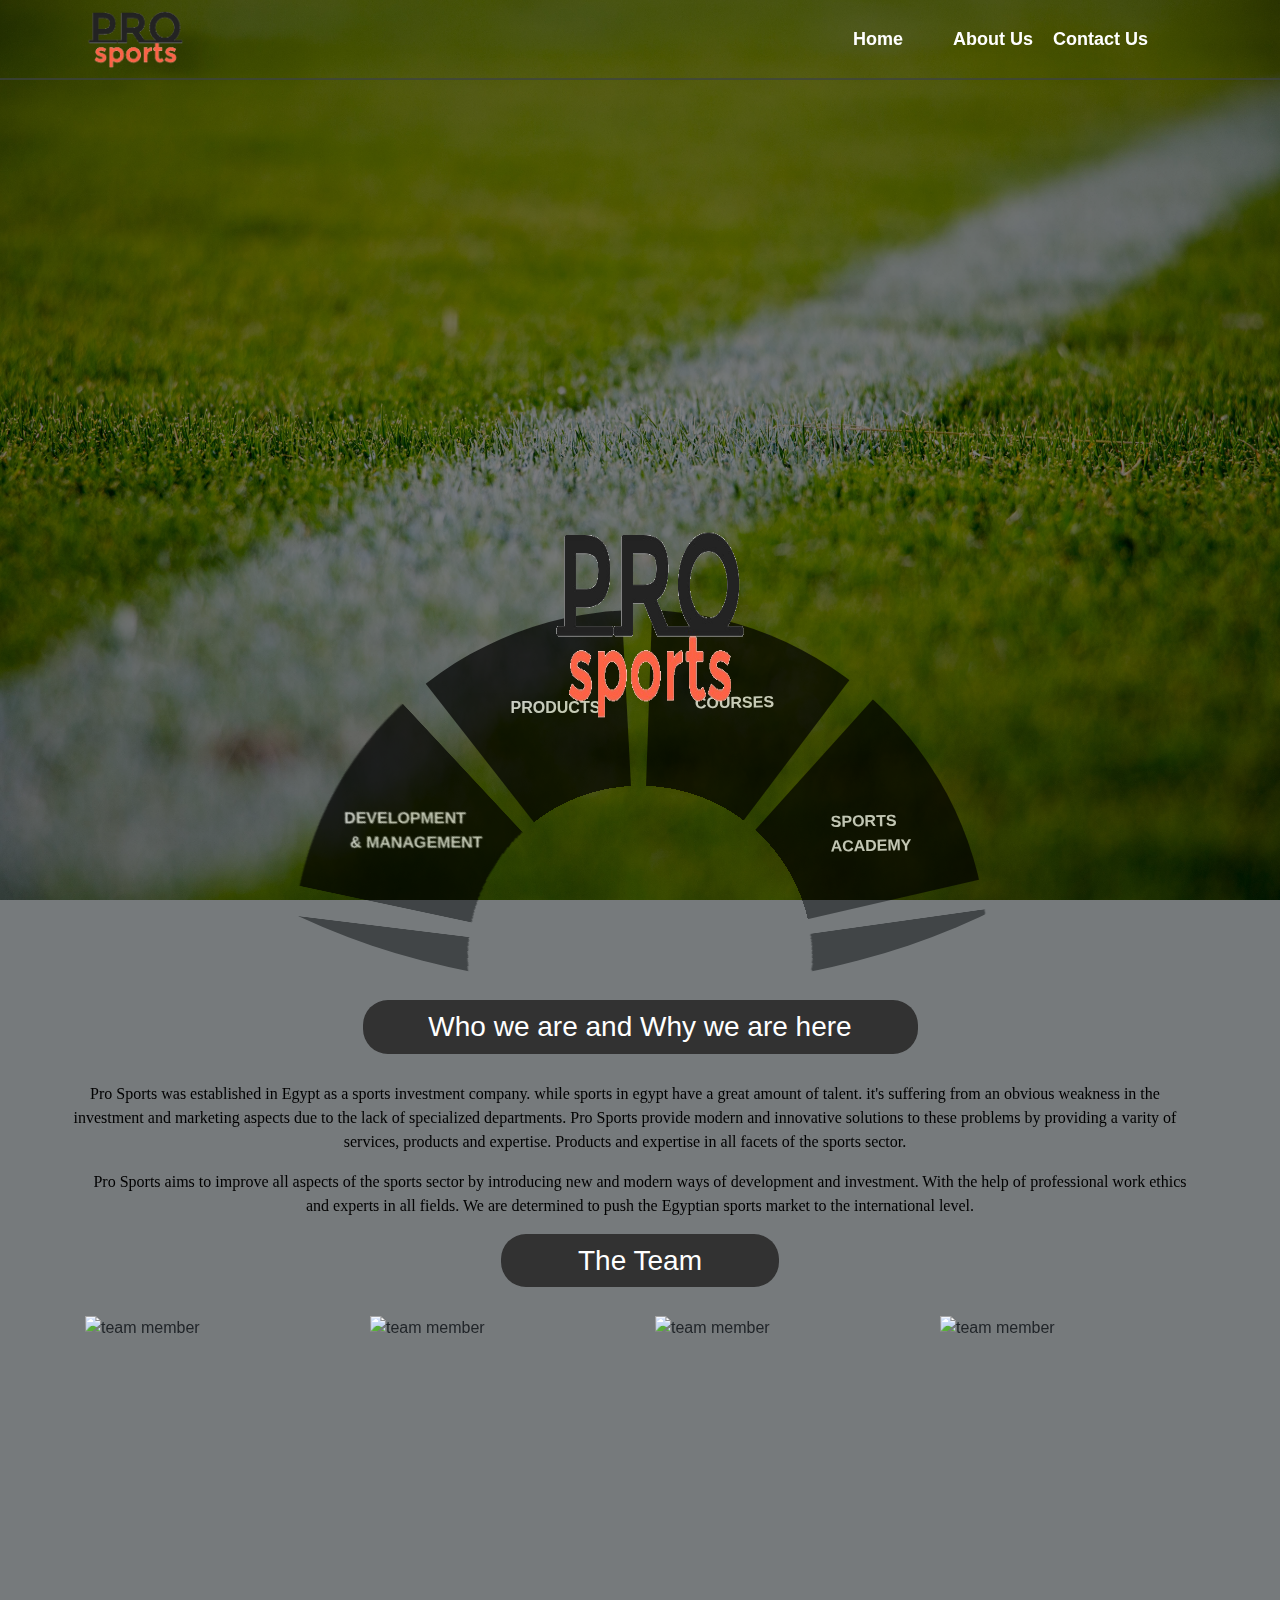
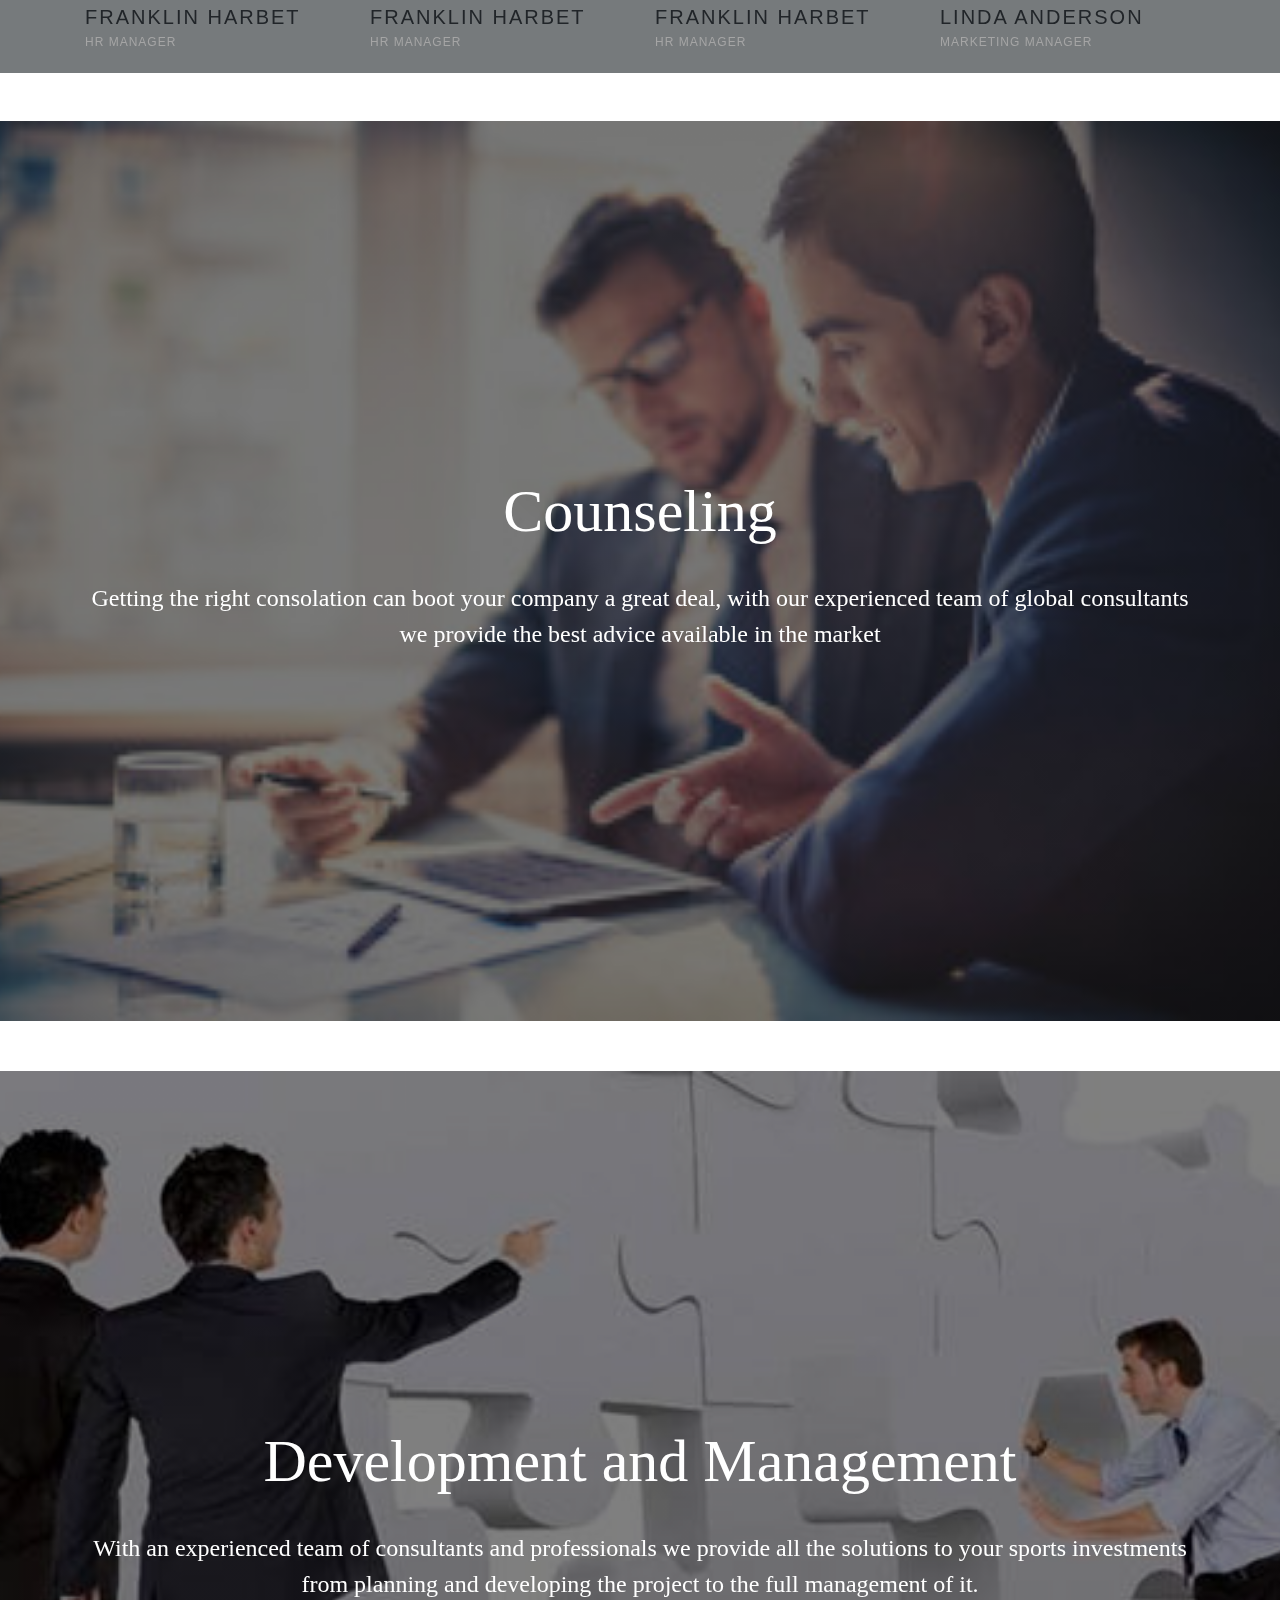
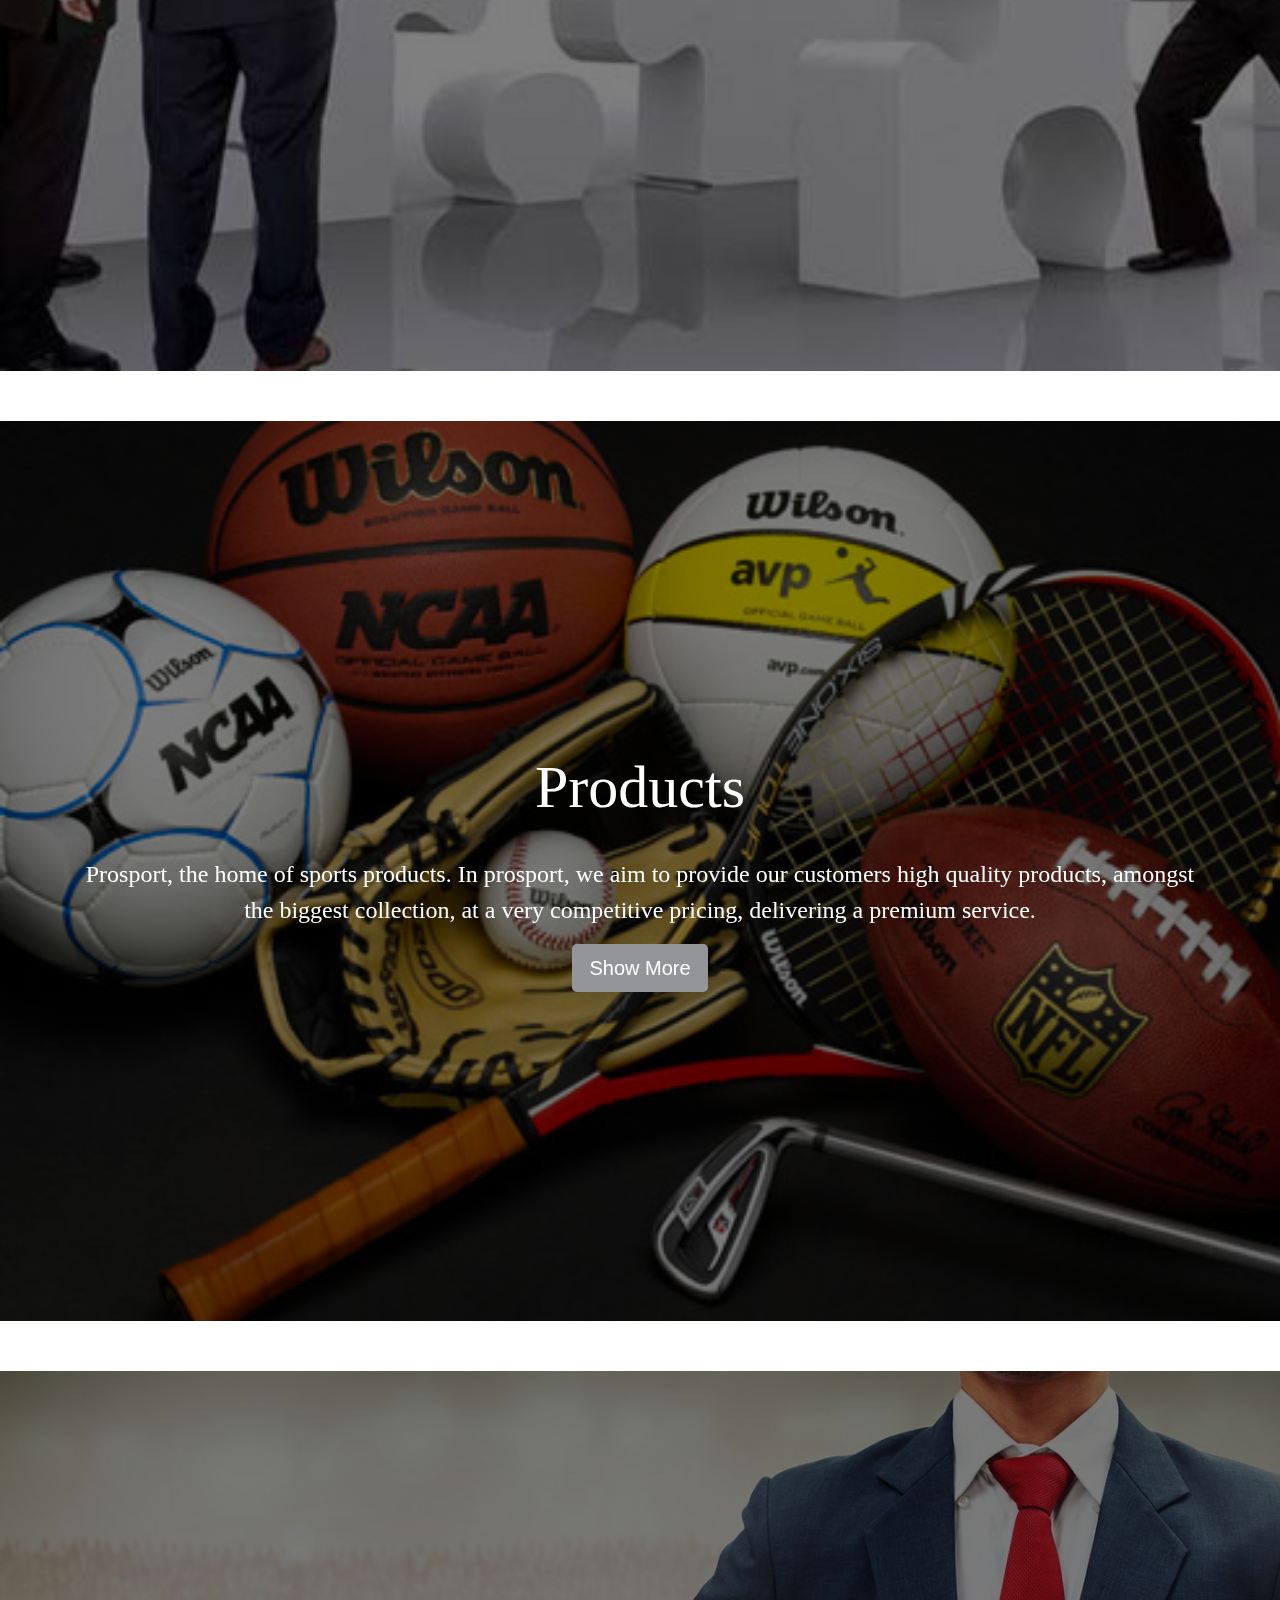
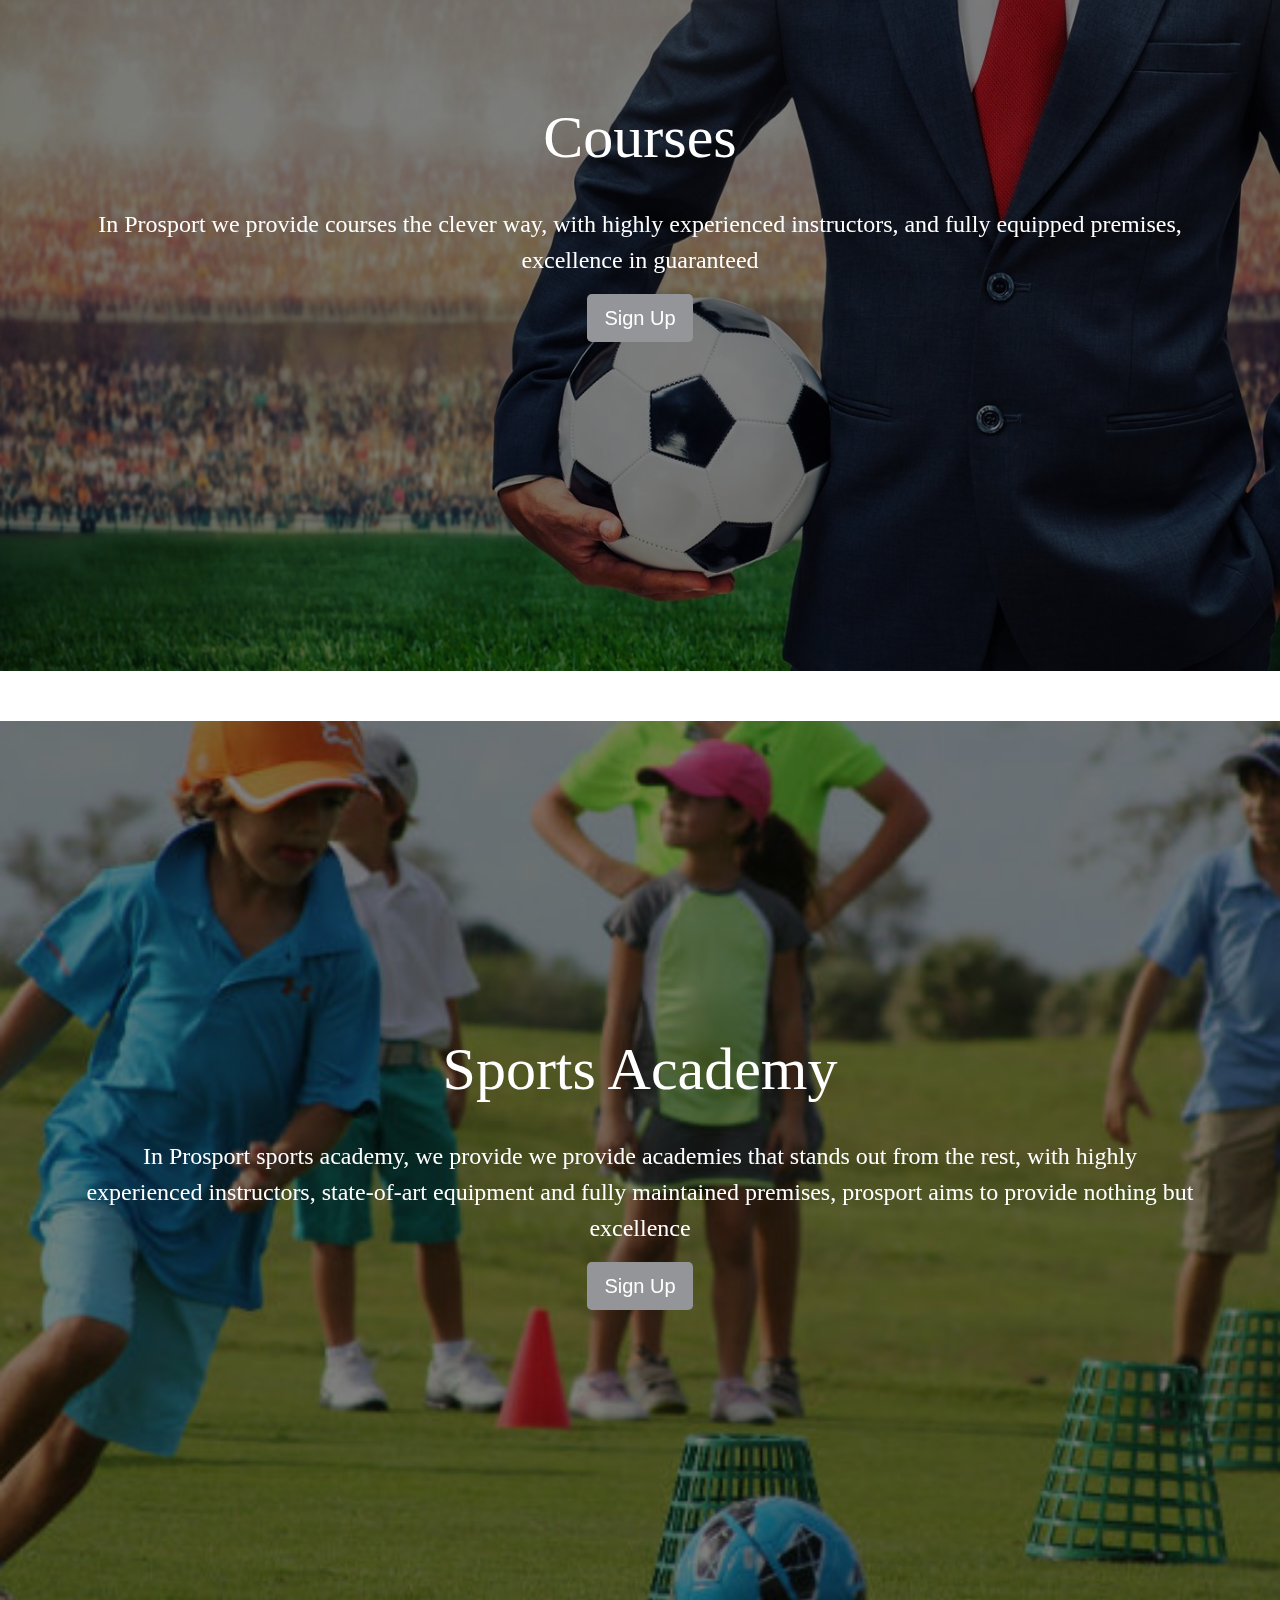
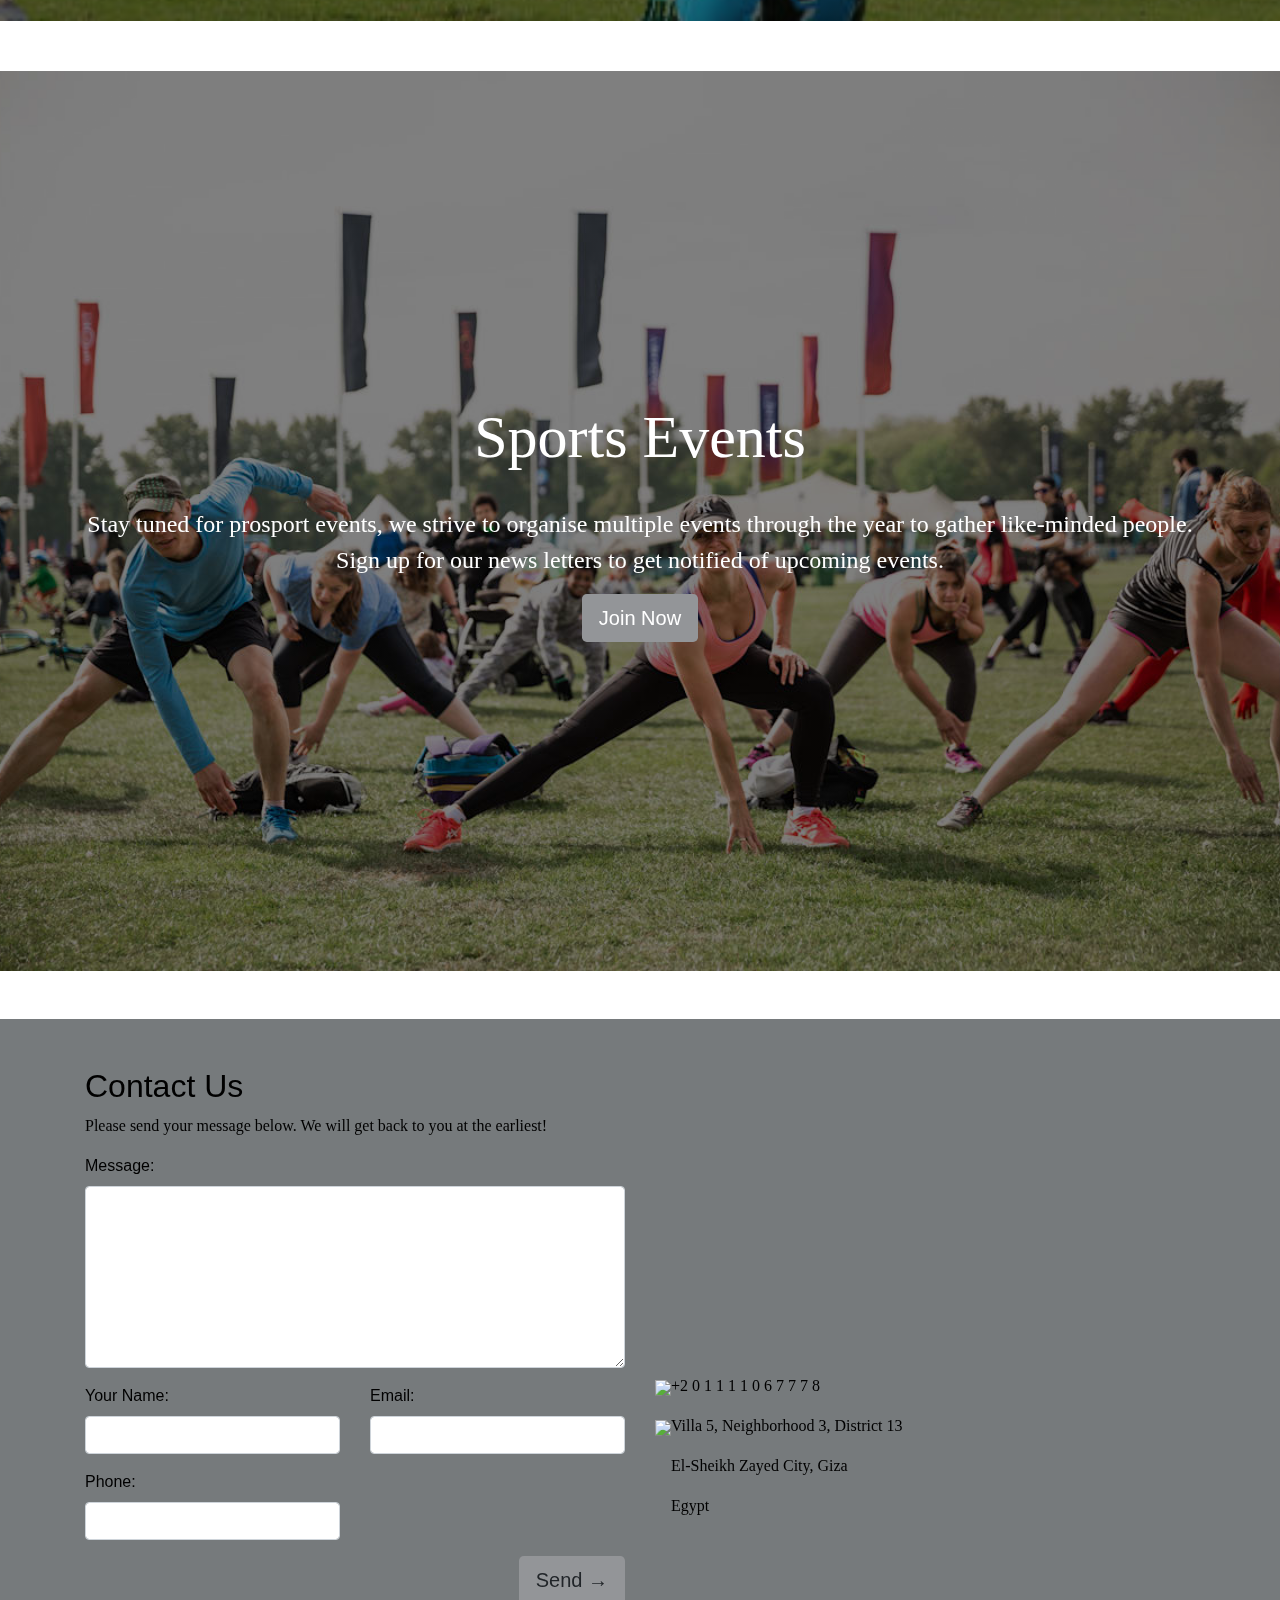
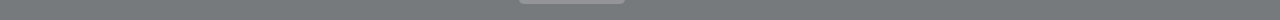
==== index.html @ 80946a9b "Add files via upload" ====
<!DOCTYPE html>
<html lang="en">
<head>
    <meta charset="UTF-8">
    <meta name="viewport" content="width=device-width, initial-scale=1">
    <title>Prosport</title>

    <link rel="stylesheet" href="https://stackpath.bootstrapcdn.com/bootstrap/4.3.1/css/bootstrap.min.css" integrity="sha384-ggOyR0iXCbMQv3Xipma34MD+dH/1fQ784/j6cY/iJTQUOhcWr7x9JvoRxT2MZw1T" crossorigin="anonymous">
    <link rel="stylesheet" href="https://stackpath.bootstrapcdn.com/font-awesome/4.7.0/css/font-awesome.min.css">
    <link rel="stylesheet" href="css/icofont/icofont.min.css">
    <link rel="stylesheet" href="https://stackpath.bootstrapcdn.com/font-awesome/4.7.0/css/font-awesome.min.csshttps://stackpath.bootstrapcdn.com/font-awesome/4.7.0/css/font-awesome.min.css">
    <link rel="stylesheet" href="https://allyoucan.cloud/cdn/icofont/1.0.1/icofont.css" integrity="sha384-jbCTJB16Q17718YM9U22iJkhuGbS0Gd2LjaWb4YJEZToOPmnKDjySVa323U+W7Fv" crossorigin="anonymous">
    <link rel="shortcut icon" type="image/x-icon" href="">
    <link rel="stylesheet" href="css/style.css">
    <link rel="stylesheet" href="css/component2.css">
    <script src="js/modernizr-2.6.2.min.js"></script>
</head>
<body>
<nav class="navbar navbar-expand-sm navbar-light fixed-top">
    <div class="container">
        <a class="navbar-brand" href="#"><img src="css/img/logo.png"></a>
        <button class="navbar-toggler d-lg-none float-left" type="button" data-toggle="collapse" data-target="#collapsibleNavId"
                aria-controls="collapsibleNavId"
                aria-expanded="false" aria-label="Toggle navigation">
            <span class="navbar-toggler-icon"></span>
        </button>
        <div class="collapse navbar-collapse " id="collapsibleNavId">
            <ul class="navbar-nav ml-auto mt-2 mt-lg-0 float-right">
                <li class="nav-item active">
                    <a class="nav-link" href="index.html">Home <span class="sr-only">(current)</span></a>
                </li>
                <li class="nav-item active">
                    <a class="nav-link" href="#about-a">About Us</a>
                </li>
                <li class="nav-item active" style="width: 150px">
                    <a class="nav-link" href="#contact-a">Contact Us</a>
                </li>
            </ul>
        </div>
    </div>
</nav>

<section class="home-page" id="homepage">
    <div class="image-box" style="--image-url: url(img/home-bg.jpg); ">
        <div class=" container">
            <div class="row">
                <div id="wrapper">
                        <button class="cn-button" id="cn-button"><img src="css/img/logo.png"></button>
                    <div class="cn-wrapper opened-nav" id="cn-wrapper">
                        <ul>
                            <li><a href="#counseling-a"><span style="transform: rotate(98deg) skew(180deg); text-align: center; position: relative; padding-left: 5%">COUNSELING</span></a></li>
                            <li><a href="#development-a">
                                <span style="transform: rotate(58deg) skew(180deg); text-align: center; position: relative; padding-top: 2%">DEVELOPMENT</span>
                                <span style="transform: rotate(58deg) skew(180deg);text-align: center; position: relative; padding-right: 8%; padding-top: 2%">& MANAGEMENT</span></a></li>
                            <li><a href="#products-a"><span style="transform: rotate(18deg) skew(180deg); text-align: center; position: relative; padding-top: 3%">PRODUCTS</span></a></li>
                            <li><a href="#courses-a" style="padding-top: 3%; padding-right: 4%"><span style="transform: rotate(-23deg) skew(180deg); text-align: center; position: relative ">COURSES</span></a></li>
                            <li><a href="#academy-a"><span style="transform: rotate(-63deg) skew(180deg); text-align: center; position: relative;padding-right: 6%; padding-bottom: 2%">SPORTS</span>
                                <span style="transform: rotate(-63deg) skew(180deg); text-align: center; position: relative;padding-left: 6%">ACADEMY</span></a></li>
                            <li><a href="#events-a"><span style="transform: rotate(-103deg) skew(180deg); text-align: center; position: relative; padding-bottom: 6%">SPORT EVENT</span></a></li>
                        </ul>
                    </div>
                </div>
            </div>
        </div>
    </div>
</section>

<section class="about-us" id="aboutus">
    <a name="about-a"></a>
    <div class="container">
        <h1>Who we are and Why we are here</h1>
        <p class="row">Pro Sports was established in Egypt as a sports investment company. while sports in egypt have a great
            amount of talent. it's suffering from an obvious weakness in the investment and marketing aspects due to
            the lack of specialized departments. Pro Sports provide modern and innovative solutions to these problems
            by providing a varity of services, products and expertise. Products and expertise in all facets of the
            sports sector.</p>
        <p>
            Pro Sports aims to improve all aspects of the sports sector by introducing new and modern ways of
            development and investment. With the help of professional work ethics and experts in all fields. We are
            determined to push the Egyptian sports market to the international level.
        </p>
        <h1 style="width: 25%">The Team</h1>
        <div class="row">
            <div class="col-md-3 col-sm-3">
                <div class="team-member">
                    <div class="team-img">
                        <img src="https://image.freepik.com/free-photo/elegant-man-with-thumbs-up_1149-1595.jpg" alt="team member" class="img-responsive">
                    </div>
                    <div class="team-hover">
                        <div class="desk">
                            <h4>Hello World</h4>
                            <p>I love to introduce myself as a hardcore Web Designer.</p>
                        </div>
                        <div class="s-link">
                            <a href="#"><i class="fa fa-facebook"></i></a>
                            <a href="#"><i class="fa fa-twitter"></i></a>
                            <a href="#"><i class="fa fa-google-plus"></i></a>
                        </div>
                    </div>
                </div>
                <div class="team-title">
                    <h5>Franklin Harbet</h5>
                    <span>HR Manager</span>
                </div>
            </div>
            <div class="col-md-3 col-sm-3">
                <div class="team-member">
                    <div class="team-img">
                        <img src="https://image.freepik.com/free-photo/elegant-man-with-thumbs-up_1149-1595.jpg" alt="team member" class="img-responsive">
                    </div>
                    <div class="team-hover">
                        <div class="desk">
                            <h4>Hello World</h4>
                            <p>I love to introduce myself as a hardcore Web Designer.</p>
                        </div>
                        <div class="s-link">
                            <a href="#"><i class="fa fa-facebook"></i></a>
                            <a href="#"><i class="fa fa-twitter"></i></a>
                            <a href="#"><i class="fa fa-google-plus"></i></a>
                        </div>
                    </div>
                </div>
                <div class="team-title">
                    <h5>Franklin Harbet</h5>
                    <span>HR Manager</span>
                </div>
            </div>
            <div class="col-md-3 col-sm-3">
                    <div class="team-member">
                        <div class="team-img">
                            <img src="https://image.freepik.com/free-photo/elegant-man-with-thumbs-up_1149-1595.jpg" alt="team member" class="img-responsive">
                        </div>
                        <div class="team-hover">
                            <div class="desk">
                                <h4>Hello World</h4>
                                <p>I love to introduce myself as a hardcore Web Designer.</p>
                            </div>
                            <div class="s-link">
                                <a href="#"><i class="fa fa-facebook"></i></a>
                                <a href="#"><i class="fa fa-twitter"></i></a>
                                <a href="#"><i class="fa fa-google-plus"></i></a>
                            </div>
                        </div>
                    </div>
                <div class="team-title">
                    <h5>Franklin Harbet</h5>
                    <span>HR Manager</span>
                </div>
            </div>
            <div class="col-md-3 col-sm-3">
                <div class="team-member">
                    <div class="team-img">
                        <img src="https://image.freepik.com/free-photo/well-dressed-executive-with-crossed-arms_1098-3930.jpg" alt="team member" class="img-responsive">
                    </div>
                    <div class="team-hover">
                        <div class="desk">
                            <h4>I love to design</h4>
                            <p>I love to introduce myself as a hardcore Web Designer.</p>
                        </div>
                        <div class="s-link">
                            <a href="#"><i class="fa fa-facebook"></i></a>
                            <a href="#"><i class="fa fa-twitter"></i></a>
                            <a href="#"><i class="fa fa-google-plus"></i></a>
                        </div>
                    </div>
                </div>
                <div class="team-title">
                    <h5>Linda Anderson</h5>
                    <span>Marketing Manager</span>
                </div>
            </div>

        </div>

    </div>
</section>

<section class="cm-items pt-5 pb-5 ">
    <a name="counseling-a"></a>
    <div class="image-box" style="--image-url: url(img/i-1.jpg); ">
        <div class="container">
            <h2>Counseling</h2>
            <p>Getting the right consolation can boot your company a great deal, with our experienced team of global consultants
                we provide the best advice available in the market</p>
        </div>
    </div>

    <a name="development-a"></a>
    <div class="image-box" style="--image-url: url(img/i-3.jpg); margin-top: 50px">
        <div class="container">
            <h2>Development and Management</h2>
            <p>With an experienced team of consultants and professionals we provide all the solutions to your sports
                investments from planning and developing the project to the full management of it.</p>
        </div>
    </div>

    <a name="products-a"></a>
    <div class="image-box" style="--image-url: url(img/i-4.jpg); margin-top: 50px">
        <div class="container">
            <h2>Products</h2>
            <p>Prosport, the home of sports products. In prosport,  we aim to provide our customers high quality products,
                amongst the biggest collection, at a very competitive pricing, delivering a premium service.</p>
                <button type="submit" class="btn btn-lg ">
                    <a href="products.html" style="color: white">Show More</a>
                </button>

        </div>
    </div>

    <a name="courses-a"></a>
    <div class="image-box" style="--image-url: url(img/i-2.jpg); margin-top: 50px">
        <div class="container">
            <h2>Courses</h2>
            <p>In Prosport we provide courses the clever way, with highly experienced instructors, and fully equipped
                premises, excellence in guaranteed</p>
            <button type="submit" class="btn btn-lg ">
                <a href="#courses-a" style="color: white">Sign Up</a>
            </button>
        </div>
    </div>

    <a name="academy-a"></a>
    <div class="image-box" style="--image-url: url(img/i-5.jpg); margin-top: 50px">
        <div class="container">
            <h2>Sports Academy</h2>
            <p>In Prosport sports academy, we provide we provide academies that stands out from the rest, with highly
                experienced instructors, state-of-art equipment and fully maintained premises, prosport aims to provide nothing
                but excellence</p>
            <button type="submit" class="btn btn-lg ">
                <a href="#academy-a" style="color: white">Sign Up</a>
            </button>
        </div>
    </div>

    <a name="events-a"></a>
    <div class="image-box" style="--image-url: url(img/i-6.jpg); margin-top: 50px">
        <div class="container">
            <h2>Sports Events</h2>
            <p>Stay tuned for prosport events, we strive to organise multiple events through the year to gather like-minded
                people. Sign up for our news letters to get notified of upcoming events.</p>
            <button type="submit" class="btn btn-lg ">
                <a href="#events-a" style="color: white">Join Now</a>
            </button>
        </div>
    </div>

</section>

<section class="contactus" >
    <div class="container">
        <div class="row">
            <a name="contact-a"></a>
            <div class="col-md-6 mt-5 form_container">
                <h2>Contact Us</h2>
                <p>
                    Please send your message below. We will get back to you at the earliest!
                </p>
                <form role="form" method="post" id="reused_form" action="handler.php">

                    <div class="row">
                        <div class="col-sm-12 form-group">
                            <label for="message">
                                Message:</label>
                            <textarea class="form-control" type="textarea" id="message" name="message" maxlength="6000" rows="7"></textarea>
                        </div>
                    </div>
                    <div class="row">
                        <div class="col-sm-6 form-group">
                            <label for="name">
                                Your Name:</label>
                            <input type="text" class="form-control" id="name" name="name" required="">
                        </div>
                        <div class="col-sm-6 form-group">
                            <label for="email">
                                Email:</label>
                            <input type="email" class="form-control" id="email" name="email" required="">
                        </div>
                        <div class="col-sm-6 form-group">
                            <label for="phone">
                                Phone:</label>
                            <input type="number" class="form-control" id="phone" name="phone" required="">
                        </div>
                    </div>



                    <div class="row">
                        <div class="col-sm-12 form-group">
                            <button type="submit" class="btn btn-lg btn-default pull-right">Send →</button>
                        </div>
                    </div>

                </form>
                <div id="success_message" style="width:100%; height:100%; display:none; ">
                    <h3>Posted your message successfully!</h3>
                </div>
                <div id="error_message" style="width:100%; height:100%; display:none; ">
                    <h3>Error</h3>
                    Sorry there was an error sending your form.

                </div>
            </div>
            <div class="col-md-6 mt-5 form_container">
                <iframe src="https://www.google.com/maps/embed?pb=!1m18!1m12!1m3!1d197425.78175637766!2d31.028185432253746!3d30.050848919005993!2m3!1f0!2f0!3f0!3m2!1i1024!2i768!4f13.1!3m3!1m2!1s0x14585bda14596bb5%3A0x21b4f50220c851ad!2sPro%20Sports%20Egypt!5e1!3m2!1sen!2seg!4v1575087080669!5m2!1sen!2seg" width="400" height="300" frameborder="0" style="border:0;" allowfullscreen=""></iframe>
                <p><img style="" src="https://img.icons8.com/ios/16/000000/phone.png">+2 0 1 1 1 1 0 6 7 7 7 8 </p>
                <p><img src="https://img.icons8.com/material-outlined/16/000000/marker.png">Villa 5, Neighborhood 3, District 13</p>
                <p class="pl-3">El-Sheikh Zayed City, Giza</p>
                <p class="pl-3">Egypt</p>
            </div>
        </div>
    </div>
</section>

<script src="js/polyfills.js"></script>
<script src="http://code.jquery.com/jquery-1.11.2.min.js"></script>
<script src="https://code.jquery.com/jquery-3.3.1.slim.min.js" integrity="sha384-q8i/X+965DzO0rT7abK41JStQIAqVgRVzpbzo5smXKp4YfRvH+8abtTE1Pi6jizo" crossorigin="anonymous"></script>
<script src="https://cdnjs.cloudflare.com/ajax/libs/popper.js/1.14.7/umd/popper.min.js" integrity="sha384-UO2eT0CpHqdSJQ6hJty5KVphtPhzWj9WO1clHTMGa3JDZwrnQq4sF86dIHNDz0W1" crossorigin="anonymous"></script>
<script src="https://stackpath.bootstrapcdn.com/bootstrap/4.3.1/js/bootstrap.min.js" integrity="sha384-JjSmVgyd0p3pXB1rRibZUAYoIIy6OrQ6VrjIEaFf/nJGzIxFDsf4x0xIM+B07jRM" crossorigin="anonymous"></script>
<script src="https://isotope.metafizzy.co/v1/jquery.isotope.min.js"></script>
<script type="text/javascript" src="js/script.js"></script>
</body>
</html>
---- css/style.css ----
@font-face {
    font-family: font;
    src: url("fonts/octin college rg.ttf") format("ttf");
}
p{
    font-family: font;
}

/*NAVBAR*/
.navbar{
    height: 80px;
    background-color: transparent;
    position: fixed;
    border-bottom: rgba(60, 66, 69, 0.7) solid 2px;

}
.navbar-brand img{
    height: 60px;
    width: 100px;
}
.nav-item{
    width: 100px;
}
.navbar-light .navbar-nav .active>.nav-link{
    color: white;
    font-size: 18px;
    font-weight: 600;
}
.navbar.solid {
    background-color: rgba(50,50,50,0.5);
    transition: background-color 1s ease 0s;
    box-shadow: 0 0 4px grey;
    border-bottom: none;
}
/*homepage*/
.home-page{
    background-image: url("../css/img/home-bg.jpg");
    height: 100vh;
    background-size: cover;
    position: relative;
}

#wrapper {
    width: 100%; /* of body width */
}
#wrapper>div {
    display: inline-block;
    width: 100%; /* of wrapper width */
    margin: auto;
    text-align: left;
}



/*about us*/
.about-us{
    margin:auto;
    padding-top: 100px;

    background-color: rgba(60, 66, 69, 0.7) ;


}
.about-us h1{
    border-radius: 25px;
    color: white;
    margin: auto;
    width: 50%;
    border: #323232;
    padding: 10px;
    text-align: center;
    background-color: #323232;
    margin-bottom: 28px;
    font-size: 28px;
}
.about-us p{
    color: black;
    text-align: center;
    width: 100%;
    box-shadow: #939598;

}

#meet-img{
    margin: auto;
}
.team-member, .team-member .team-img {
    position: relative;
    height: 30vh;
}
.team-member {
    overflow: hidden;
}
.team-member, .team-member .team-img {
    position: relative;
}

.team-hover {
    position: absolute;
    top: 0;
    left: 0;
    bottom: 0;
    right: 0;
    margin: 0;
    border: 20px solid rgba(0, 0, 0, 0.1);
    background-color: rgba(255, 255, 255, 0.90);
    opacity: 0;
    -webkit-transition: all 0.3s;
    transition: all 0.3s;
}
.team-member:hover .team-hover .desk {
    top: 35%;
}
.team-member:hover .team-hover, .team-member:hover .team-hover .desk, .team-member:hover .team-hover .s-link {
    opacity: 1;
}
.team-hover .desk {
    position: absolute;
    top: 0%;
    width: 100%;
    opacity: 0;
    -webkit-transform: translateY(-55%);
    -ms-transform: translateY(-55%);
    transform: translateY(-55%);
    -webkit-transition: all 0.3s 0.2s;
    transition: all 0.3s 0.2s;
    padding: 0 20px;
}
.desk, .desk h4, .team-hover .s-link a {
    text-align: center;
    color: #222;
}
.team-member:hover .team-hover .s-link {
    bottom: 10%;
}
.team-member:hover .team-hover, .team-member:hover .team-hover .desk, .team-member:hover .team-hover .s-link {
    opacity: 1;
}
.team-hover .s-link {
    position: absolute;
    bottom: 0;
    width: 100%;
    opacity: 0;
    text-align: center;
    -webkit-transform: translateY(45%);
    -ms-transform: translateY(45%);
    transform: translateY(45%);
    -webkit-transition: all 0.3s 0.2s;
    transition: all 0.3s 0.2s;
    font-size: 35px;
}
.desk, .desk h4, .team-hover .s-link a {
    text-align: center;
    color: #222;
}
.team-member .s-link a {
    margin: 0 10px;
    color: #333;
    font-size: 16px;
}
.team-title {
    position: static;
    padding: 20px 0;
    display: inline-block;
    letter-spacing: 2px;
    width: 100%;
}
.team-title h5 {
    margin-bottom: 0px;
    display: block;
    text-transform: uppercase;
}
.team-title span {
    font-size: 12px;
    text-transform: uppercase;
    color: #a5a5a5;
    letter-spacing: 1px;
}

/*cn-items*/

.image-box {
    /* Here's the trick */
    background: linear-gradient(rgba(0,0,0,0.5), rgba(0,0,0,0.5)), var(--image-url) center center;

    /* Here's the same styles we applied to our content-div earlier */
    color: white;
    min-height: 100vh;
    display: flex;
    align-items: center;
    justify-content: center;
    background-repeat: no-repeat;
    background-size: cover;
}
.image-box h2{
    font-family: font;
    font-size: 60px;
    position: relative;
    color: white;
    text-align: center;


}
.image-box p{
    font-family: font;
    position: relative;
    text-align: center;
    padding-top: 25px;
    font-size: 24px;
}
.image-box button{
    margin: auto;
    display: block;
}
.image-box button:hover{
    background-color: #52be7f;
}

.contactus{
    background-color: rgba(60, 66, 69, 0.7) ;
    color: black;
}
.form_container iframe{
    width: 100%;
}
.btn{
    background-color: #939598;
}



@media screen and (max-width: 25em) {

    .codrops-icon span {
        display: none;
    }

}
---- css/component2.css ----
* {
	position: relative;
	-moz-box-sizing: border-box;
	box-sizing: border-box;
	margin: 0;
	padding: 0;
	list-style: none;
}

html,

.component {

}


.cn-button {
	background-color: transparent;
	position: absolute;
	top: 60%;
	left: 42%;
	z-index: 11;
	padding-top: 0em;
	width: 2.5em;
	height: 2.5em;
	border: none;
	border-radius: 50%;
	color: transparent;
	text-align: center;
	font-weight: 900;
	font-size: 1.5em;
	text-transform: uppercase;
	cursor: pointer;
	-webkit-backface-visibility: hidden;
}
.cn-button img{
	width: 200px;
	height: 170px;
}

.csstransforms .cn-wrapper {
	top: 25%;
	position: relative;
	width: 45em;
	height: 45em;
	border-radius: 50%;
	background: transparent;
	opacity: 0;
	-webkit-transition: all .3s ease 0.3s;
	-moz-transition: all .3s ease 0.3s;
	transition: all .3s ease 0.3s;
	-webkit-transform: scale(0.1);
	-ms-transform: scale(0.1);
	-moz-transform: scale(0.1);
	transform: scale(0.1);
	pointer-events: none;
	overflow: hidden;
}


/*cover to prevent extra space of anchors from being clickable*/
.csstransforms .cn-wrapper:after{
  content:".";
  display:block;
  font-size:2.5em;
  width:6.2em;
  height:6.2em;
  position: relative;
  left: 50%;
  margin-left: -3.1em;
  top:50%;
  border-radius: 50%;
  z-index:10;
  color: transparent;
}

.csstransforms .opened-nav {
	border-radius: 50%;
	opacity: 1;
	-webkit-transition: all .3s ease;
	-moz-transition: all .3s ease;
	transition: all .3s ease;
	-webkit-transform: scale(1);
	-moz-transform: scale(1);
	-ms-transform: scale(1);
	transform: scale(1);
	pointer-events: auto;
}

.csstransforms .cn-wrapper li {
	position: absolute;
	top: 50%;
	left: 50%;
	overflow: hidden;
	margin-top: -1.3em;
	margin-left: -10em;
	width: 10em;
	height: 10em;
	font-size: 2.5em;
	-webkit-transition: all .3s ease;
	-moz-transition: all .3s ease;
	transition: all .3s ease;
	-webkit-transform: rotate(76deg) skew(60deg);
	-moz-transform: rotate(76deg) skew(60deg);
	-ms-transform: rotate(76deg) skew(60deg);
	transform: rotate(76deg) skew(60deg);
	-webkit-transform-origin: 100% 100%;
	-moz-transform-origin: 100% 100%;
	transform-origin: 100% 100%;
	pointer-events: none;
}

.csstransforms .cn-wrapper li a {
	position: absolute;
	right: -7.25em;
	bottom: -7.25em;
	display: block;
	width: 14.5em;
	height: 14.5em;
	border-radius: 50%;
	background: white;
	background: radial-gradient(transparent 35%, black 35%);
	opacity: 0.7;
	color: #fff;
	text-align: center;
	text-decoration: none;
	font-size: 1.2em;
	line-height: 2;
	transform: skew(-55deg) rotate(-70deg) scale(1);
	-webkit-backface-visibility: hidden;
	backface-visibility: hidden;
	pointer-events: auto;
}

.csstransforms .cn-wrapper li a span {
	position: relative;
	top: 3em;
	display: block;
	font-size: 16px;
	font-weight: 700;
	text-transform: uppercase;
	color: white;
	transform: rotate(25deg) scale(1);
}

.csstransforms .cn-wrapper li a:hover,
.csstransforms .cn-wrapper li a:active,
.csstransforms .cn-wrapper li a:focus {
	background: -webkit-radial-gradient(transparent 35%, #449e6a 35%);
	background: -moz-radial-gradient(transparent 35%, #449e6a 35%);
	background: radial-gradient(transparent 35%, #449e6a 35%);
}
.csstransforms .cn-wrapper li a:focus {
    position: fixed; /* fix the displacement bug in webkit browsers when using tab key */
}

.csstransforms .opened-nav li {
	-webkit-transition: all .3s ease .3s;
	-moz-transition: all .3s ease .3s;
	transition: all .3s ease .3s;
}

.csstransforms .opened-nav li:first-child {
	transform: rotate(-28deg) skew(55deg);
}

.csstransforms .opened-nav li:nth-child(2) {

	transform: rotate(12deg) skew(55deg);
}

.csstransforms .opened-nav  li:nth-child(3) {
	transform: rotate(52deg) skew(55deg);
}

.csstransforms .opened-nav li:nth-child(4) {
	transform: rotate(92deg) skew(55deg);
}

.csstransforms .opened-nav li:nth-child(5) {
	transform: rotate(132deg) skew(55deg);
}

.csstransforms .opened-nav li:nth-child(6) {
	transform: rotate(172deg) skew(55deg);
}



.no-csstransforms .cn-wrapper {
	overflow: hidden;
	margin: 10em auto;
	padding: .5em;
	text-align: center;
}

.no-csstransforms .cn-wrapper ul {
	display: inline-block;
}

.no-csstransforms .cn-wrapper li {
	float: left;
	width: 5em;
	height: 5em;
	background-color: #fff;
	text-align: center;
	font-size: 1em;
	line-height: 5em;
}

.no-csstransforms .cn-wrapper li a {
	display: block;
	width: 100%;
	height: 100%;
	color: inherit;
	text-decoration: none;
}

.no-csstransforms .cn-wrapper li a:hover,
.no-csstransforms .cn-wrapper li a:active,
.no-csstransforms .cn-wrapper li a:focus {
	background-color: #f8f8f8;
}

.no-csstransforms .cn-wrapper li.active a{
	background-color: #6F325C;
	color: #fff;
}

.no-csstransforms .cn-button {
	display: none;
}

@media screen and (max-width : 1500px) {
	.csstransforms .cn-wrapper li{
		font-size: 2.5em;
	}
	.cn-button img{
		width: 200px;
		height: 200px;
	}
	.csstransforms .cn-wrapper {
		padding-top: 30%;
	}
}
@media screen and (min-width : 771px) and (max-width: 1050px){
	.csstransforms .cn-wrapper li{
		font-size: 2em;
	}
	.cn-button img{
		width: 100px;
		height: 100px;
	}

}

@media screen and (min-width : 580px) and (max-width: 770px){
	.csstransforms .cn-wrapper li{
		font-size: 1.4em;
	}
	.cn-button img{
		width: 75px;
		height: 75px;
	}
	.csstransforms .cn-wrapper li a span {
		position: relative;
		top: 1.8em;
		display: block;
		font-size: 8px;
		font-weight: 700;
		text-transform: uppercase;
		color: white;
		transform: rotate(25deg) scale(1);
		padding-left: 10px;
	}

}
@media screen and (max-width: 580px){
	.csstransforms .cn-wrapper li{
		font-size: 1.1em;
	}
	.cn-button img{
		width: 50px;
		height: 50px;


	}
	.csstransforms .cn-wrapper li a span {
		position: relative;
		top: 1.8em;
		display: block;
		font-size: 7px;
		font-weight: 700;
		text-transform: uppercase;
		color: white;
		transform: rotate(25deg) scale(1);
	}
	.csstransforms .cn-wrapper {
		width: 100%;
		top: 10%;
	}
	.cn-button{
		top: 48%;
		padding-left: 1%;
	}
	.cn-button img{
		width: 75px;
	}

}
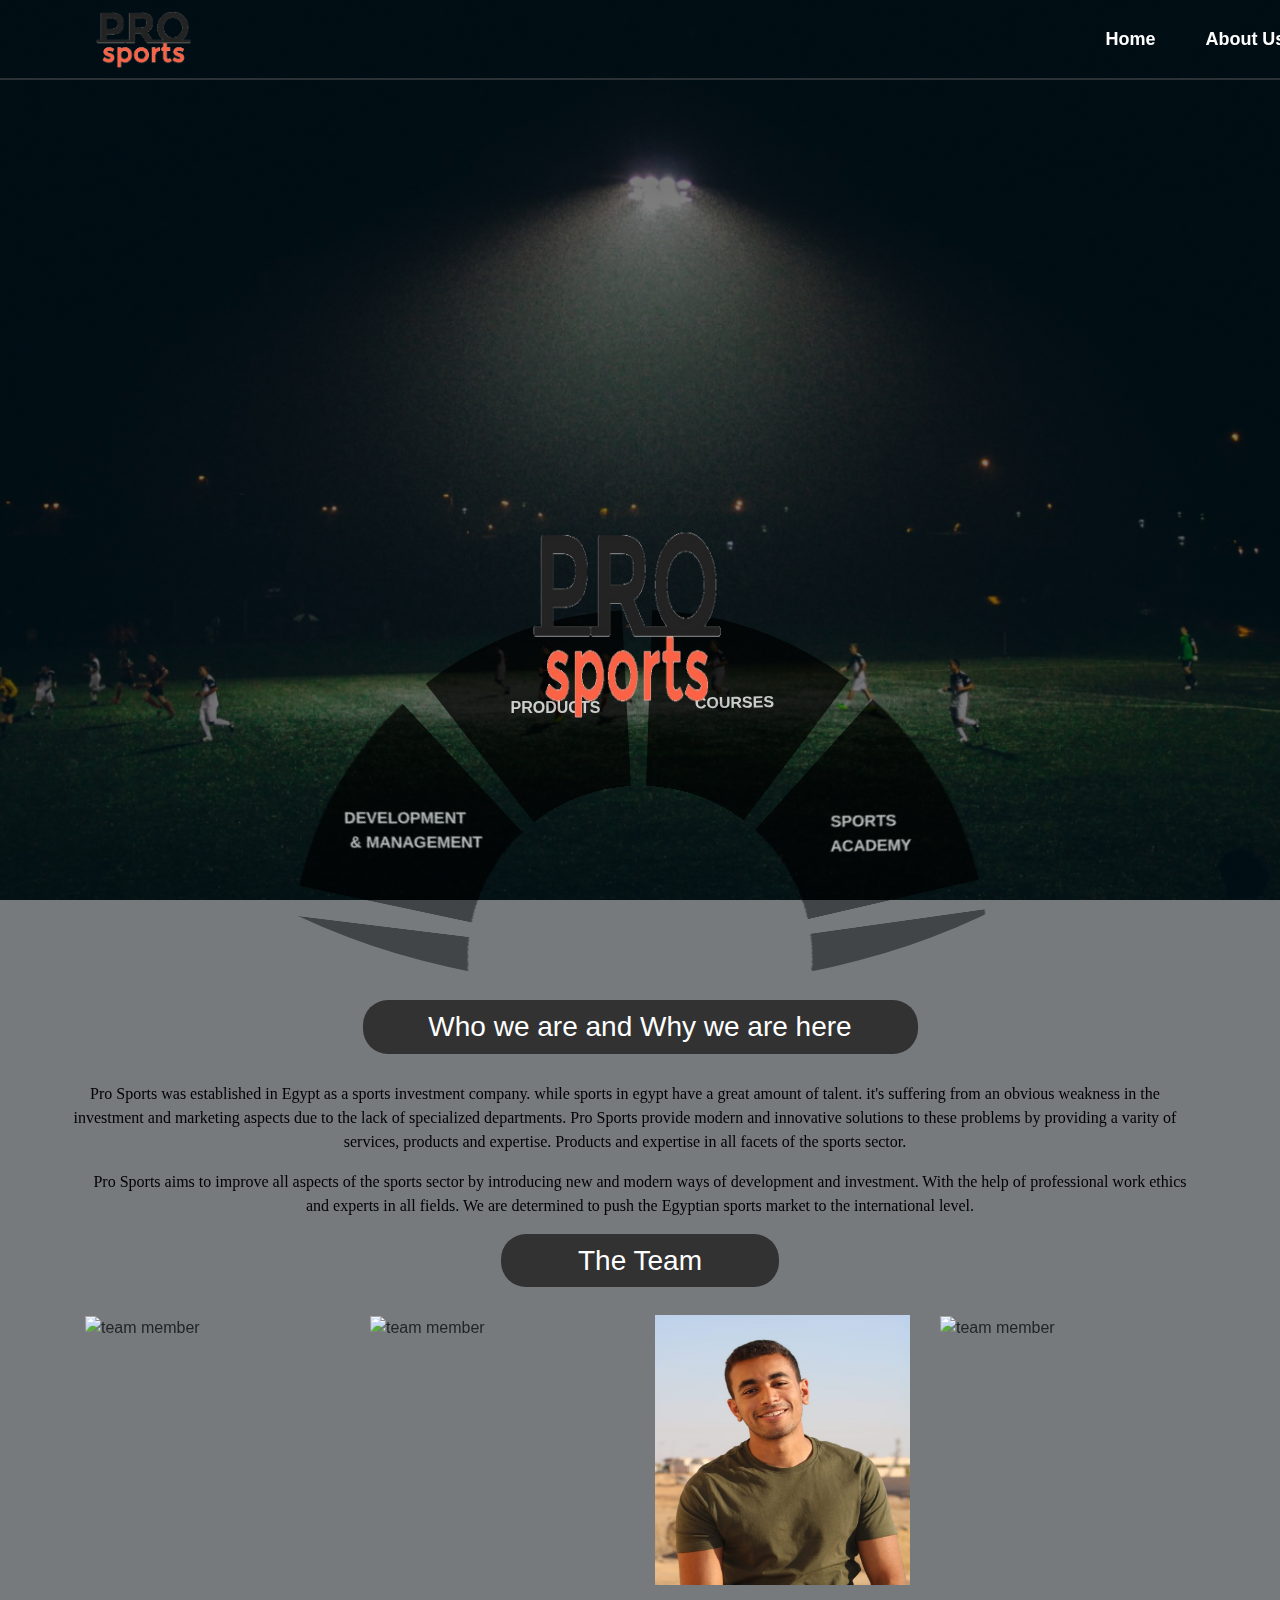
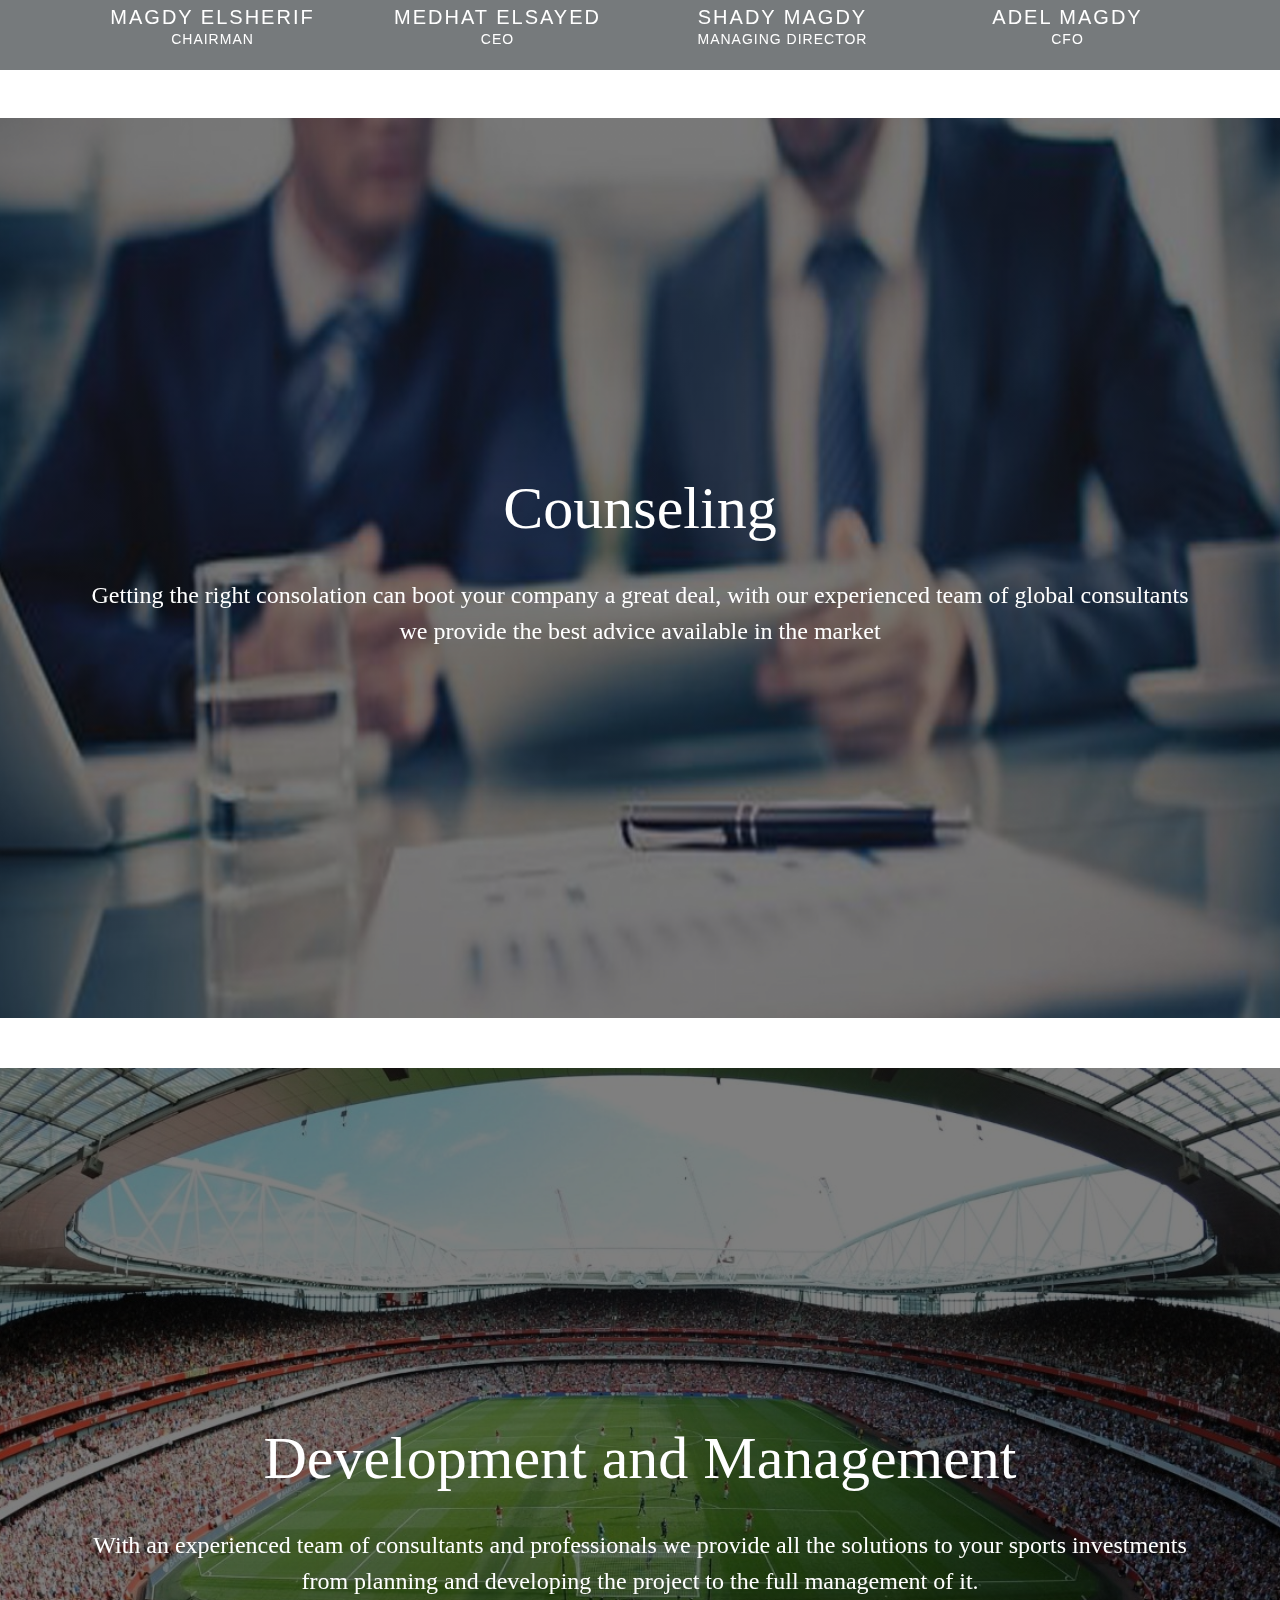
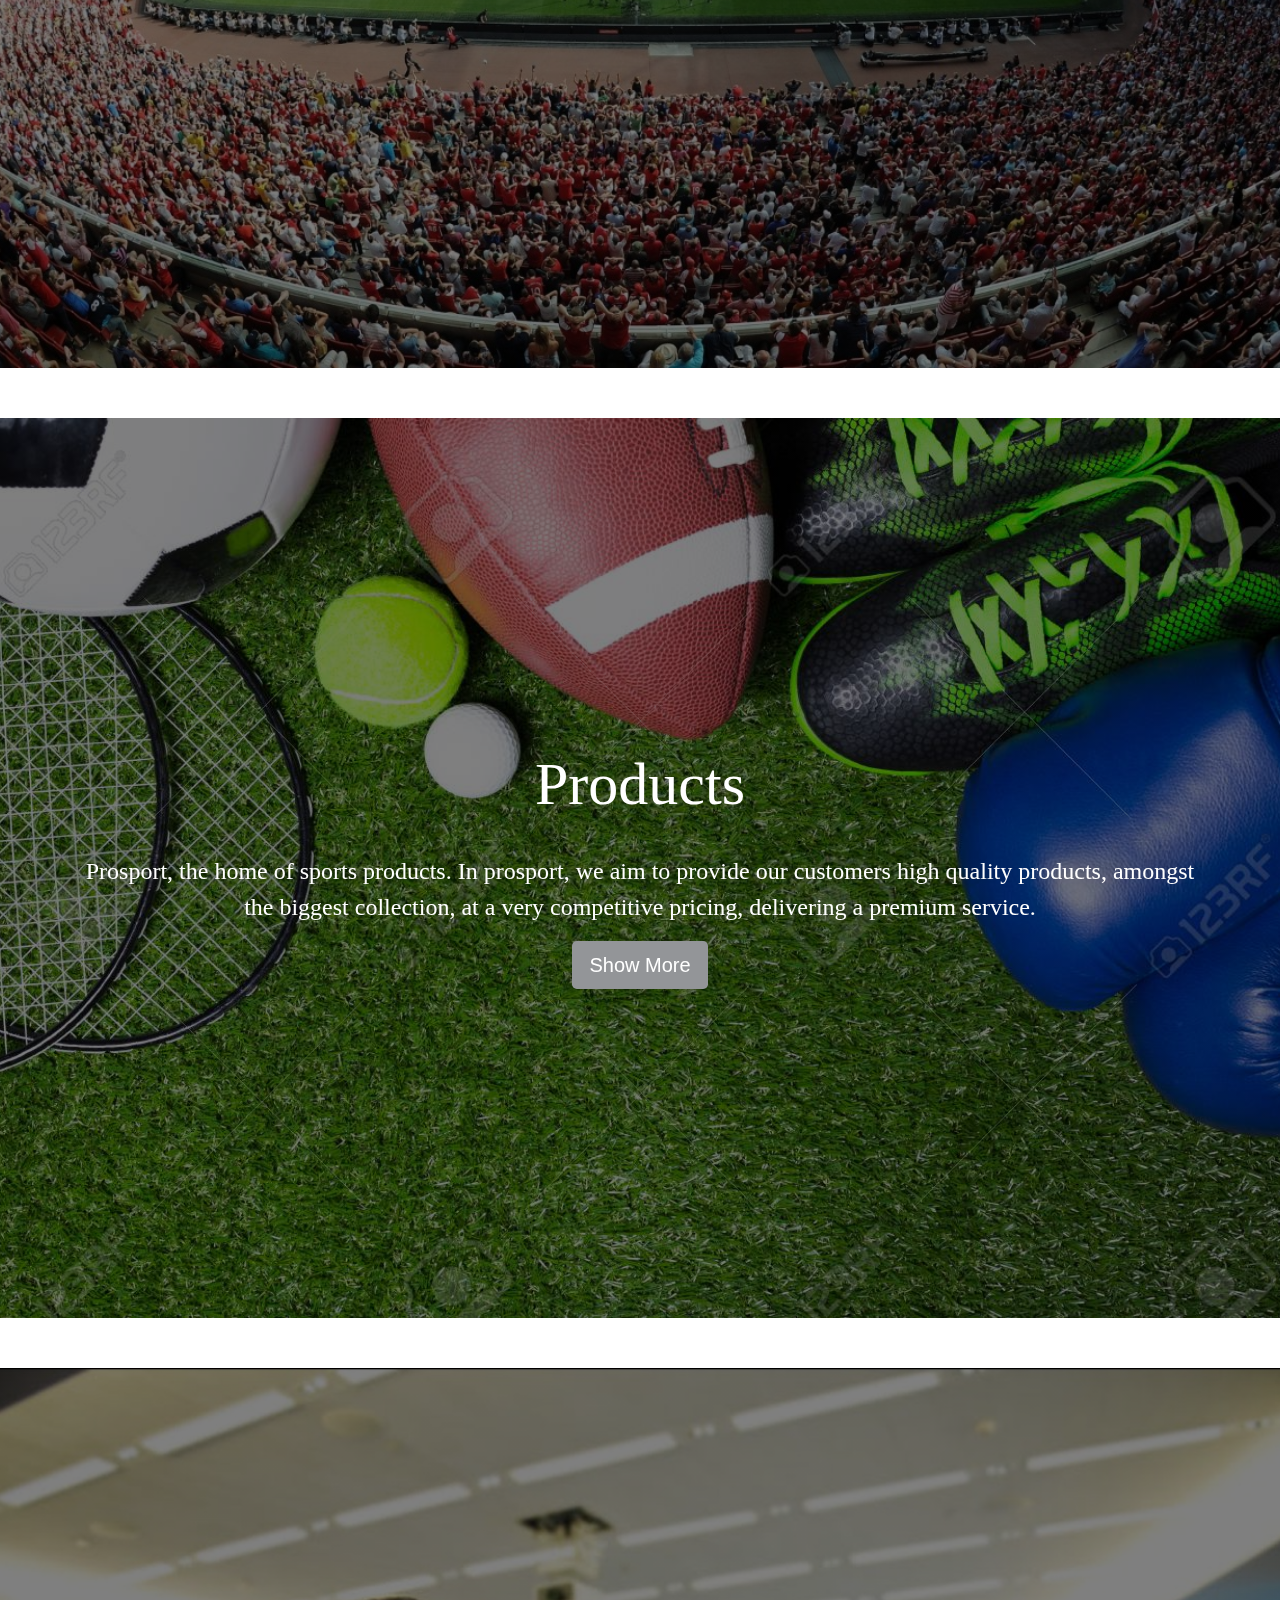
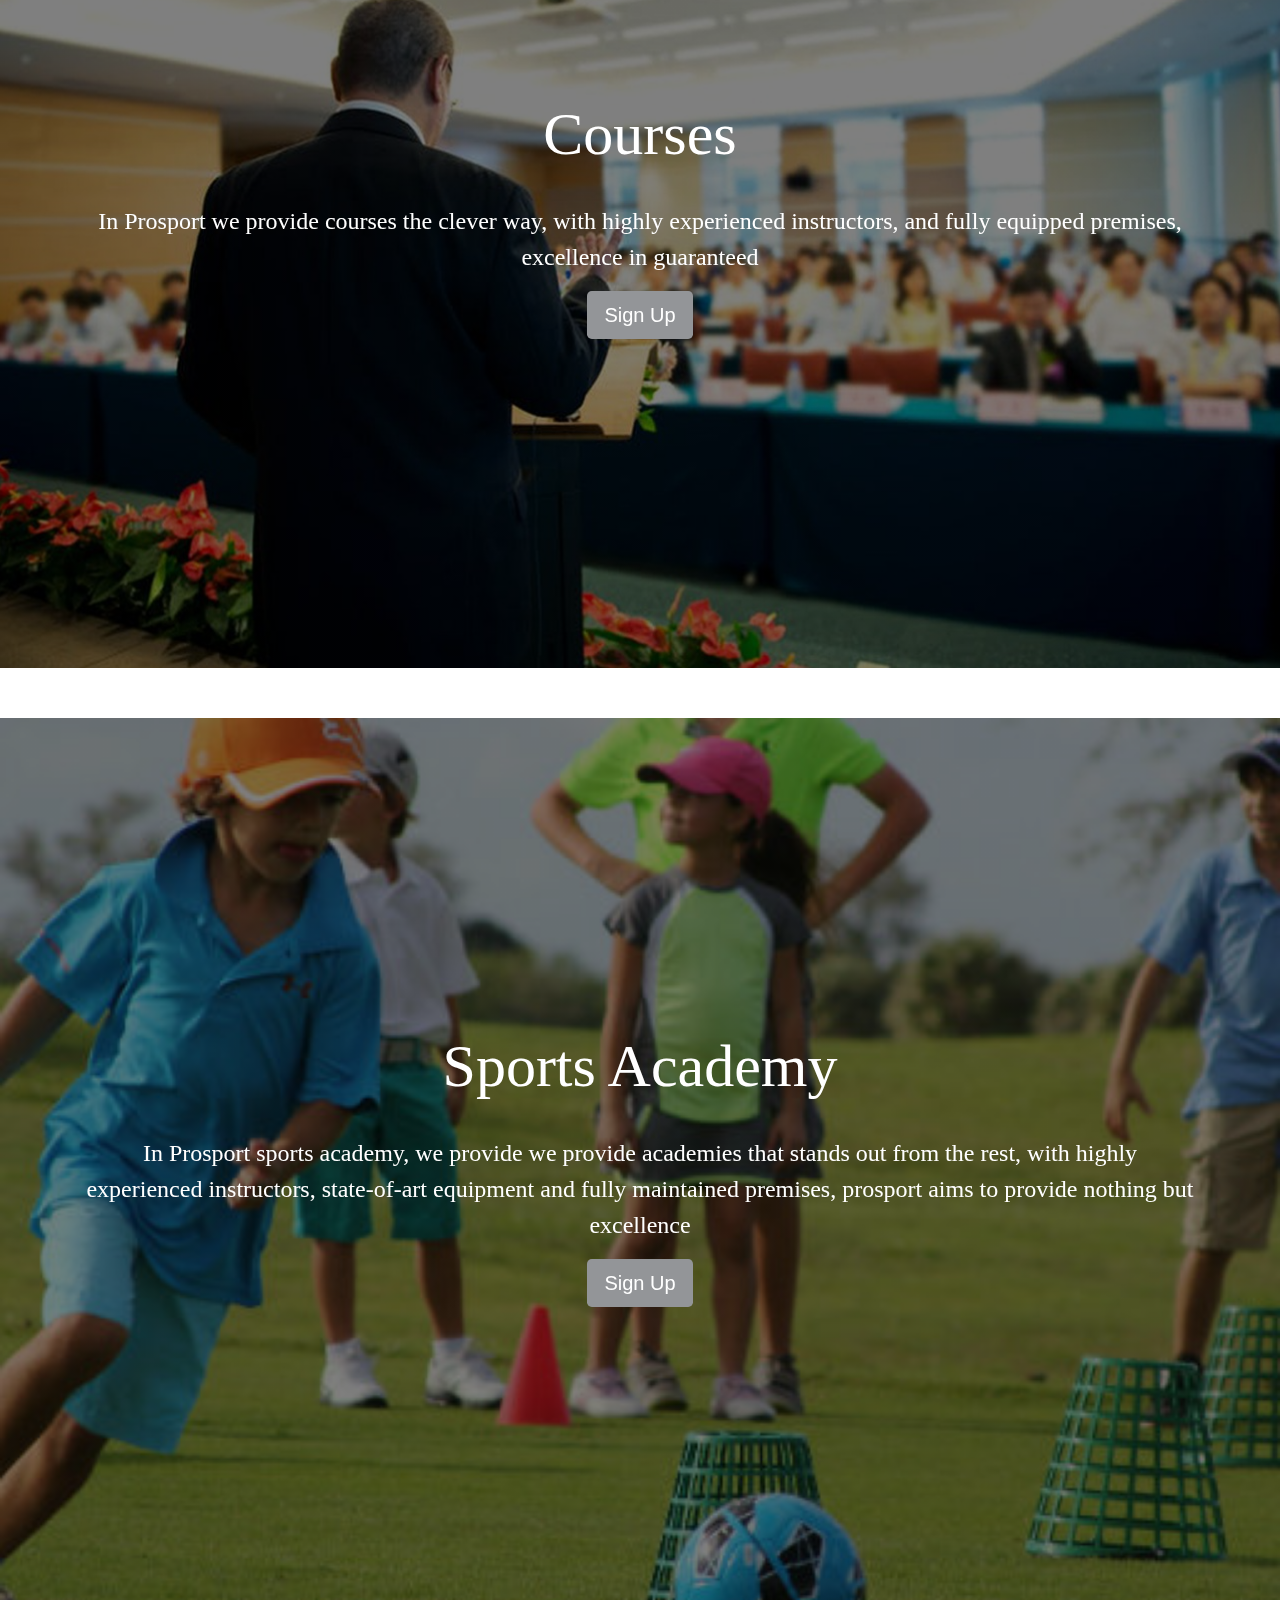
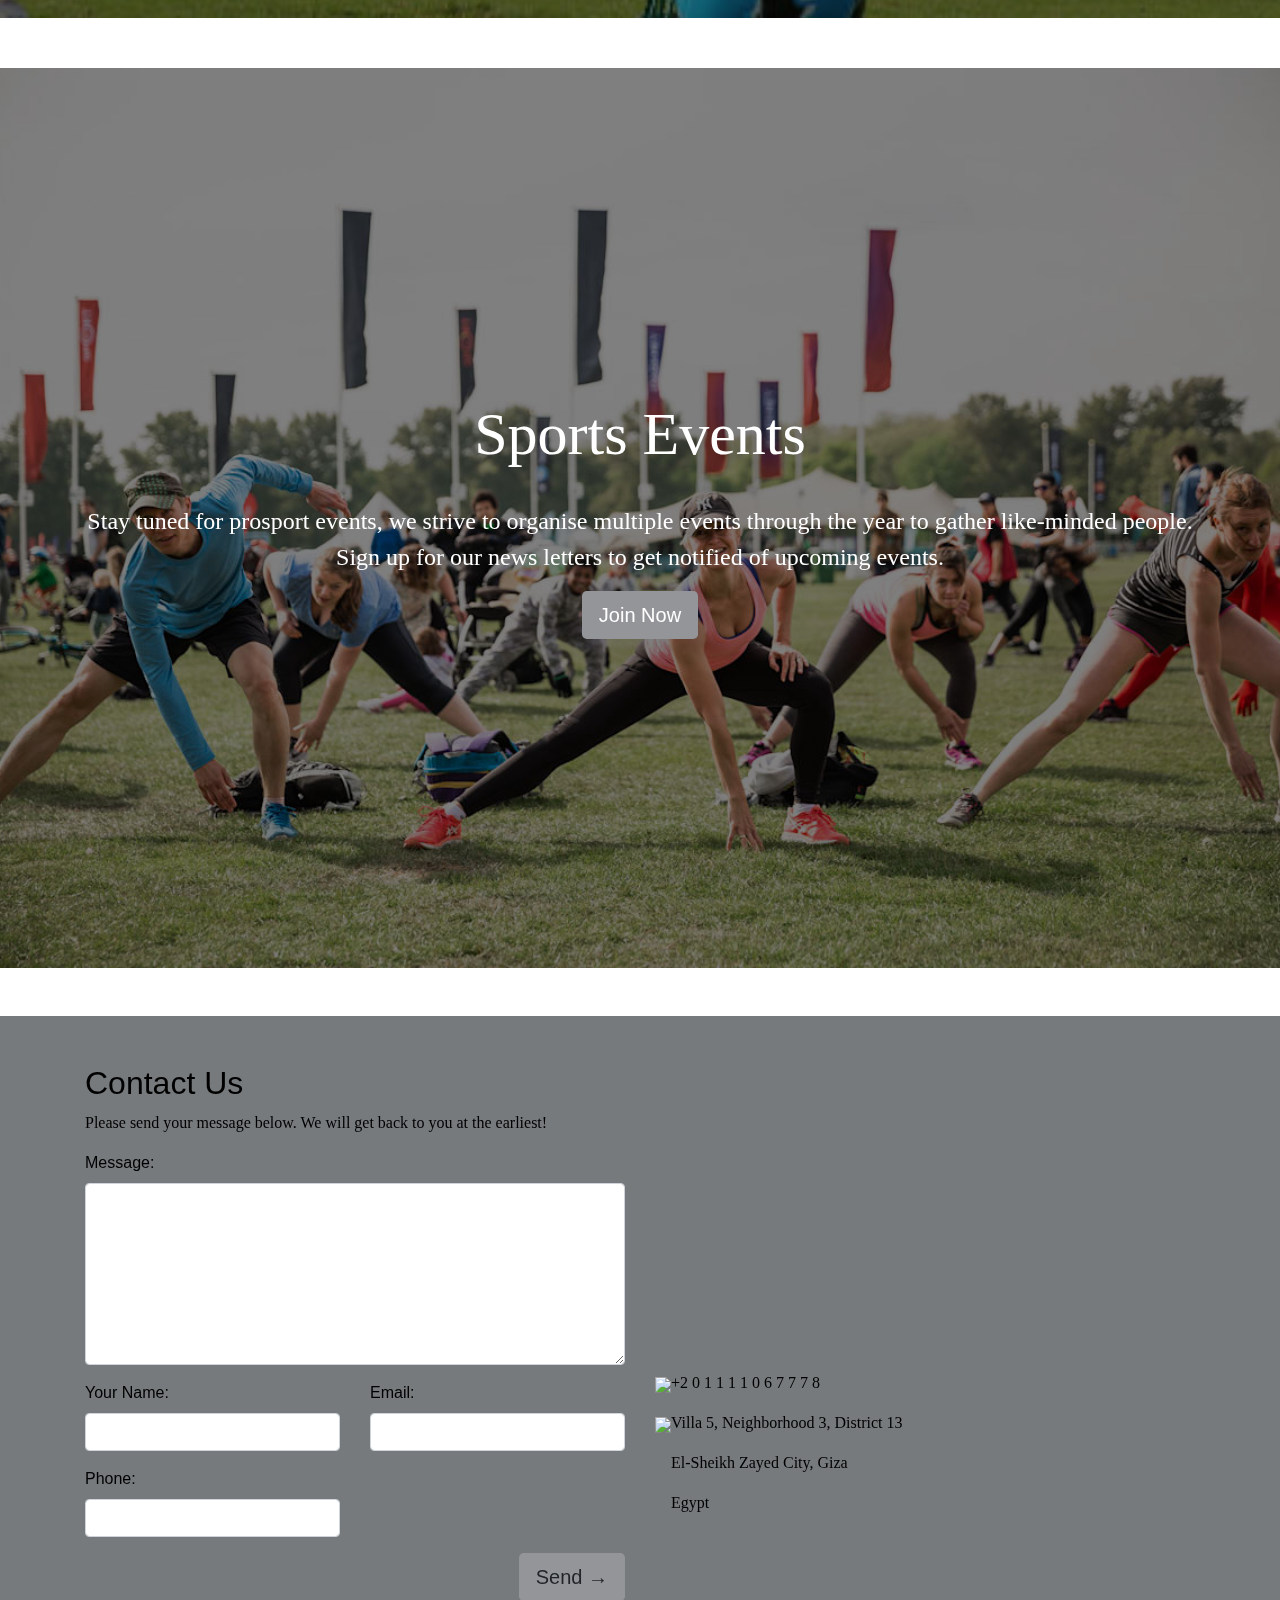
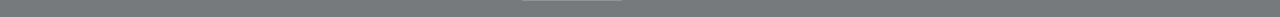
==== commit 612a4c84: "Add files via upload" ====
--- a/index.html
+++ b/index.html
@@ -17,14 +17,14 @@
 </head>
 <body>
 <nav class="navbar navbar-expand-sm navbar-light fixed-top">
-    <div class="container">
+    <div class="container" style="margin-left: 5%;">
         <a class="navbar-brand" href="#"><img src="css/img/logo.png"></a>
         <button class="navbar-toggler d-lg-none float-left" type="button" data-toggle="collapse" data-target="#collapsibleNavId"
                 aria-controls="collapsibleNavId"
                 aria-expanded="false" aria-label="Toggle navigation">
             <span class="navbar-toggler-icon"></span>
         </button>
-        <div class="collapse navbar-collapse " id="collapsibleNavId">
+        <div class="collapse navbar-collapse " id="collapsibleNavId" style="margin-left: 80%">
             <ul class="navbar-nav ml-auto mt-2 mt-lg-0 float-right">
                 <li class="nav-item active">
                     <a class="nav-link" href="index.html">Home <span class="sr-only">(current)</span></a>
@@ -99,8 +99,8 @@
                     </div>
                 </div>
                 <div class="team-title">
-                    <h5>Franklin Harbet</h5>
-                    <span>HR Manager</span>
+                    <h5>Magdy Elsherif</h5>
+                    <span>Chairman</span>
                 </div>
             </div>
             <div class="col-md-3 col-sm-3">
@@ -121,14 +121,14 @@
                     </div>
                 </div>
                 <div class="team-title">
-                    <h5>Franklin Harbet</h5>
-                    <span>HR Manager</span>
+                    <h5>Medhat Elsayed</h5>
+                    <span>CEO</span>
                 </div>
             </div>
             <div class="col-md-3 col-sm-3">
                     <div class="team-member">
                         <div class="team-img">
-                            <img src="https://image.freepik.com/free-photo/elegant-man-with-thumbs-up_1149-1595.jpg" alt="team member" class="img-responsive">
+                            <img src="css/img/shady.jpg" alt="team member" class="img-responsive">
                         </div>
                         <div class="team-hover">
                             <div class="desk">
@@ -143,8 +143,8 @@
                         </div>
                     </div>
                 <div class="team-title">
-                    <h5>Franklin Harbet</h5>
-                    <span>HR Manager</span>
+                    <h5>Shady Magdy</h5>
+                    <span>Managing Director</span>
                 </div>
             </div>
             <div class="col-md-3 col-sm-3">
@@ -165,8 +165,8 @@
                     </div>
                 </div>
                 <div class="team-title">
-                    <h5>Linda Anderson</h5>
-                    <span>Marketing Manager</span>
+                    <h5>Adel Magdy</h5>
+                    <span>CFO</span>
                 </div>
             </div>
 
--- a/css/style.css
+++ b/css/style.css
@@ -87,6 +87,10 @@
 .team-member, .team-member .team-img {
     position: relative;
     height: 30vh;
+}
+.team-img img{
+    width: 100%;
+    height: 100%;
 }
 .team-member {
     overflow: hidden;
@@ -164,17 +168,22 @@
     display: inline-block;
     letter-spacing: 2px;
     width: 100%;
+    color: white;
 }
 .team-title h5 {
     margin-bottom: 0px;
     display: block;
     text-transform: uppercase;
+    text-align: center;
+    font-size: 20px;
 }
 .team-title span {
-    font-size: 12px;
+    font-size: 14px;
     text-transform: uppercase;
-    color: #a5a5a5;
+    color: white;
     letter-spacing: 1px;
+    display: block;
+    text-align: center;
 }
 
 /*cn-items*/
--- a/css/component2.css
+++ b/css/component2.css
@@ -18,7 +18,7 @@
 	background-color: transparent;
 	position: absolute;
 	top: 60%;
-	left: 42%;
+	left: 40%;
 	z-index: 11;
 	padding-top: 0em;
 	width: 2.5em;
@@ -34,7 +34,7 @@
 	-webkit-backface-visibility: hidden;
 }
 .cn-button img{
-	width: 200px;
+	width: 240px;
 	height: 170px;
 }
 
@@ -273,6 +273,10 @@
 		transform: rotate(25deg) scale(1);
 		padding-left: 10px;
 	}
+	.csstransforms .cn-wrapper {
+		width: 100%;
+		top: 17%;
+	}
 
 }
 @media screen and (max-width: 580px){
@@ -280,8 +284,8 @@
 		font-size: 1.1em;
 	}
 	.cn-button img{
-		width: 50px;
-		height: 50px;
+		width: 75px;
+		height: 65px;
 
 
 	}
@@ -300,8 +304,8 @@
 		top: 10%;
 	}
 	.cn-button{
-		top: 48%;
-		padding-left: 1%;
+		top: 42%;
+		padding-right: 1%;
 	}
 	.cn-button img{
 		width: 75px;
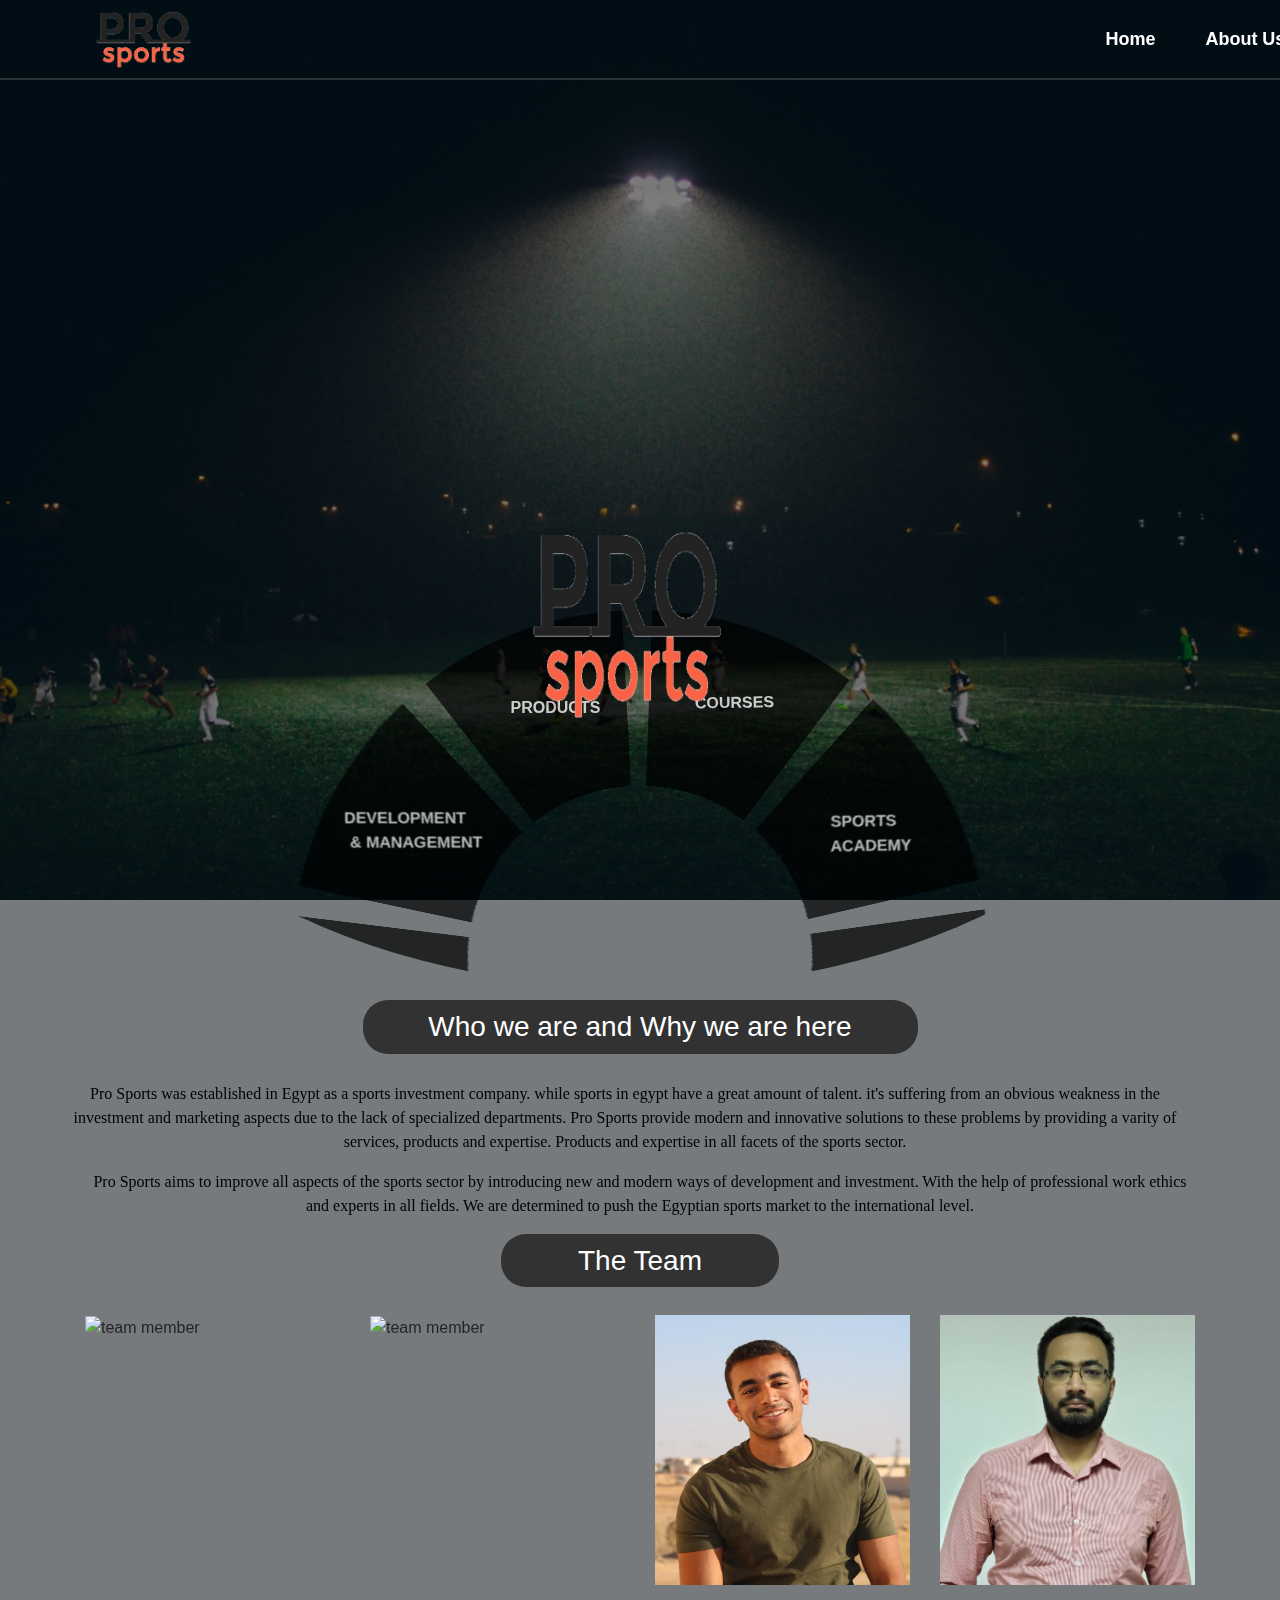
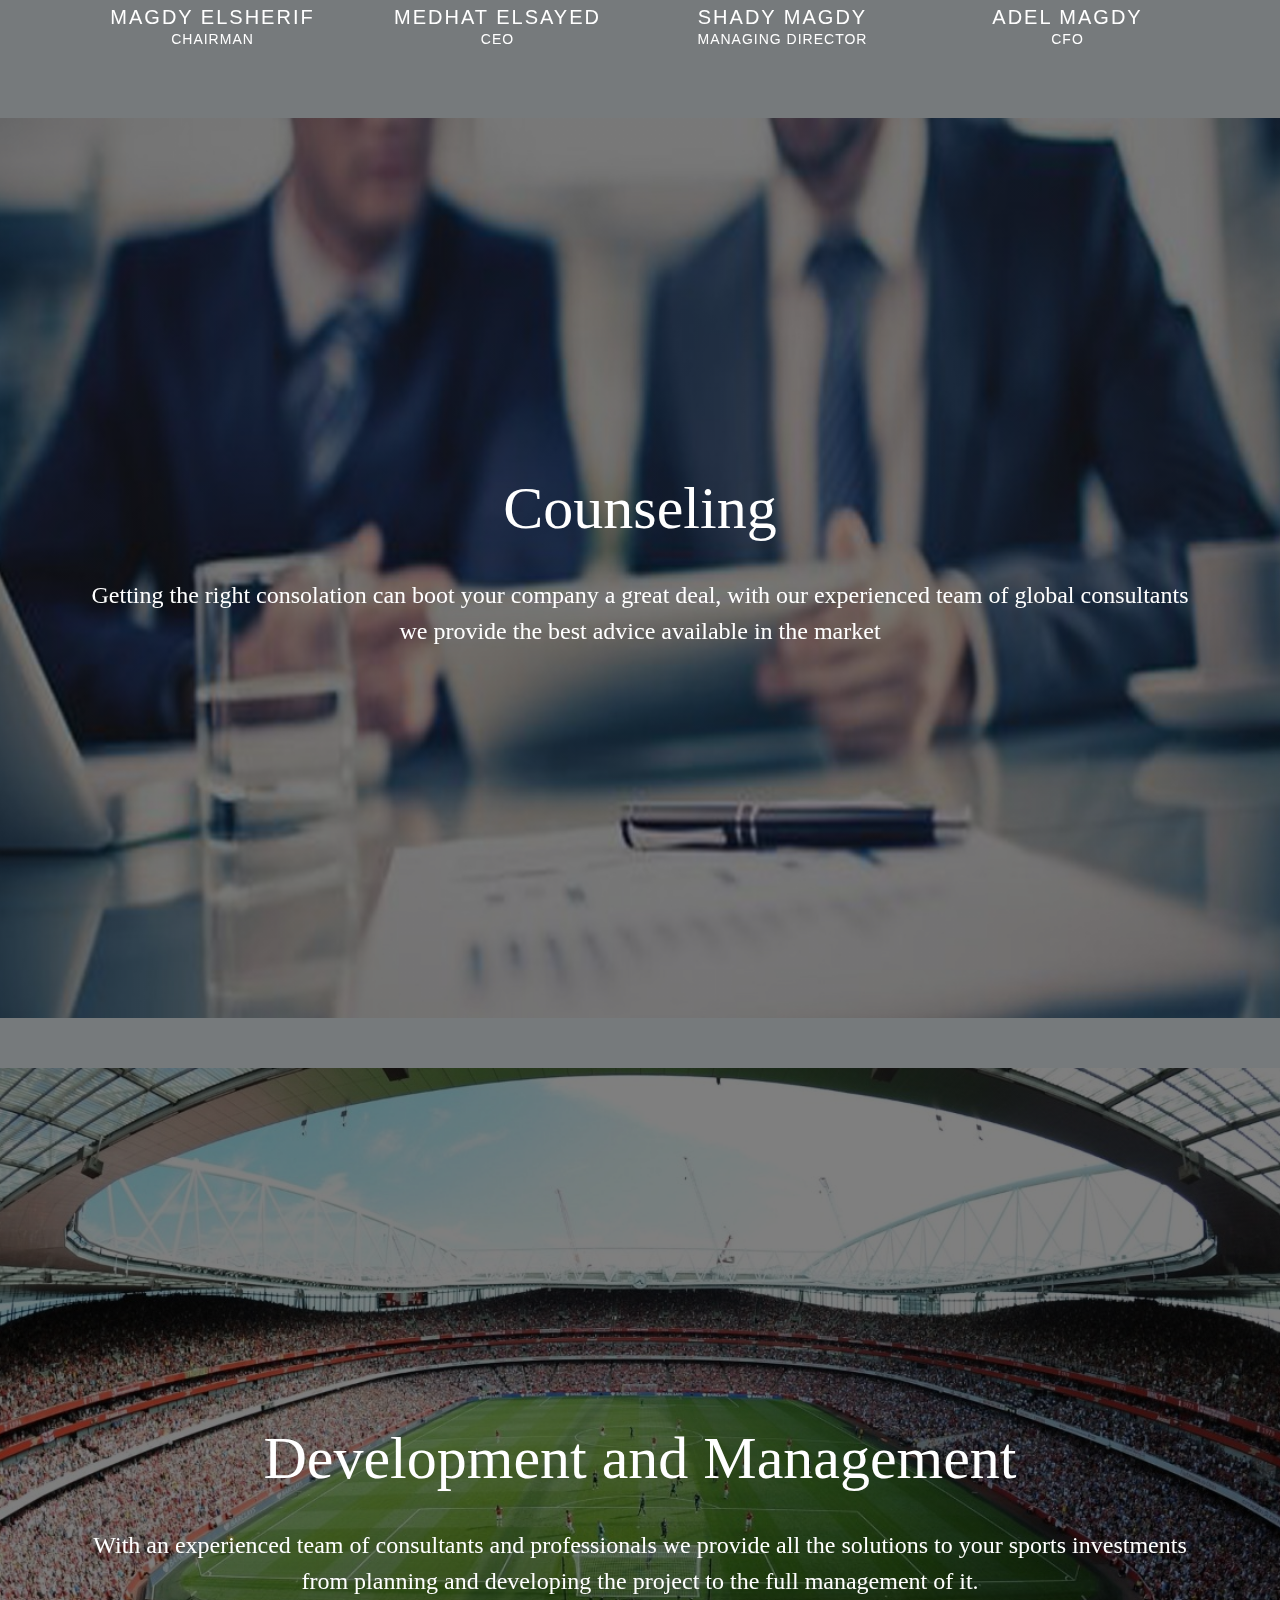
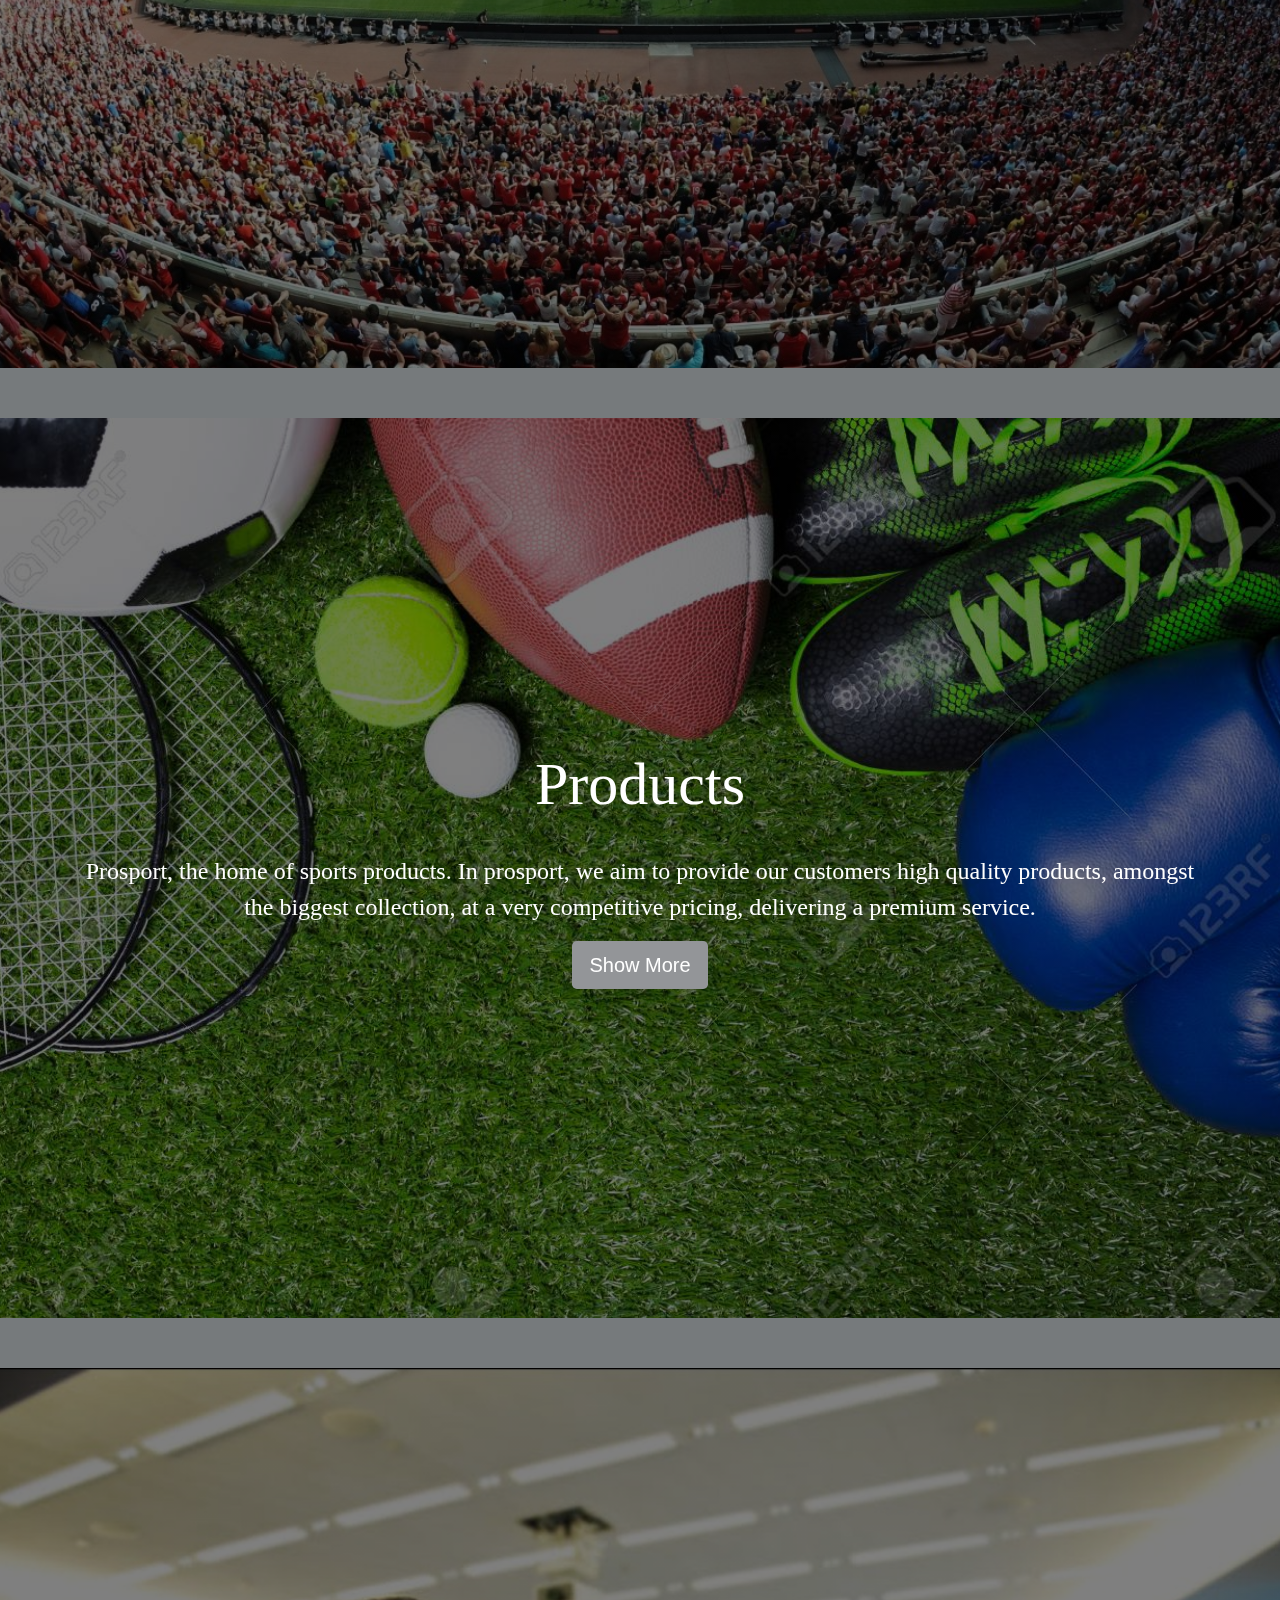
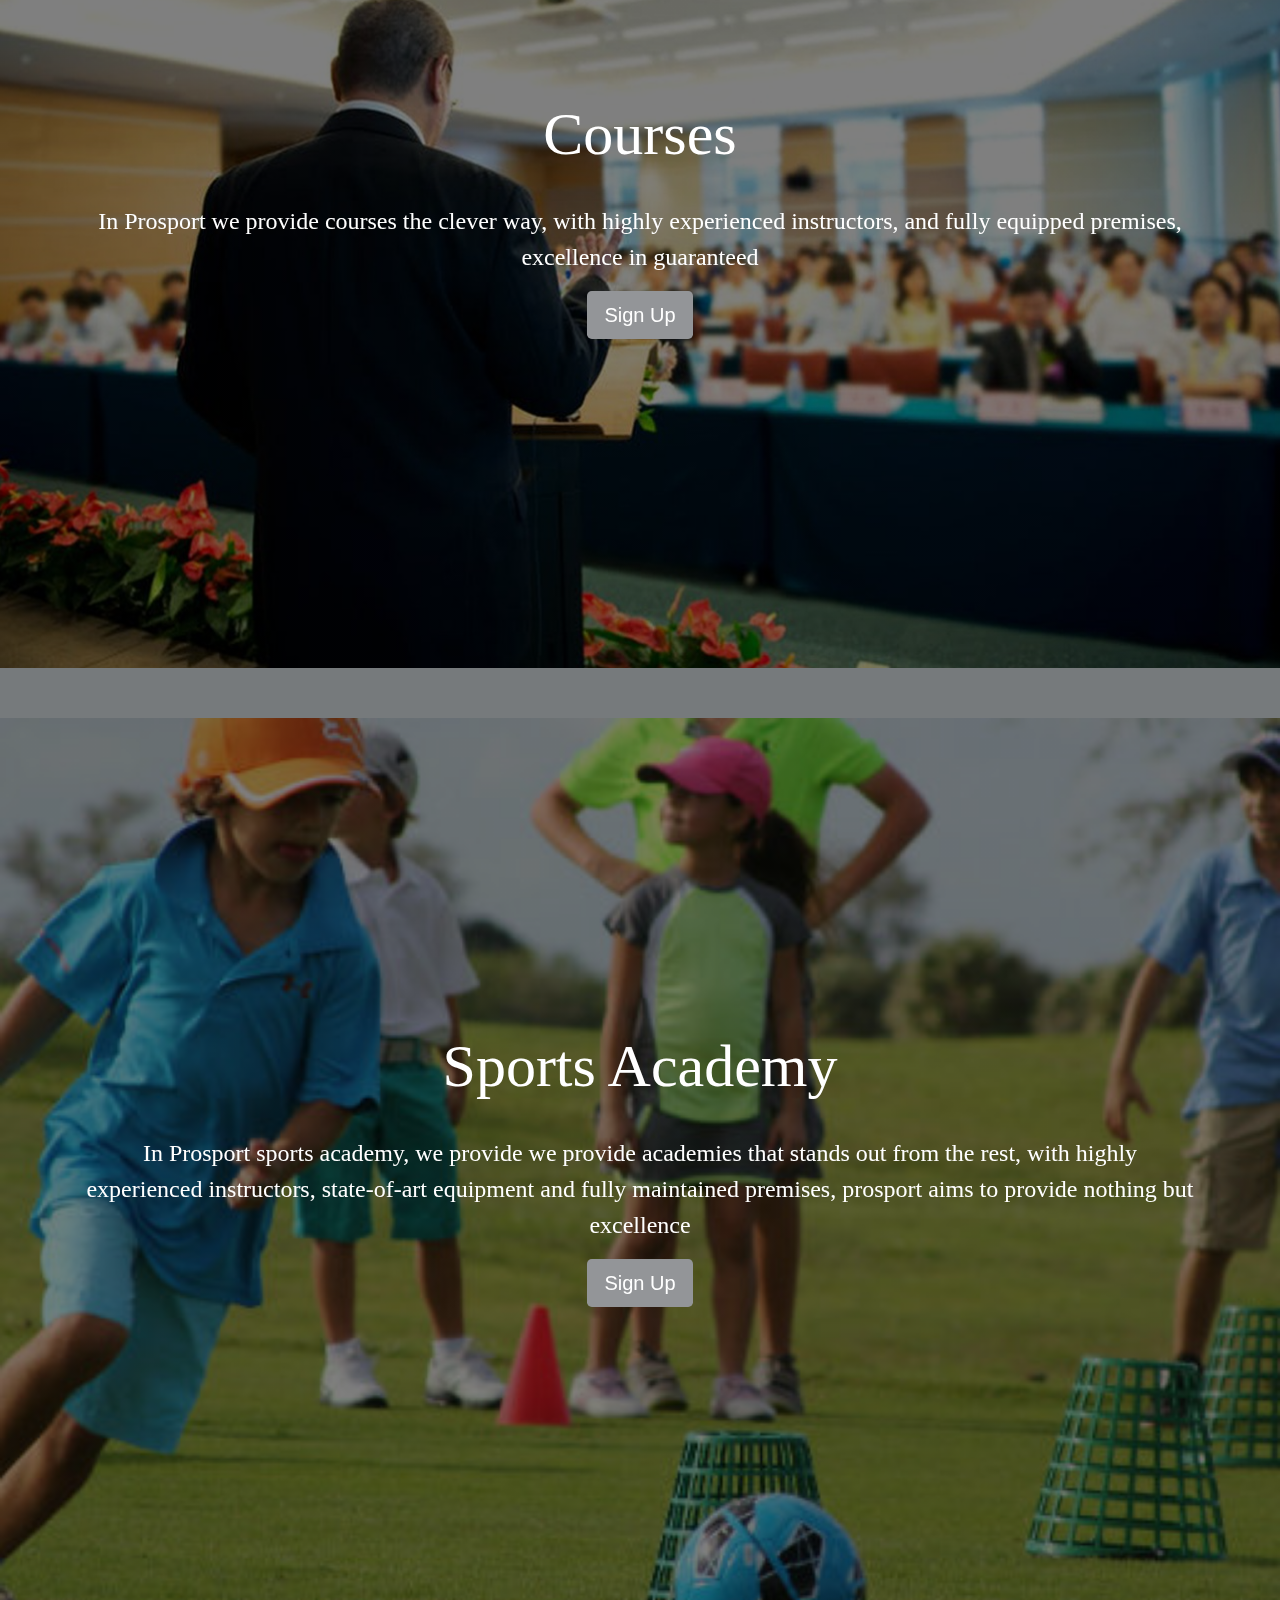
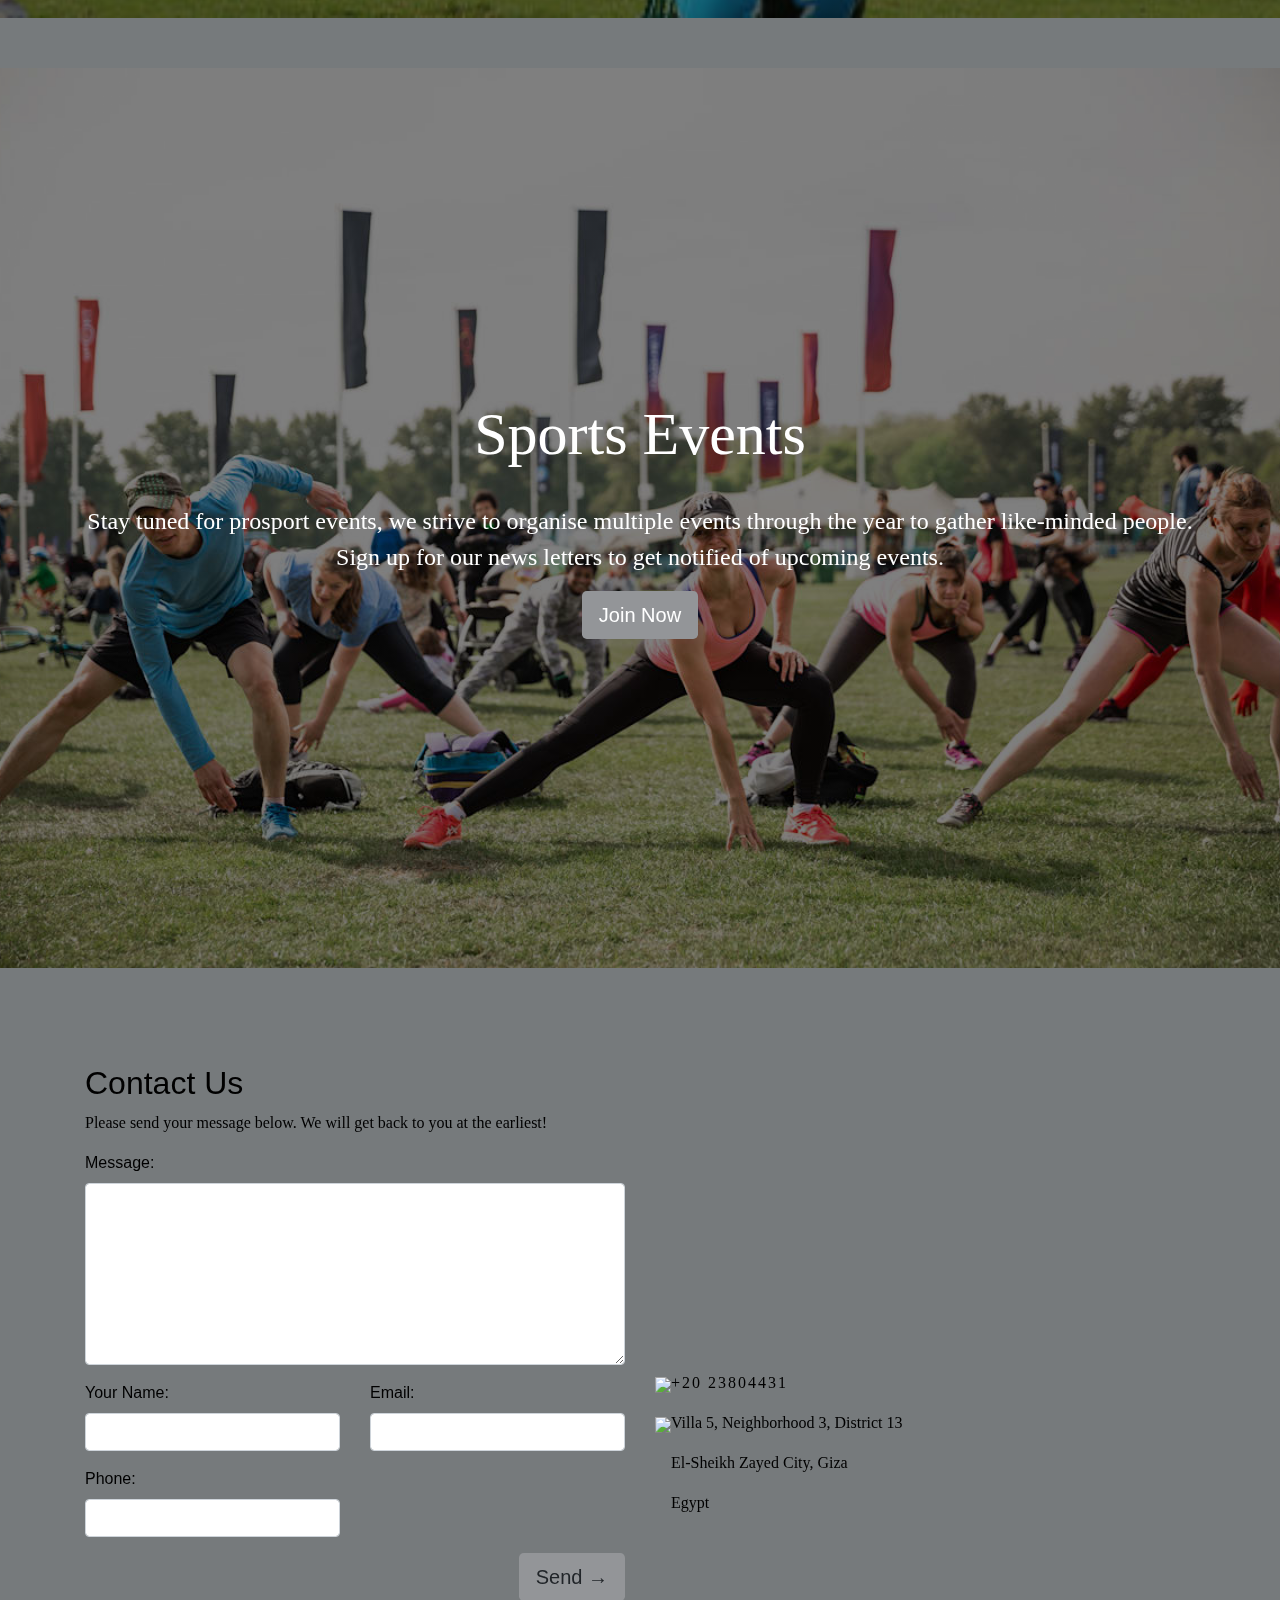
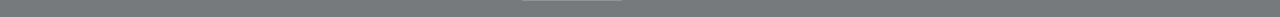
==== commit 57edca4d: "Add files via upload" ====
--- a/index.html
+++ b/index.html
@@ -3,14 +3,14 @@
 <head>
     <meta charset="UTF-8">
     <meta name="viewport" content="width=device-width, initial-scale=1">
-    <title>Prosport</title>
+    <title>Prosport | Home</title>
 
     <link rel="stylesheet" href="https://stackpath.bootstrapcdn.com/bootstrap/4.3.1/css/bootstrap.min.css" integrity="sha384-ggOyR0iXCbMQv3Xipma34MD+dH/1fQ784/j6cY/iJTQUOhcWr7x9JvoRxT2MZw1T" crossorigin="anonymous">
     <link rel="stylesheet" href="https://stackpath.bootstrapcdn.com/font-awesome/4.7.0/css/font-awesome.min.css">
     <link rel="stylesheet" href="css/icofont/icofont.min.css">
     <link rel="stylesheet" href="https://stackpath.bootstrapcdn.com/font-awesome/4.7.0/css/font-awesome.min.csshttps://stackpath.bootstrapcdn.com/font-awesome/4.7.0/css/font-awesome.min.css">
     <link rel="stylesheet" href="https://allyoucan.cloud/cdn/icofont/1.0.1/icofont.css" integrity="sha384-jbCTJB16Q17718YM9U22iJkhuGbS0Gd2LjaWb4YJEZToOPmnKDjySVa323U+W7Fv" crossorigin="anonymous">
-    <link rel="shortcut icon" type="image/x-icon" href="">
+    <link rel="shortcut icon" type="image/x-icon" href="css/img/logo.png">
     <link rel="stylesheet" href="css/style.css">
     <link rel="stylesheet" href="css/component2.css">
     <script src="js/modernizr-2.6.2.min.js"></script>
@@ -48,15 +48,15 @@
                         <button class="cn-button" id="cn-button"><img src="css/img/logo.png"></button>
                     <div class="cn-wrapper opened-nav" id="cn-wrapper">
                         <ul>
-                            <li><a href="#counseling-a"><span style="transform: rotate(98deg) skew(180deg); text-align: center; position: relative; padding-left: 5%">COUNSELING</span></a></li>
+                            <li><a href="#counseling-a"><span id="l1" style="transform: rotate(98deg) skew(180deg); text-align: center; position: relative; padding-left: 5%">COUNSELING</span></a></li>
                             <li><a href="#development-a">
-                                <span style="transform: rotate(58deg) skew(180deg); text-align: center; position: relative; padding-top: 2%">DEVELOPMENT</span>
-                                <span style="transform: rotate(58deg) skew(180deg);text-align: center; position: relative; padding-right: 8%; padding-top: 2%">& MANAGEMENT</span></a></li>
-                            <li><a href="#products-a"><span style="transform: rotate(18deg) skew(180deg); text-align: center; position: relative; padding-top: 3%">PRODUCTS</span></a></li>
-                            <li><a href="#courses-a" style="padding-top: 3%; padding-right: 4%"><span style="transform: rotate(-23deg) skew(180deg); text-align: center; position: relative ">COURSES</span></a></li>
-                            <li><a href="#academy-a"><span style="transform: rotate(-63deg) skew(180deg); text-align: center; position: relative;padding-right: 6%; padding-bottom: 2%">SPORTS</span>
-                                <span style="transform: rotate(-63deg) skew(180deg); text-align: center; position: relative;padding-left: 6%">ACADEMY</span></a></li>
-                            <li><a href="#events-a"><span style="transform: rotate(-103deg) skew(180deg); text-align: center; position: relative; padding-bottom: 6%">SPORT EVENT</span></a></li>
+                                <span id="l2" style="transform: rotate(58deg) skew(180deg); text-align: center; position: relative; padding-top: 2%">DEVELOPMENT</span>
+                                <span id="l3" style="transform: rotate(58deg) skew(180deg);text-align: center; position: relative; padding-right: 8%; padding-top: 2%">& MANAGEMENT</span></a></li>
+                            <li><a id="l4" href="#products-a"><span style="transform: rotate(18deg) skew(180deg); text-align: center; position: relative; padding-top: 3%">PRODUCTS</span></a></li>
+                            <li><a id="l5" href="#courses-a" style="padding-top: 3%; padding-right: 4%"><span style="transform: rotate(-23deg) skew(180deg); text-align: center; position: relative ">COURSES</span></a></li>
+                            <li><a id="l6" href="#academy-a"><span style="transform: rotate(-63deg) skew(180deg); text-align: center; position: relative;padding-right: 6%; padding-bottom: 2%">SPORTS</span>
+                                <span id="l7" style="transform: rotate(-63deg) skew(180deg); text-align: center; position: relative;padding-left: 6%">ACADEMY</span></a></li>
+                            <li><a href="#events-a"><span id="l8" style="transform: rotate(-103deg) skew(180deg); text-align: center; position: relative; padding-bottom: 6%">SPORT EVENT</span></a></li>
                         </ul>
                     </div>
                 </div>
@@ -86,17 +86,17 @@
                     <div class="team-img">
                         <img src="https://image.freepik.com/free-photo/elegant-man-with-thumbs-up_1149-1595.jpg" alt="team member" class="img-responsive">
                     </div>
-                    <div class="team-hover">
-                        <div class="desk">
-                            <h4>Hello World</h4>
-                            <p>I love to introduce myself as a hardcore Web Designer.</p>
-                        </div>
-                        <div class="s-link">
-                            <a href="#"><i class="fa fa-facebook"></i></a>
-                            <a href="#"><i class="fa fa-twitter"></i></a>
-                            <a href="#"><i class="fa fa-google-plus"></i></a>
-                        </div>
-                    </div>
+                    <!--<div class="team-hover">-->
+                        <!--<div class="desk">-->
+                            <!--<h4>Hello World</h4>-->
+                            <!--<p>I love to introduce myself as a hardcore Web Designer.</p>-->
+                        <!--</div>-->
+                        <!--<div class="s-link">-->
+                            <!--<a href="#"><i class="fa fa-facebook"></i></a>-->
+                            <!--<a href="#"><i class="fa fa-twitter"></i></a>-->
+                            <!--<a href="#"><i class="fa fa-google-plus"></i></a>-->
+                        <!--</div>-->
+                    <!--</div>-->
                 </div>
                 <div class="team-title">
                     <h5>Magdy Elsherif</h5>
@@ -108,17 +108,17 @@
                     <div class="team-img">
                         <img src="https://image.freepik.com/free-photo/elegant-man-with-thumbs-up_1149-1595.jpg" alt="team member" class="img-responsive">
                     </div>
-                    <div class="team-hover">
-                        <div class="desk">
-                            <h4>Hello World</h4>
-                            <p>I love to introduce myself as a hardcore Web Designer.</p>
-                        </div>
-                        <div class="s-link">
-                            <a href="#"><i class="fa fa-facebook"></i></a>
-                            <a href="#"><i class="fa fa-twitter"></i></a>
-                            <a href="#"><i class="fa fa-google-plus"></i></a>
-                        </div>
-                    </div>
+                    <!--<div class="team-hover">-->
+                        <!--<div class="desk">-->
+                            <!--<h4>Hello World</h4>-->
+                            <!--<p>I love to introduce myself as a hardcore Web Designer.</p>-->
+                        <!--</div>-->
+                        <!--<div class="s-link">-->
+                            <!--<a href="#"><i class="fa fa-facebook"></i></a>-->
+                            <!--<a href="#"><i class="fa fa-twitter"></i></a>-->
+                            <!--<a href="#"><i class="fa fa-google-plus"></i></a>-->
+                        <!--</div>-->
+                    <!--</div>-->
                 </div>
                 <div class="team-title">
                     <h5>Medhat Elsayed</h5>
@@ -130,17 +130,17 @@
                         <div class="team-img">
                             <img src="css/img/shady.jpg" alt="team member" class="img-responsive">
                         </div>
-                        <div class="team-hover">
-                            <div class="desk">
-                                <h4>Hello World</h4>
-                                <p>I love to introduce myself as a hardcore Web Designer.</p>
-                            </div>
-                            <div class="s-link">
-                                <a href="#"><i class="fa fa-facebook"></i></a>
-                                <a href="#"><i class="fa fa-twitter"></i></a>
-                                <a href="#"><i class="fa fa-google-plus"></i></a>
-                            </div>
-                        </div>
+                        <!--<div class="team-hover">-->
+                            <!--<div class="desk">-->
+                                <!--<h4>Hello World</h4>-->
+                                <!--<p>I love to introduce myself as a hardcore Web Designer.</p>-->
+                            <!--</div>-->
+                            <!--<div class="s-link">-->
+                                <!--<a href="#"><i class="fa fa-facebook"></i></a>-->
+                                <!--<a href="#"><i class="fa fa-twitter"></i></a>-->
+                                <!--<a href="#"><i class="fa fa-google-plus"></i></a>-->
+                            <!--</div>-->
+                        <!--</div>-->
                     </div>
                 <div class="team-title">
                     <h5>Shady Magdy</h5>
@@ -150,19 +150,19 @@
             <div class="col-md-3 col-sm-3">
                 <div class="team-member">
                     <div class="team-img">
-                        <img src="https://image.freepik.com/free-photo/well-dressed-executive-with-crossed-arms_1098-3930.jpg" alt="team member" class="img-responsive">
-                    </div>
-                    <div class="team-hover">
-                        <div class="desk">
-                            <h4>I love to design</h4>
-                            <p>I love to introduce myself as a hardcore Web Designer.</p>
-                        </div>
-                        <div class="s-link">
-                            <a href="#"><i class="fa fa-facebook"></i></a>
-                            <a href="#"><i class="fa fa-twitter"></i></a>
-                            <a href="#"><i class="fa fa-google-plus"></i></a>
-                        </div>
-                    </div>
+                        <img src="css/img/adel.jpg" alt="team member" class="img-responsive">
+                    </div>
+                    <!--<div class="team-hover">-->
+                        <!--<div class="desk">-->
+                            <!--<h4>I love to design</h4>-->
+                            <!--<p>I love to introduce myself as a hardcore Web Designer.</p>-->
+                        <!--</div>-->
+                        <!--<div class="s-link">-->
+                            <!--<a href="#"><i class="fa fa-facebook"></i></a>-->
+                            <!--<a href="#"><i class="fa fa-twitter"></i></a>-->
+                            <!--<a href="#"><i class="fa fa-google-plus"></i></a>-->
+                        <!--</div>-->
+                    <!--</div>-->
                 </div>
                 <div class="team-title">
                     <h5>Adel Magdy</h5>
@@ -301,8 +301,8 @@
                 </div>
             </div>
             <div class="col-md-6 mt-5 form_container">
-                <iframe src="https://www.google.com/maps/embed?pb=!1m18!1m12!1m3!1d197425.78175637766!2d31.028185432253746!3d30.050848919005993!2m3!1f0!2f0!3f0!3m2!1i1024!2i768!4f13.1!3m3!1m2!1s0x14585bda14596bb5%3A0x21b4f50220c851ad!2sPro%20Sports%20Egypt!5e1!3m2!1sen!2seg!4v1575087080669!5m2!1sen!2seg" width="400" height="300" frameborder="0" style="border:0;" allowfullscreen=""></iframe>
-                <p><img style="" src="https://img.icons8.com/ios/16/000000/phone.png">+2 0 1 1 1 1 0 6 7 7 7 8 </p>
+                <iframe src="https://www.google.com/maps/embed?pb=!1m14!1m8!1m3!1d13813.045322167383!2d30.9897176!3d30.0580428!3m2!1i1024!2i768!4f13.1!3m3!1m2!1s0x0%3A0x21b4f50220c851ad!2sPro%20Sports%20Egypt!5e0!3m2!1sen!2seg!4v1575313729809!5m2!1sen!2seg" width="400" height="300" frameborder="0" style="border:0;" allowfullscreen=""></iframe>
+                <p style="letter-spacing: 2px"><img style="" src="https://img.icons8.com/ios/16/000000/phone.png">+20 23804431 </p>
                 <p><img src="https://img.icons8.com/material-outlined/16/000000/marker.png">Villa 5, Neighborhood 3, District 13</p>
                 <p class="pl-3">El-Sheikh Zayed City, Giza</p>
                 <p class="pl-3">Egypt</p>
--- a/css/style.css
+++ b/css/style.css
@@ -1,6 +1,10 @@
 @font-face {
     font-family: font;
     src: url("fonts/octin college rg.ttf") format("ttf");
+}
+
+body{
+    background-color: rgba(60, 66, 69, 0.7);
 }
 p{
     font-family: font;
@@ -57,7 +61,7 @@
     margin:auto;
     padding-top: 100px;
 
-    background-color: rgba(60, 66, 69, 0.7) ;
+    background-color: transparent ;
 
 
 }
@@ -226,7 +230,7 @@
 }
 
 .contactus{
-    background-color: rgba(60, 66, 69, 0.7) ;
+    background-color: transparent;
     color: black;
 }
 .form_container iframe{
--- a/css/component2.css
+++ b/css/component2.css
@@ -311,5 +311,28 @@
 		width: 75px;
 	}
 
-}
-
+    #l1{
+        padding-left: 20px;
+    }
+    #l2{
+        padding-left: 10px;
+        padding-top: 10px;
+    }
+    #l3{
+        padding-top: 10px;
+    }
+    #l4{
+        padding-top: 20px;
+    }
+    #l5{
+        padding-right: 10px;
+        padding-top: 20px;
+    }
+    #l6{
+        padding-right: 5px;
+    }
+    #l7{
+        padding-right: 10px;
+    }
+}
+
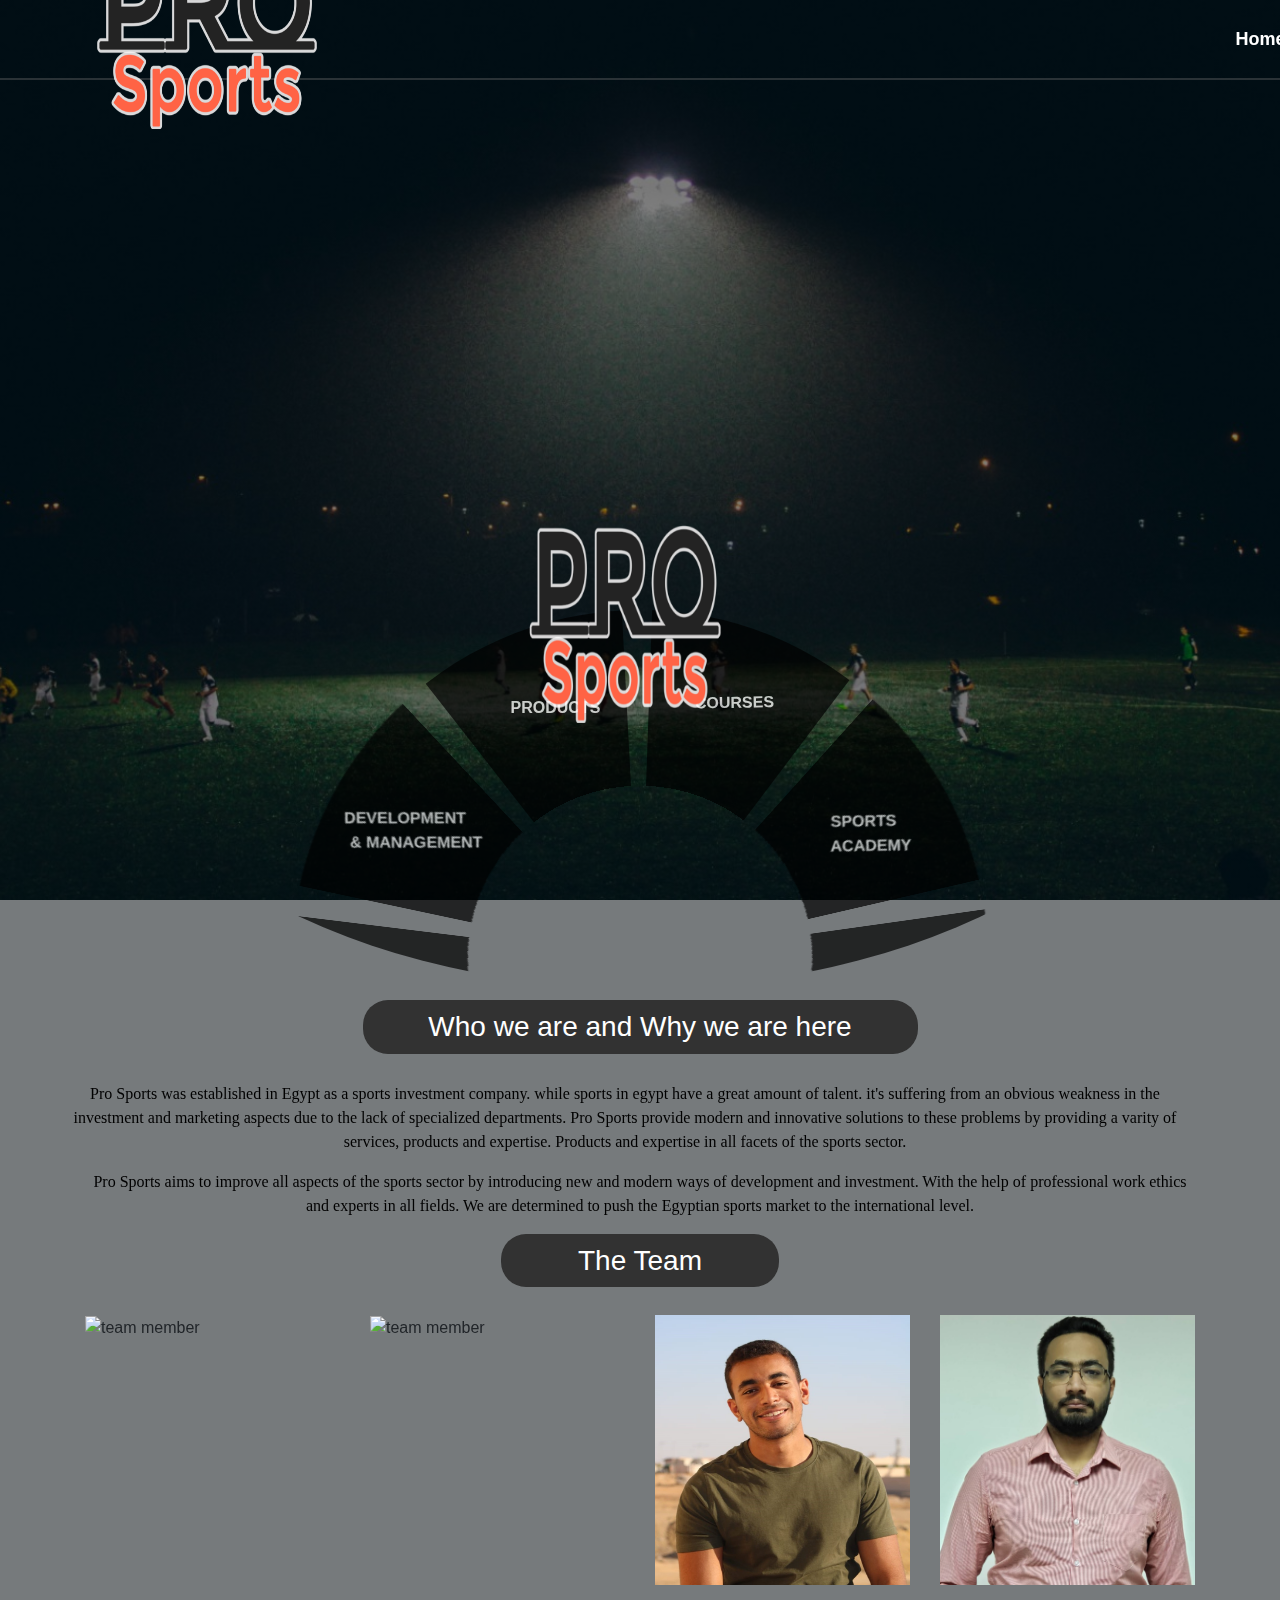
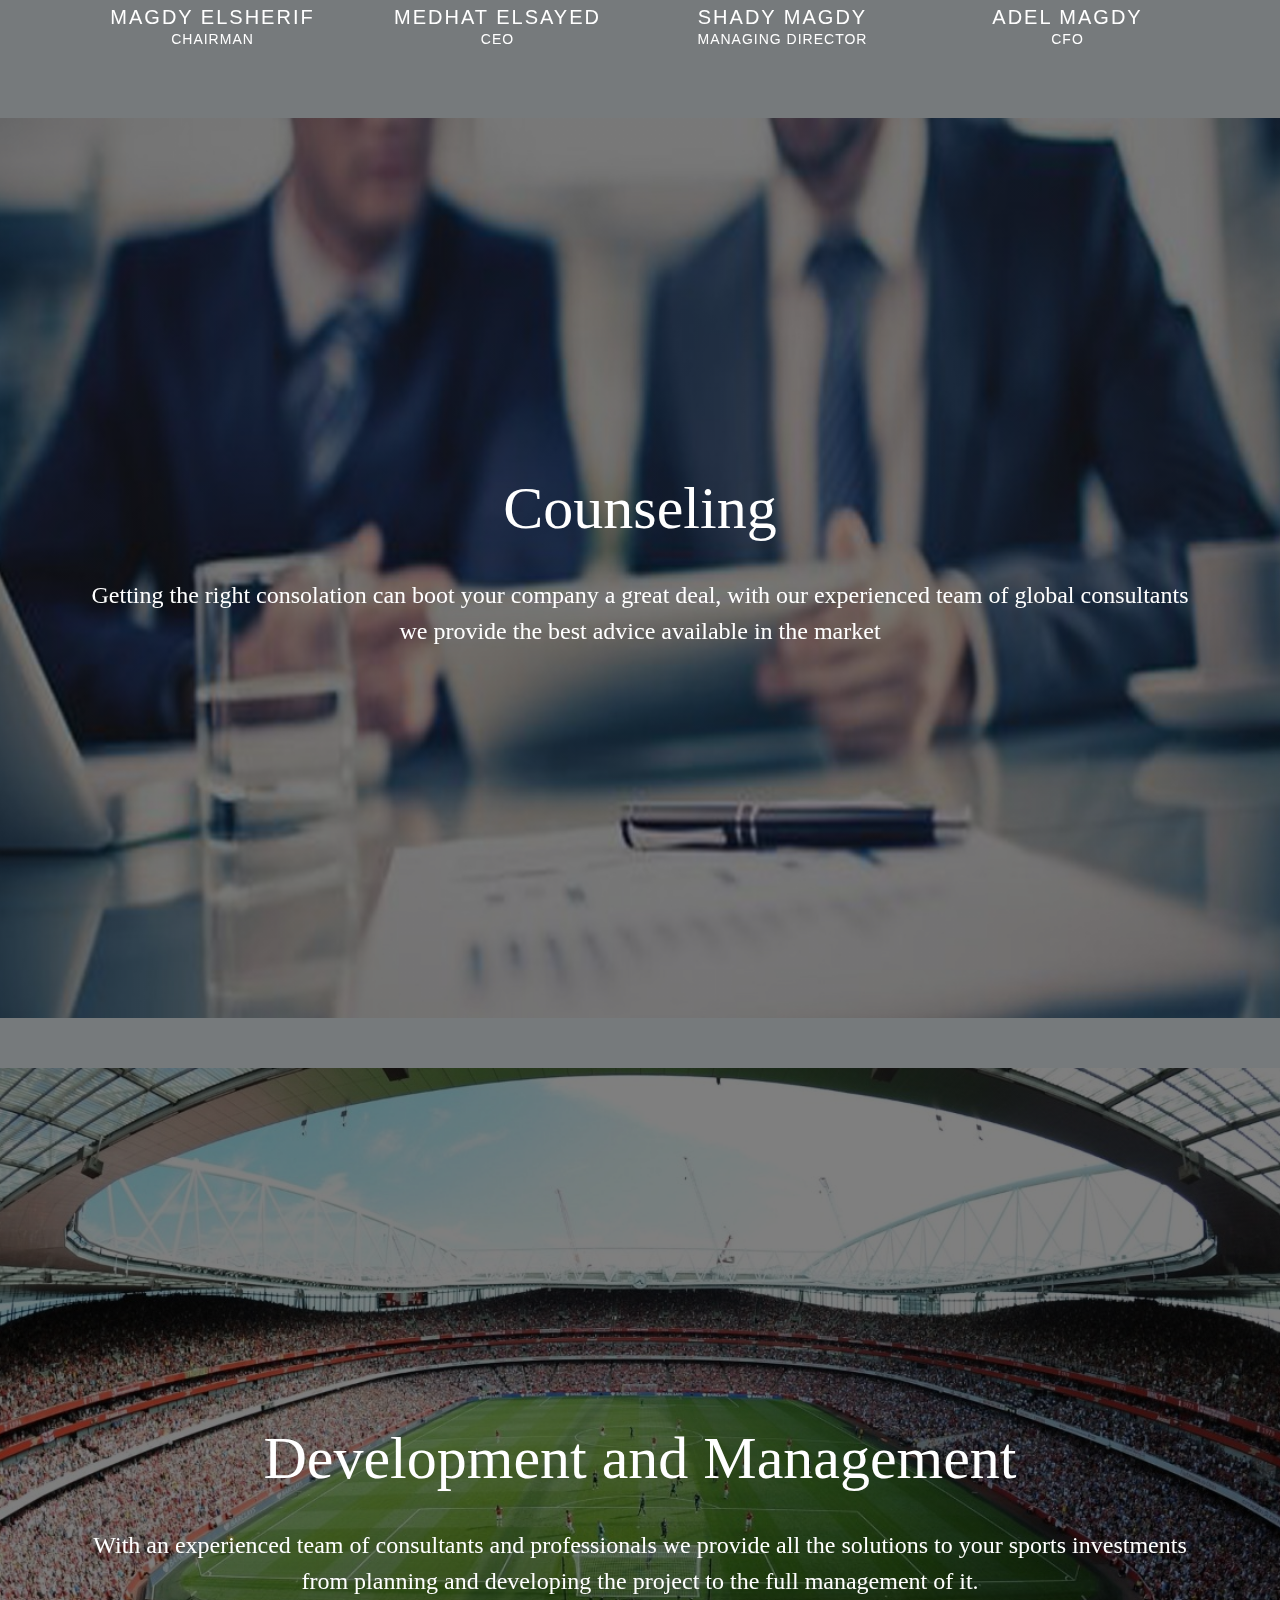
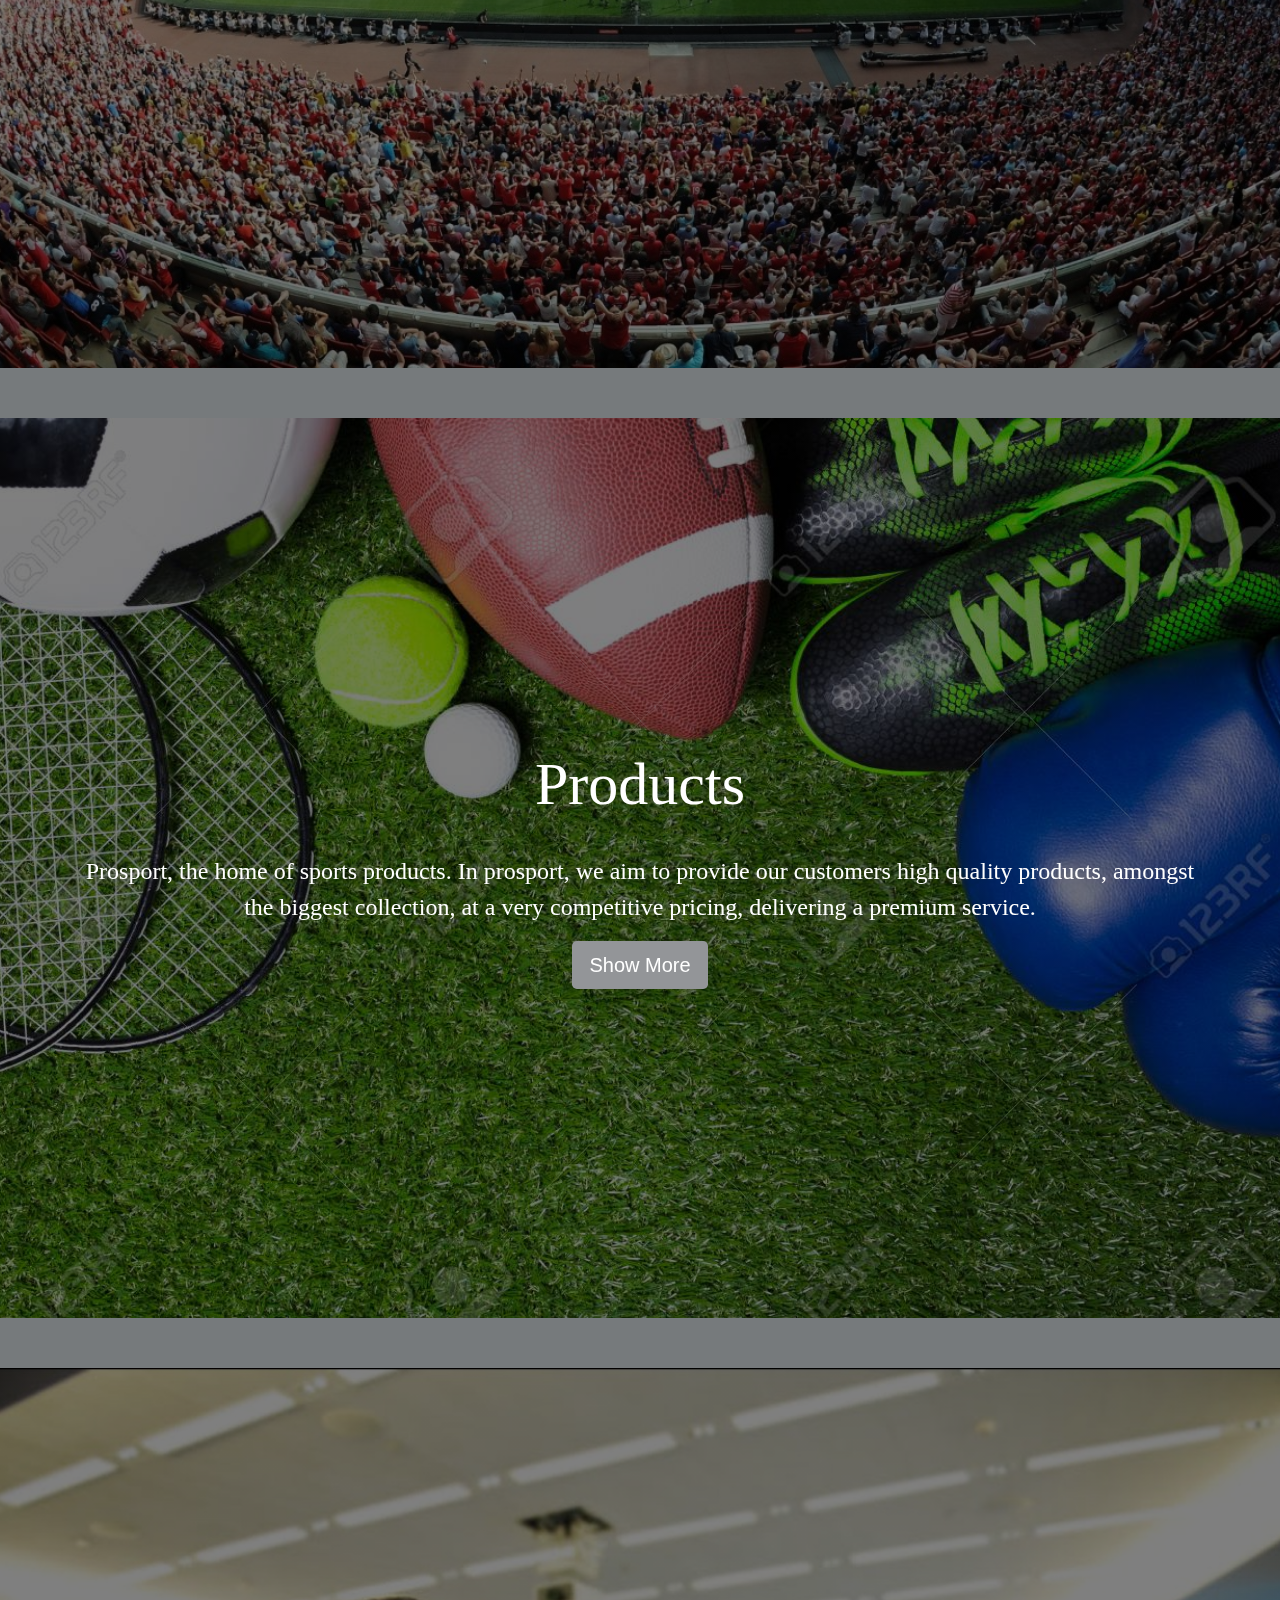
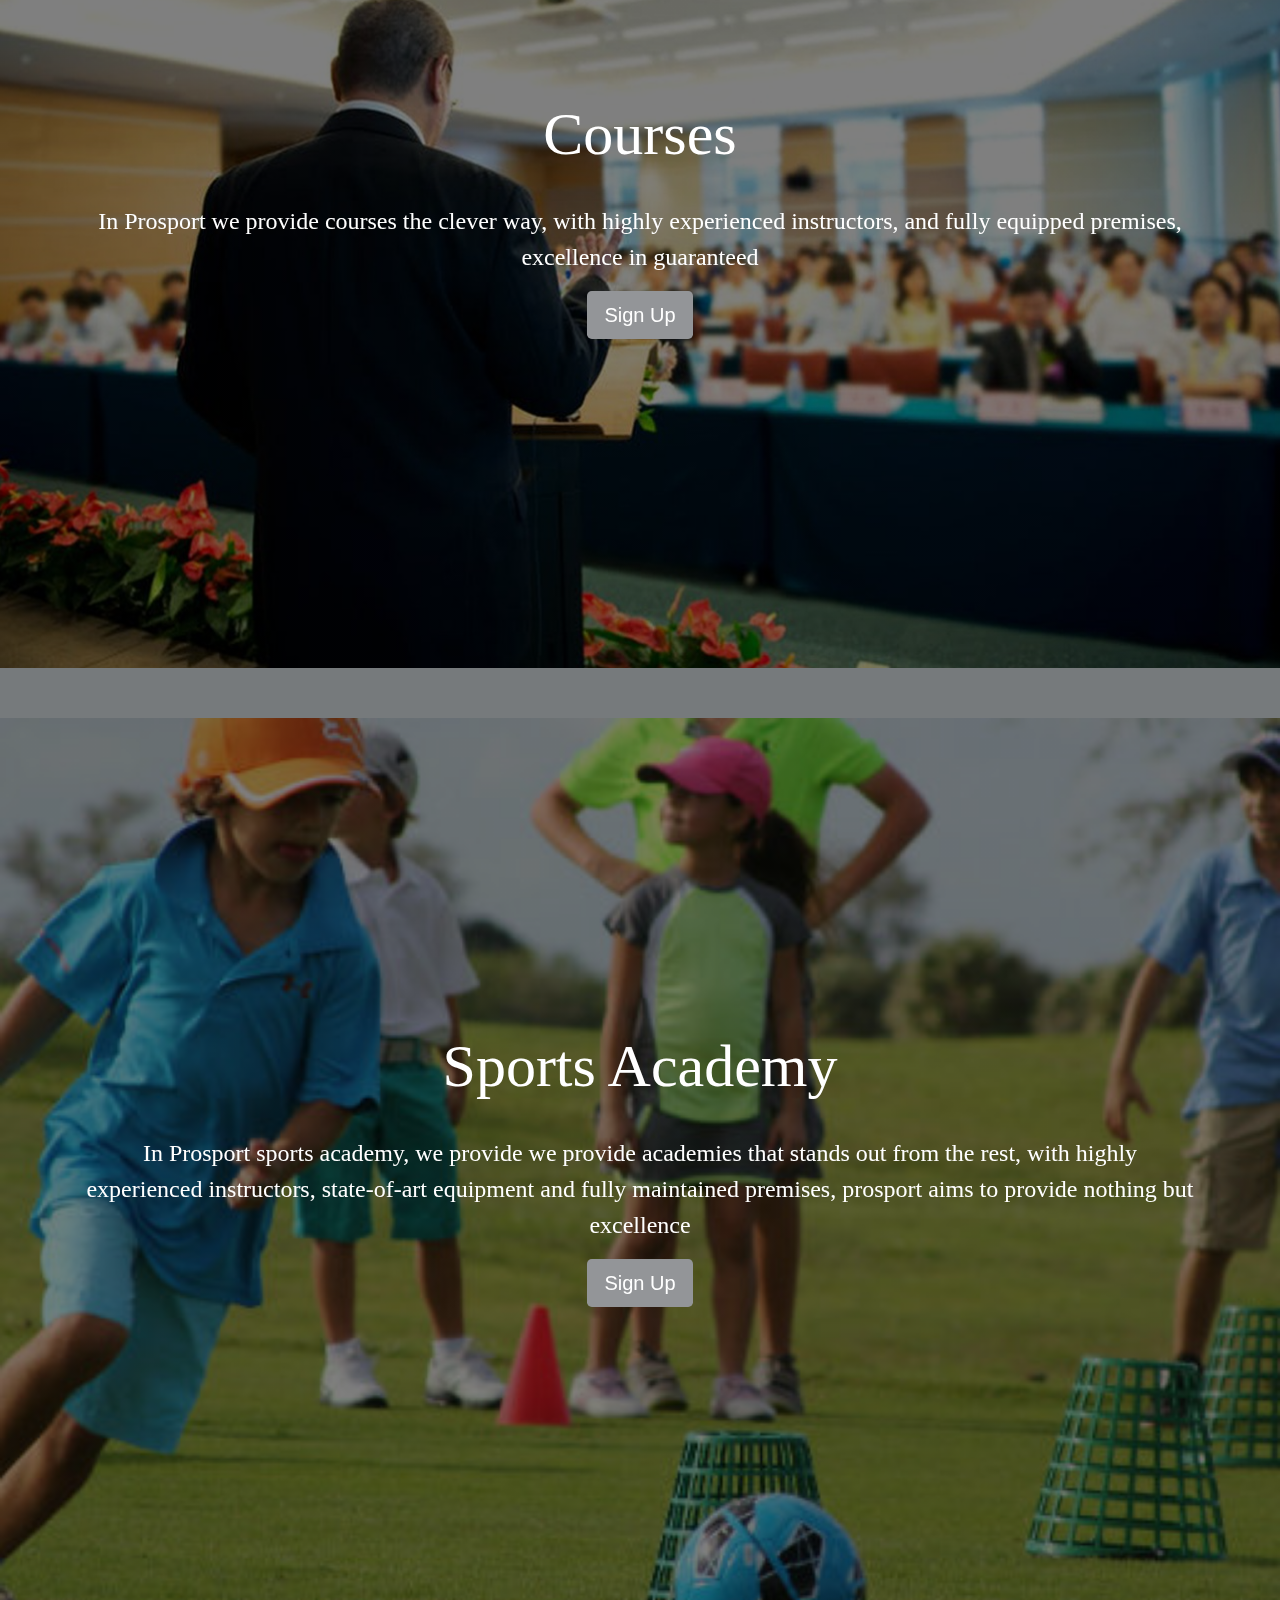
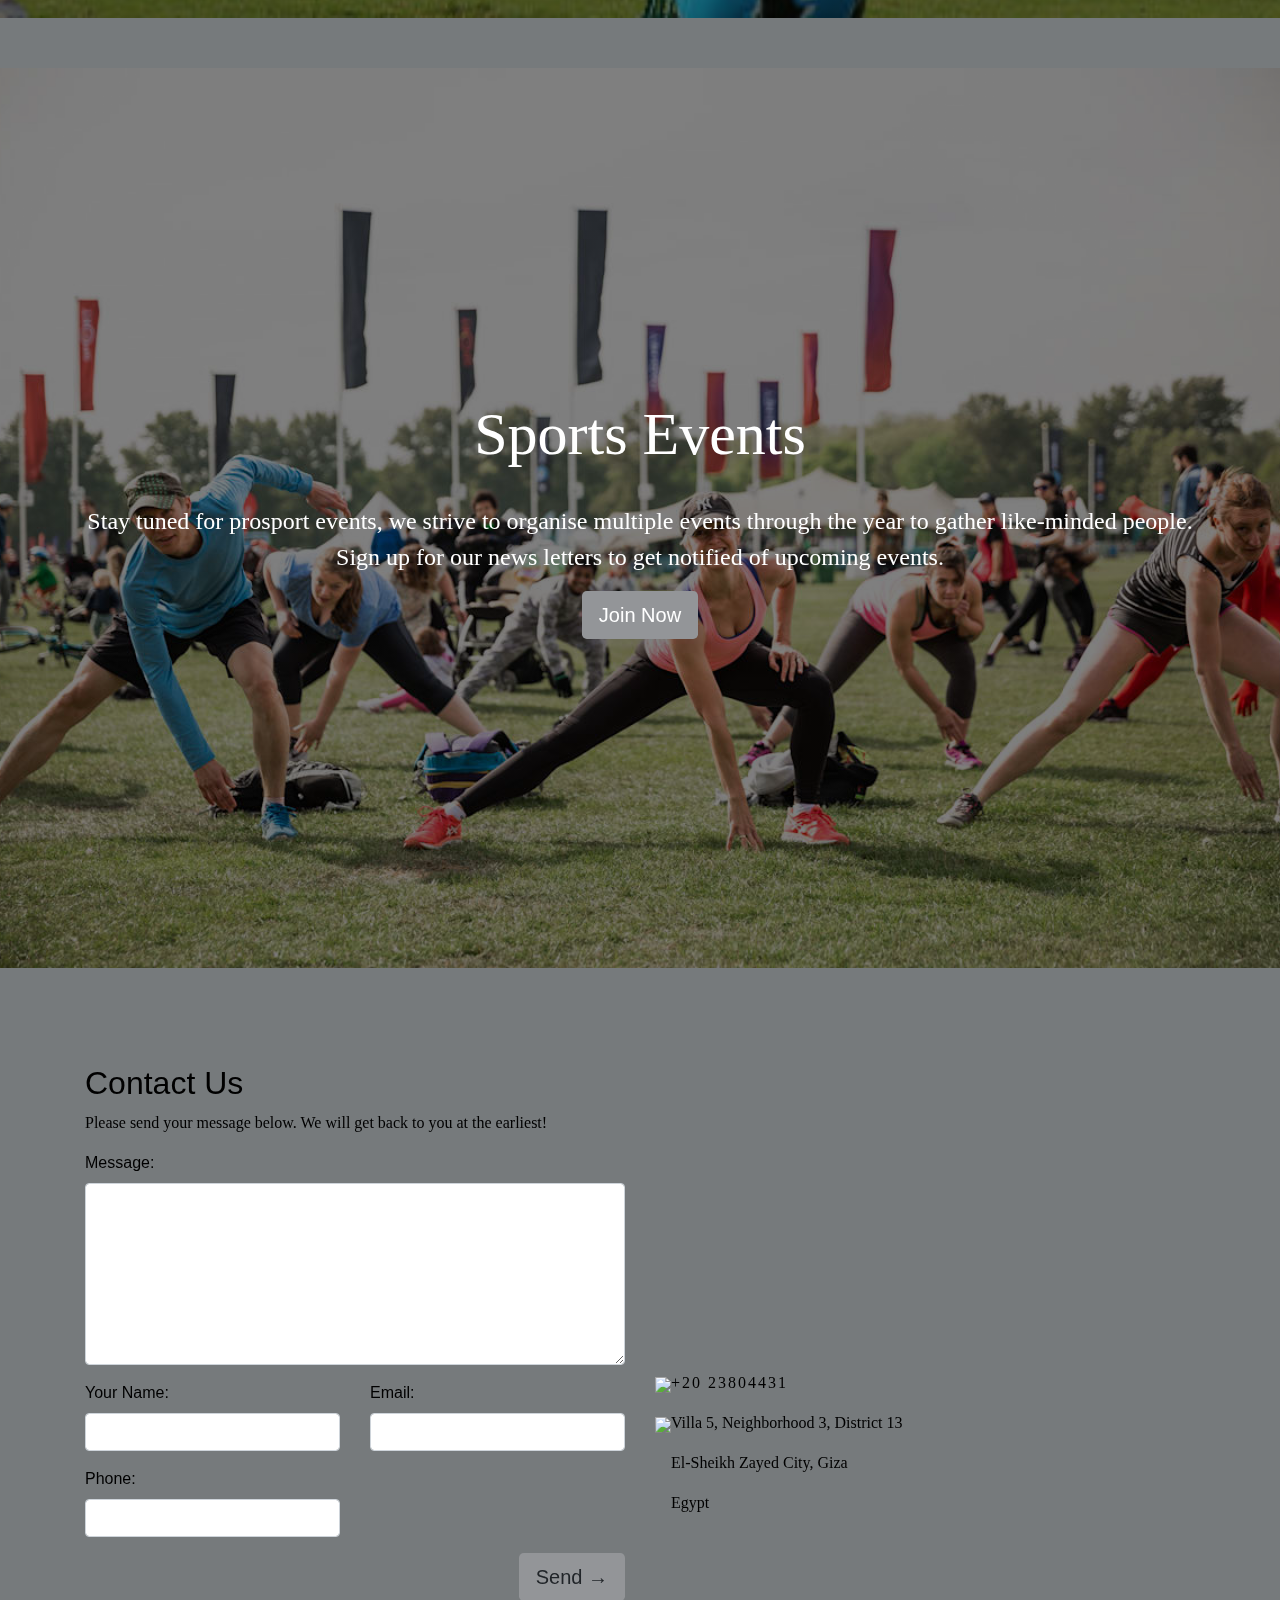
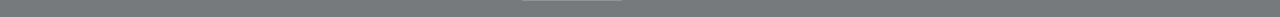
==== commit d772ab2f: "Add files via upload" ====
--- a/index.html
+++ b/index.html
@@ -48,12 +48,12 @@
                         <button class="cn-button" id="cn-button"><img src="css/img/logo.png"></button>
                     <div class="cn-wrapper opened-nav" id="cn-wrapper">
                         <ul>
-                            <li><a href="#counseling-a"><span id="l1" style="transform: rotate(98deg) skew(180deg); text-align: center; position: relative; padding-left: 5%">COUNSELING</span></a></li>
+                            <li><a id="l1" href="#counseling-a"><span style="transform: rotate(98deg) skew(180deg); text-align: center; position: relative; padding-left: 5%">COUNSELING</span></a></li>
                             <li><a href="#development-a">
                                 <span id="l2" style="transform: rotate(58deg) skew(180deg); text-align: center; position: relative; padding-top: 2%">DEVELOPMENT</span>
                                 <span id="l3" style="transform: rotate(58deg) skew(180deg);text-align: center; position: relative; padding-right: 8%; padding-top: 2%">& MANAGEMENT</span></a></li>
                             <li><a id="l4" href="#products-a"><span style="transform: rotate(18deg) skew(180deg); text-align: center; position: relative; padding-top: 3%">PRODUCTS</span></a></li>
-                            <li><a id="l5" href="#courses-a" style="padding-top: 3%; padding-right: 4%"><span style="transform: rotate(-23deg) skew(180deg); text-align: center; position: relative ">COURSES</span></a></li>
+                            <li><a  href="#courses-a" style="padding-top: 3%; padding-right: 4%"><span id="l5" style="transform: rotate(-23deg) skew(180deg); text-align: center; position: relative ">COURSES</span></a></li>
                             <li><a id="l6" href="#academy-a"><span style="transform: rotate(-63deg) skew(180deg); text-align: center; position: relative;padding-right: 6%; padding-bottom: 2%">SPORTS</span>
                                 <span id="l7" style="transform: rotate(-63deg) skew(180deg); text-align: center; position: relative;padding-left: 6%">ACADEMY</span></a></li>
                             <li><a href="#events-a"><span id="l8" style="transform: rotate(-103deg) skew(180deg); text-align: center; position: relative; padding-bottom: 6%">SPORT EVENT</span></a></li>
--- a/css/style.css
+++ b/css/style.css
@@ -19,8 +19,8 @@
 
 }
 .navbar-brand img{
-    height: 60px;
-    width: 100px;
+    height: 180px;
+    width: 230px;
 }
 .nav-item{
     width: 100px;
--- a/css/component2.css
+++ b/css/component2.css
@@ -312,7 +312,7 @@
 	}
 
     #l1{
-        padding-left: 20px;
+        padding-top: 10px;
     }
     #l2{
         padding-left: 10px;
@@ -322,17 +322,20 @@
         padding-top: 10px;
     }
     #l4{
-        padding-top: 20px;
+        padding-top: 10px;
     }
     #l5{
+        padding-top: 15px;
+		padding-right: 5px;
+    }
+    #l6{
         padding-right: 10px;
-        padding-top: 20px;
-    }
-    #l6{
-        padding-right: 5px;
     }
     #l7{
         padding-right: 10px;
     }
-}
-
+	#l8{
+		padding-right: 20px;
+	}
+}
+
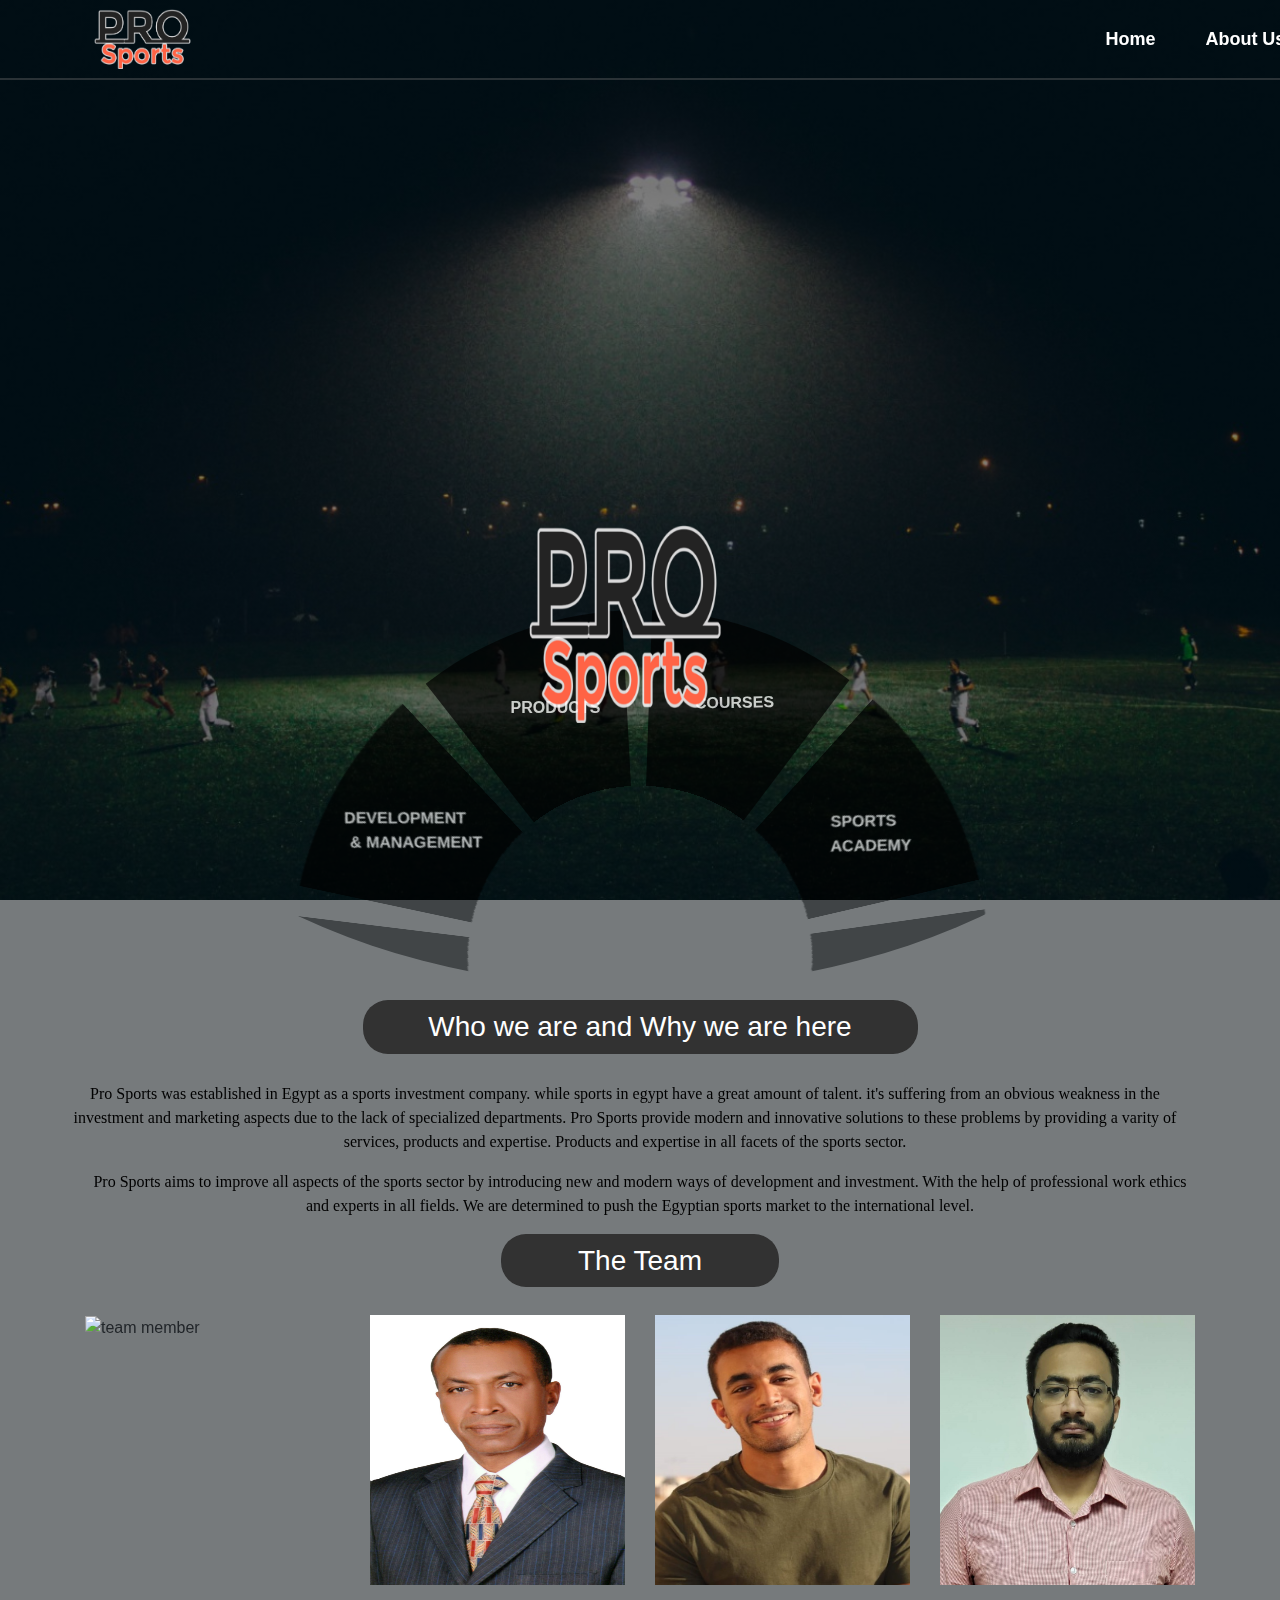
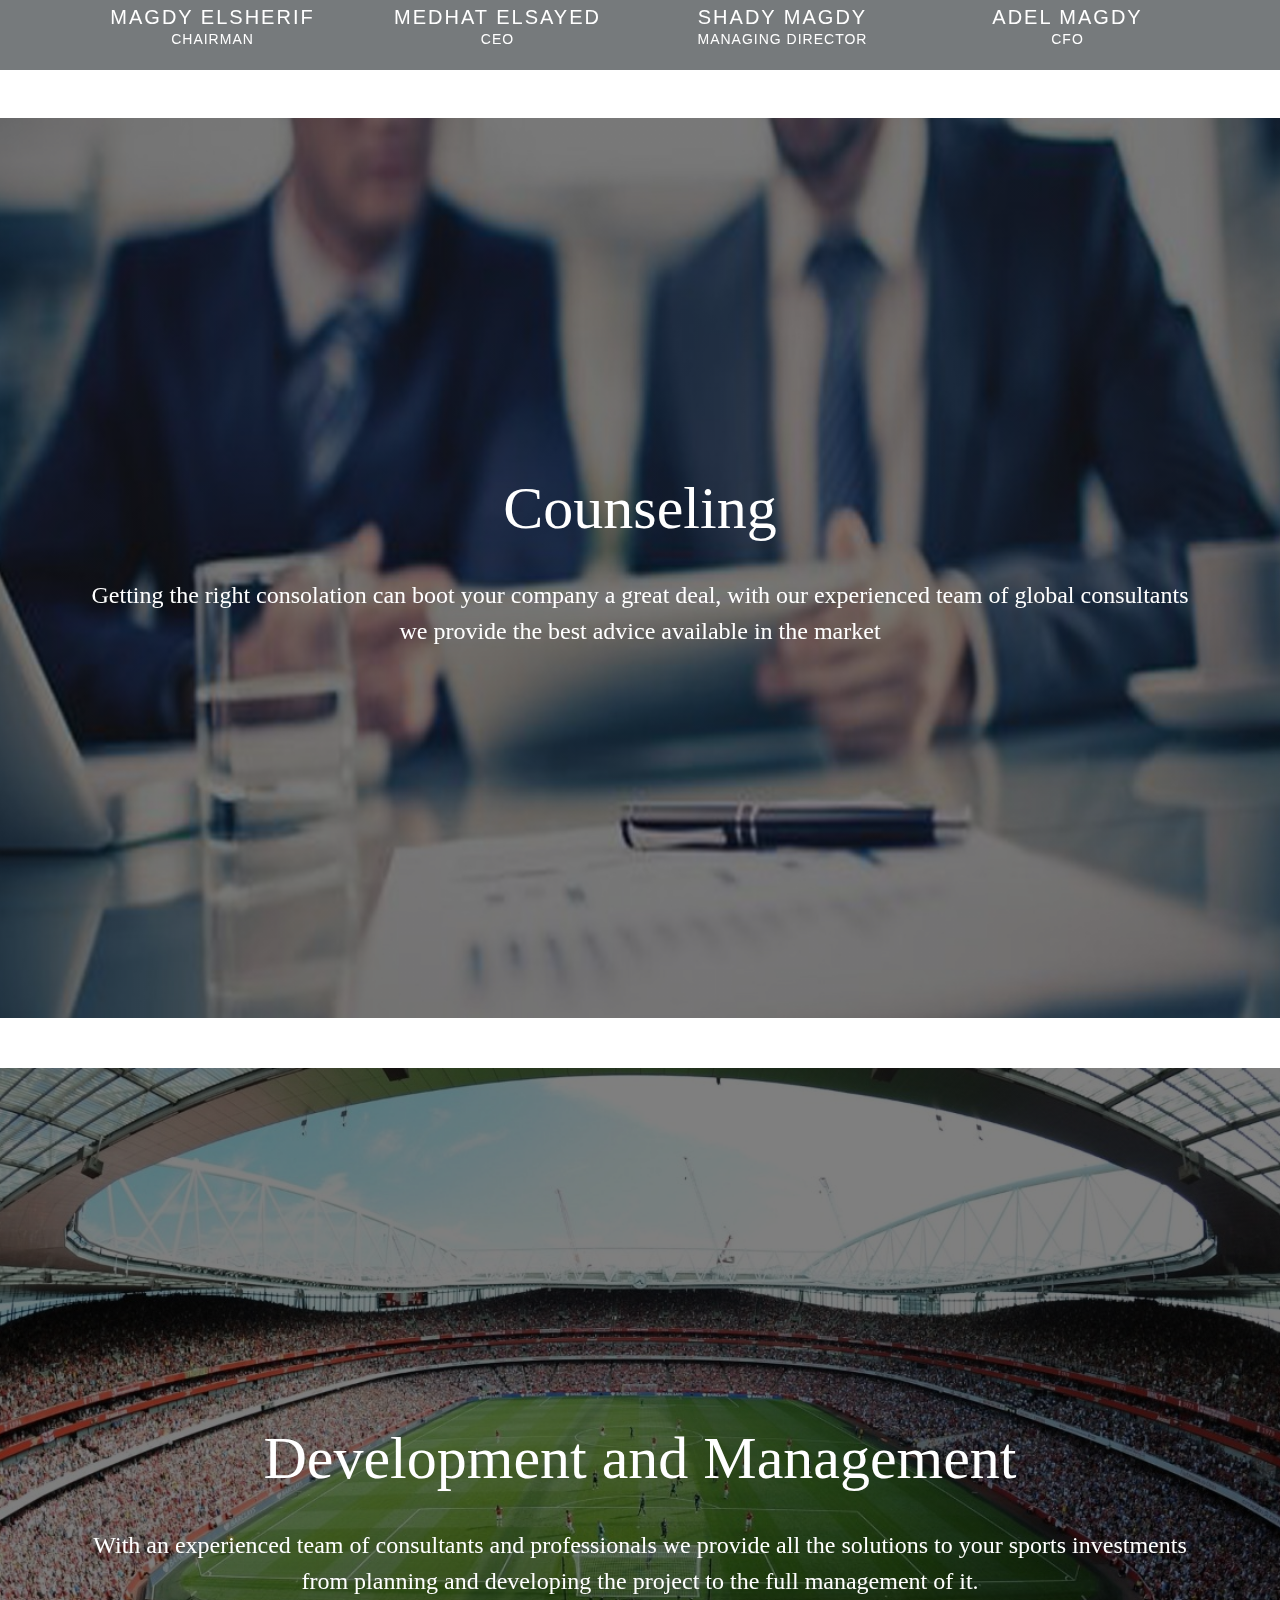
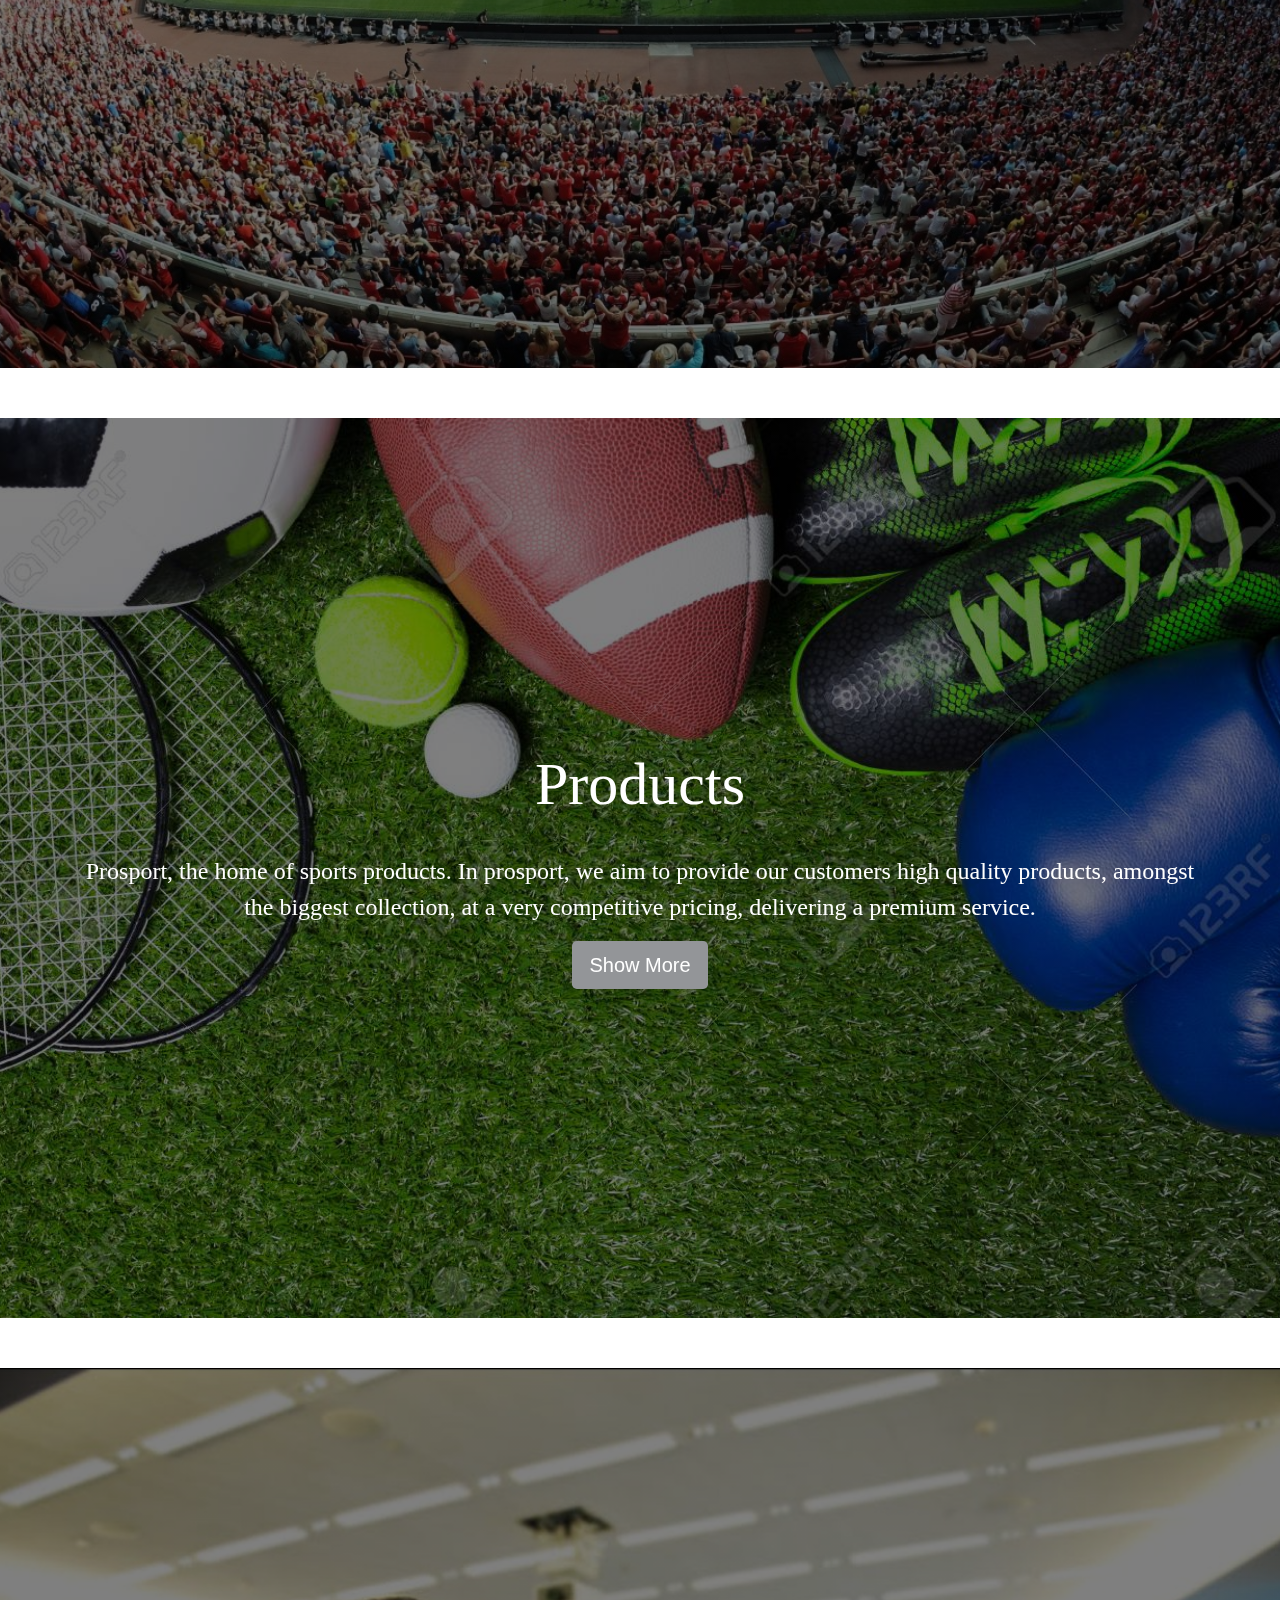
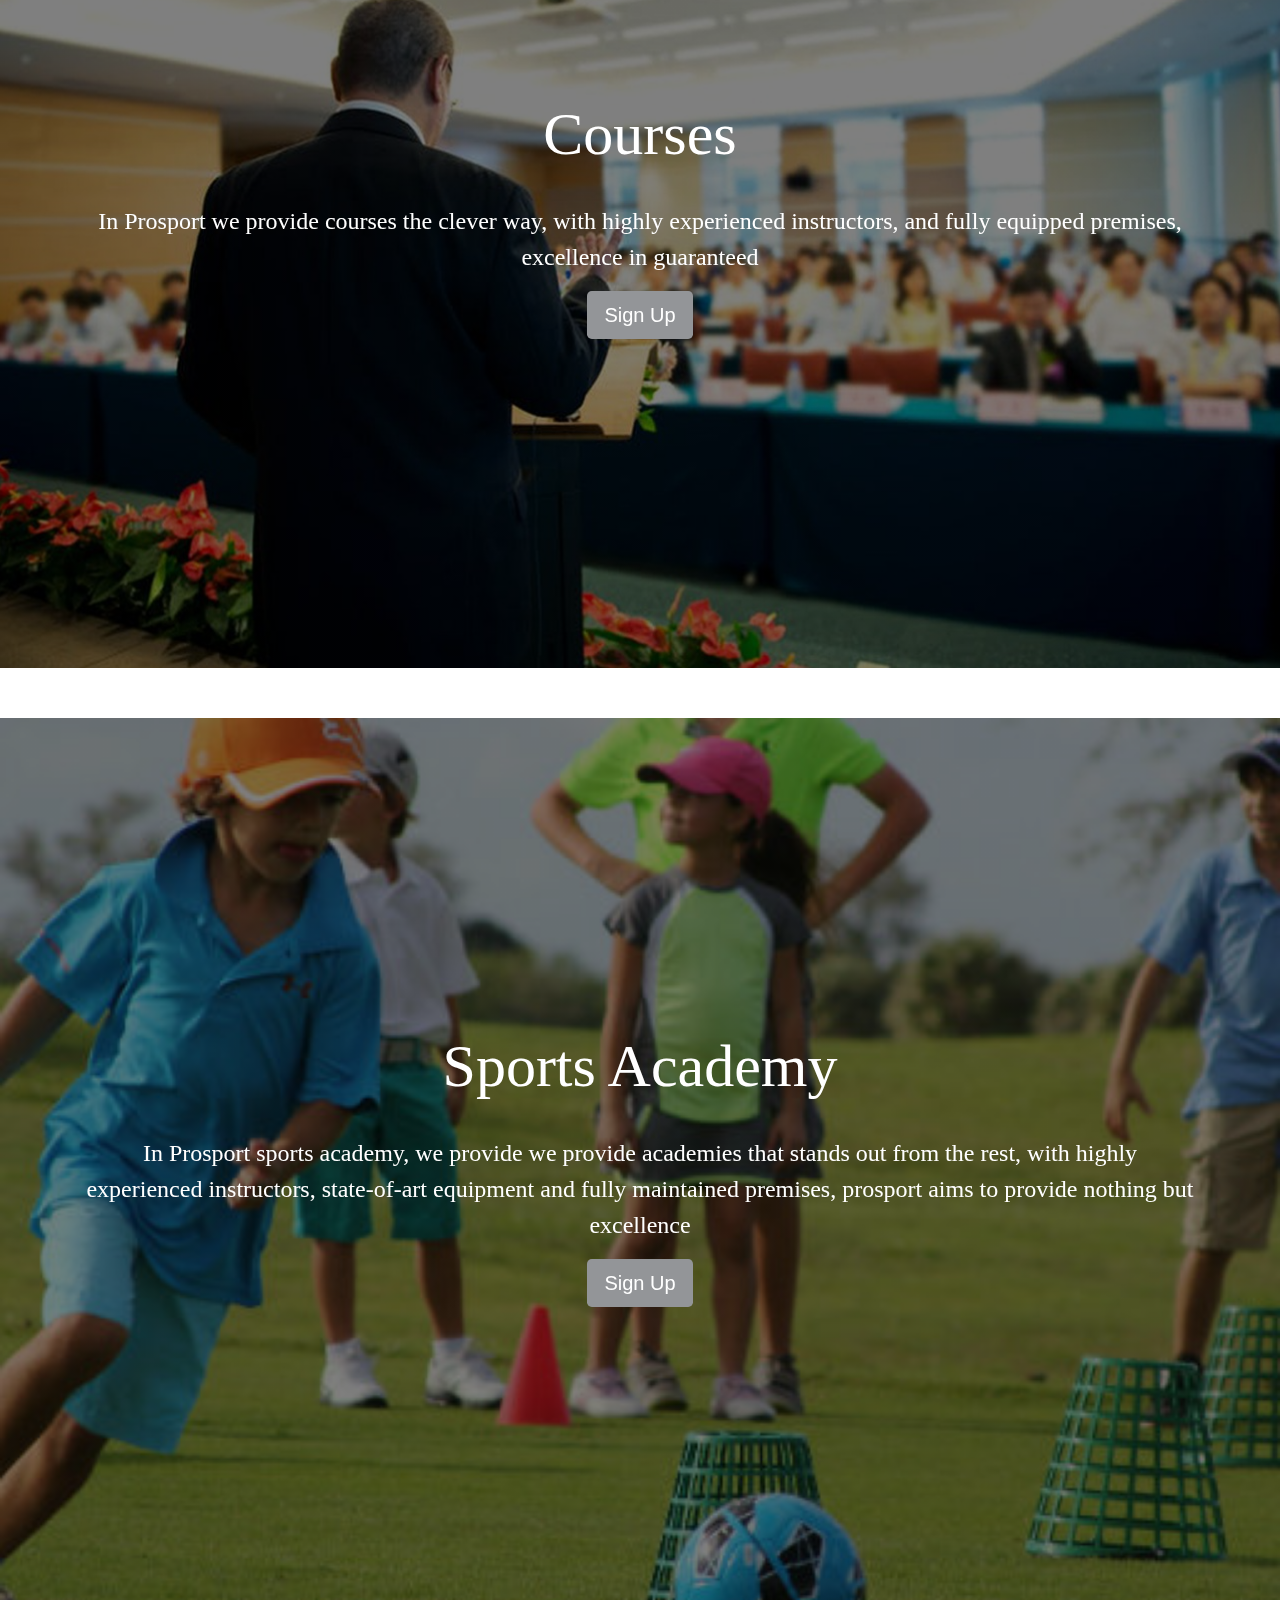
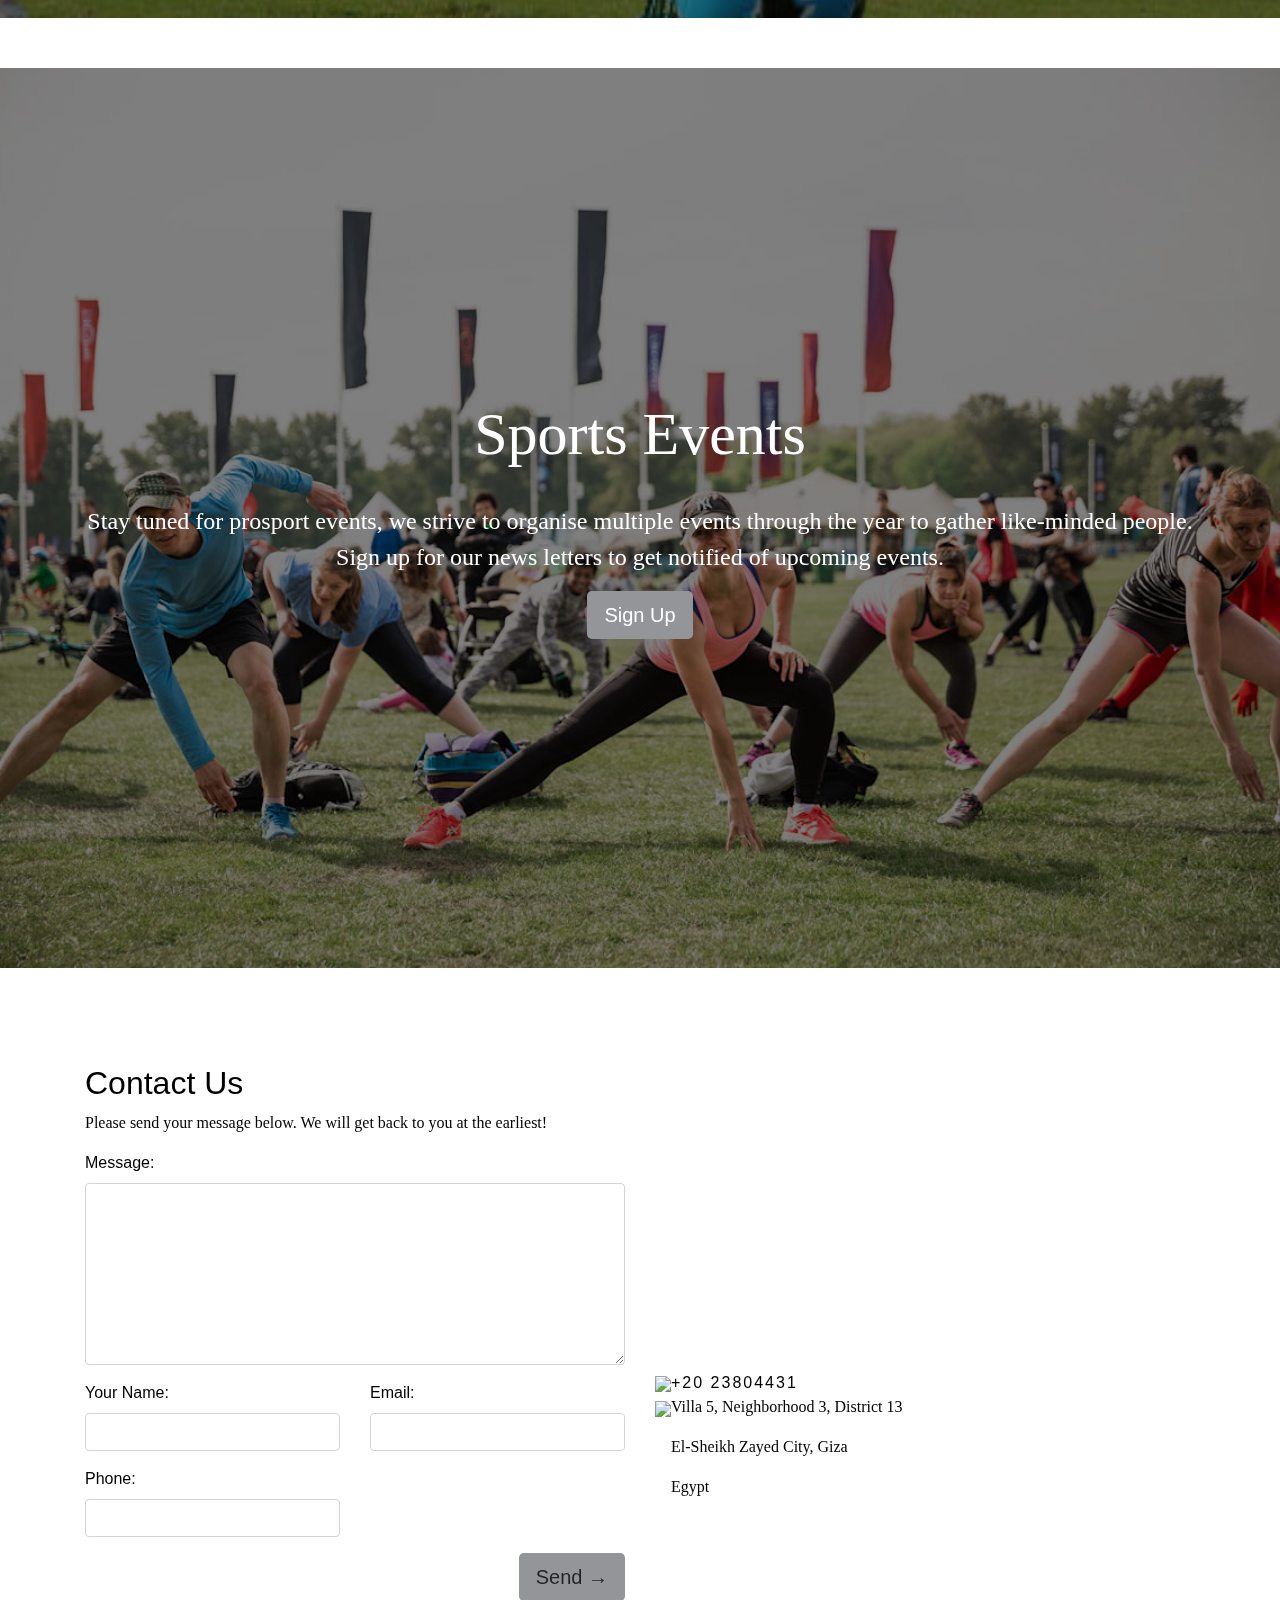
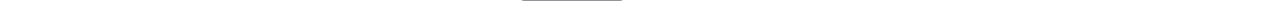
==== commit c692db3a: "Add files via upload" ====
--- a/index.html
+++ b/index.html
@@ -106,7 +106,7 @@
             <div class="col-md-3 col-sm-3">
                 <div class="team-member">
                     <div class="team-img">
-                        <img src="https://image.freepik.com/free-photo/elegant-man-with-thumbs-up_1149-1595.jpg" alt="team member" class="img-responsive">
+                        <img src="css/img/magdy.jpg" alt="team member" class="img-responsive">
                     </div>
                     <!--<div class="team-hover">-->
                         <!--<div class="desk">-->
@@ -186,7 +186,7 @@
     </div>
 
     <a name="development-a"></a>
-    <div class="image-box" style="--image-url: url(img/i-3.jpg); margin-top: 50px">
+    <div class="image-box-2" style="--image-url: url(img/i-3.jpg); margin-top: 50px">
         <div class="container">
             <h2>Development and Management</h2>
             <p>With an experienced team of consultants and professionals we provide all the solutions to your sports
@@ -195,12 +195,12 @@
     </div>
 
     <a name="products-a"></a>
-    <div class="image-box" style="--image-url: url(img/i-4.jpg); margin-top: 50px">
+    <div class="image-box-2" style="--image-url: url(img/i-4.jpg); margin-top: 50px">
         <div class="container">
             <h2>Products</h2>
             <p>Prosport, the home of sports products. In prosport,  we aim to provide our customers high quality products,
                 amongst the biggest collection, at a very competitive pricing, delivering a premium service.</p>
-                <button type="submit" class="btn btn-lg ">
+                <button type="submit" class="btn btn-lg">
                     <a href="products.html" style="color: white">Show More</a>
                 </button>
 
@@ -208,42 +208,144 @@
     </div>
 
     <a name="courses-a"></a>
-    <div class="image-box" style="--image-url: url(img/i-2.jpg); margin-top: 50px">
+    <div class="image-box-2" style="--image-url: url(img/i-2.jpg); margin-top: 50px">
         <div class="container">
             <h2>Courses</h2>
             <p>In Prosport we provide courses the clever way, with highly experienced instructors, and fully equipped
                 premises, excellence in guaranteed</p>
-            <button type="submit" class="btn btn-lg ">
+            <button class="toggle btn btn-lg ">
                 <a href="#courses-a" style="color: white">Sign Up</a>
             </button>
-        </div>
-    </div>
+            <div id="target">
+                <form role="form" method="post" action="courses-contact.php">
+                    <div class="container">
+                        <div class="row">
+
+                            <div class="col-sm-3 form-group">
+                                <label for="name">
+                                    Your Name:</label>
+                                <input type="text" class="form-control" id="name" name="name" required="">
+                            </div>
+                            <div class="col-sm-3 form-group">
+                                <label for="email">
+                                    Email:</label>
+                                <input type="email" class="form-control" id="email" name="email" required="">
+                            </div>
+                            <div class="col-sm-3 form-group">
+                                <label for="phone">
+                                    Phone:</label>
+                                <input type="number" class="form-control" id="phone" name="phone" required="">
+                            </div>
+                            <div class="col-sm-3 form-group">
+                                <label for="academy-dd">
+                                    Courses: </label>
+                                <select name="select course" class="form-control">
+                                </select>
+                            </div>
+                            <div class="row" style="left: 45.5%">
+                                <div class="col-sm-12" >
+                                    <button type="submit" class="btn btn-lg btn-default pull-right">Send →</button>
+                                </div>
+                            </div>
+                        </div>
+                    </div>
+                </form>
+            </div>
+        </div>
+    </div>
+
 
     <a name="academy-a"></a>
-    <div class="image-box" style="--image-url: url(img/i-5.jpg); margin-top: 50px">
+    <div class="image-box-2" style="--image-url: url(img/i-5.jpg); margin-top: 50px">
         <div class="container">
             <h2>Sports Academy</h2>
             <p>In Prosport sports academy, we provide we provide academies that stands out from the rest, with highly
                 experienced instructors, state-of-art equipment and fully maintained premises, prosport aims to provide nothing
                 but excellence</p>
-            <button type="submit" class="btn btn-lg ">
-                <a href="#academy-a" style="color: white">Sign Up</a>
+            <button class="toggle-2 btn btn-lg ">
+                <a style="color: white">Sign Up</a>
             </button>
+            <div id="target-2">
+                <form role="form" method="post" action="academy-contact.php">
+                    <div class="container">
+                        <div class="row">
+
+                            <div class="col-sm-3 form-group">
+                                <label for="name">
+                                    Your Name:</label>
+                                <input type="text" class="form-control" name="name" required="">
+                            </div>
+                            <div class="col-sm-3 form-group">
+                                <label for="email">
+                                    Email:</label>
+                                <input type="email" class="form-control"  name="email" required="">
+                            </div>
+                            <div class="col-sm-3 form-group">
+                                <label for="phone">
+                                    Phone:</label>
+                                <input type="number" class="form-control"  name="phone" required="">
+                            </div>
+                            <div class="col-sm-3 form-group">
+                                <label for="academy-list">
+                                    Branches: </label>
+                                <select name="select Branch" class="form-control">
+                                    <option value="Zayed">Sheikh Zayed</option>
+                                </select>
+                            </div>
+
+
+                            <div class="row" style="left: 45.5%">
+                                <div class="col-sm-12" >
+                                    <button type="submit" class="btn btn-lg btn-default pull-right">Send →</button>
+                                </div>
+                            </div>
+                        </div>
+                    </div>
+                </form>
+            </div>
         </div>
     </div>
 
     <a name="events-a"></a>
-    <div class="image-box" style="--image-url: url(img/i-6.jpg); margin-top: 50px">
+    <div class="image-box-2" style="--image-url: url(img/i-6.jpg); margin-top: 50px">
         <div class="container">
             <h2>Sports Events</h2>
             <p>Stay tuned for prosport events, we strive to organise multiple events through the year to gather like-minded
                 people. Sign up for our news letters to get notified of upcoming events.</p>
-            <button type="submit" class="btn btn-lg ">
-                <a href="#events-a" style="color: white">Join Now</a>
+            <button class="toggle-3 btn btn-lg ">
+                <a style="color: white">Sign Up</a>
             </button>
-        </div>
-    </div>
-
+            <div id="target-3">
+                <form role="form" method="post" action="newsletter.php">
+                    <div class="container">
+                        <div class="row">
+                            <div class="col-sm-4 form-group">
+                                <label for="name">
+                                    Your Name:</label>
+                                <input type="text" class="form-control"  name="name" required="">
+                            </div>
+                            <div class="col-sm-4 form-group">
+                                <label for="email">
+                                    Email:</label>
+                                <input type="email" class="form-control"  name="email" required="">
+                            </div>
+                            <div class="col-sm-4 form-group">
+                                <label for="phone">
+                                    Phone:</label>
+                                <input type="number" class="form-control"  name="phone" required="">
+                            </div>
+
+                            <div class="row" style="left: 45.5%">
+                                <div class="col-sm-12" >
+                                    <button type="submit" class="btn btn-lg btn-default pull-right">Send →</button>
+                                </div>
+                            </div>
+                        </div>
+                    </div>
+                </form>
+            </div>
+        </div>
+    </div>
 </section>
 
 <section class="contactus" >
@@ -302,7 +404,7 @@
             </div>
             <div class="col-md-6 mt-5 form_container">
                 <iframe src="https://www.google.com/maps/embed?pb=!1m14!1m8!1m3!1d13813.045322167383!2d30.9897176!3d30.0580428!3m2!1i1024!2i768!4f13.1!3m3!1m2!1s0x0%3A0x21b4f50220c851ad!2sPro%20Sports%20Egypt!5e0!3m2!1sen!2seg!4v1575313729809!5m2!1sen!2seg" width="400" height="300" frameborder="0" style="border:0;" allowfullscreen=""></iframe>
-                <p style="letter-spacing: 2px"><img style="" src="https://img.icons8.com/ios/16/000000/phone.png">+20 23804431 </p>
+                <a style="letter-spacing: 2px; color: black; " class="cti" href="tel:1-408-555-5555"><img src="https://img.icons8.com/ios/16/000000/phone.png">+20 23804431 </a>
                 <p><img src="https://img.icons8.com/material-outlined/16/000000/marker.png">Villa 5, Neighborhood 3, District 13</p>
                 <p class="pl-3">El-Sheikh Zayed City, Giza</p>
                 <p class="pl-3">Egypt</p>
--- a/css/style.css
+++ b/css/style.css
@@ -4,7 +4,8 @@
 }
 
 body{
-    background-color: rgba(60, 66, 69, 0.7);
+    background-color: white;
+    /*background-color: rgba(60, 66, 69, 0.7);*/
 }
 p{
     font-family: font;
@@ -19,8 +20,8 @@
 
 }
 .navbar-brand img{
-    height: 180px;
-    width: 230px;
+    height: 60px;
+    width: 100px;
 }
 .nav-item{
     width: 100px;
@@ -36,7 +37,22 @@
     box-shadow: 0 0 4px grey;
     border-bottom: none;
 }
-/*homepage*/
+.navbar-toggler{
+    width: 47px;
+    height: 34px;
+    background-color: white;
+    border:none;
+}
+.navbar-toggler .line{
+    width: 100%;
+    float: left;
+    height: 2px;
+    background-color: white;
+    margin-bottom: 5px;
+}
+
+
+/*******************homepage********************/
 .home-page{
     background-image: url("../css/img/home-bg.jpg");
     height: 100vh;
@@ -56,12 +72,11 @@
 
 
 
-/*about us*/
+/*********************about us*******************/
 .about-us{
     margin:auto;
     padding-top: 100px;
-
-    background-color: transparent ;
+    background-color: rgba(60, 66, 69, 0.7);
 
 
 }
@@ -190,8 +205,7 @@
     text-align: center;
 }
 
-/*cn-items*/
-
+/*****************cn-items*********************/
 .image-box {
     /* Here's the trick */
     background: linear-gradient(rgba(0,0,0,0.5), rgba(0,0,0,0.5)), var(--image-url) center center;
@@ -226,7 +240,7 @@
     display: block;
 }
 .image-box button:hover{
-    background-color: #52be7f;
+    background-color: transparent;
 }
 
 .contactus{
@@ -236,10 +250,75 @@
 .form_container iframe{
     width: 100%;
 }
+.image-box-2 {
+    /* Here's the trick */
+    background: linear-gradient(rgba(0,0,0,0.5), rgba(0,0,0,0.5)), var(--image-url) center center;
+
+    /* Here's the same styles we applied to our content-div earlier */
+    color: white;
+    min-height: 100vh;
+    display: flex;
+    align-items: center;
+    justify-content: center;
+    background-repeat: no-repeat;
+    background-size: cover;
+}
+.image-box-2 h2{
+    font-family: font;
+    font-size: 60px;
+    position: relative;
+    color: white;
+    text-align: center;
+
+
+}
+.image-box-2 p{
+    font-family: font;
+    position: relative;
+    text-align: center;
+    padding-top: 25px;
+    font-size: 24px;
+}
+.image-box-2 button{
+    margin: auto;
+    display: block;
+}
+.image-box-2 button:hover{
+    background-color: #449e6a;
+}
 .btn{
     background-color: #939598;
 }
 
+/*Sign-up form*/
+#target {
+    background:transparent;
+    width:100%;
+    padding:5px;
+    display:none;
+}
+#target-2{
+    background:transparent;
+    width:100%;
+    padding:5px;
+    display:none;
+}
+#target-3{
+    background:transparent;
+    width:100%;
+    padding:5px;
+    display:none;
+}
+.Hide
+{
+    display:none;
+}
+#target-2{
+    background:transparent;
+    width:100%;
+    padding:5px;
+    display:none;
+}
 
 
 @media screen and (max-width: 25em) {
@@ -248,4 +327,16 @@
         display: none;
     }
 
-}+}
+
+@media screen and (max-width: 580px){
+    body{
+        background-color: white;
+    }
+    .team-title h5 span{
+        color: black;
+    }
+    .team-img{
+        width: 70%;
+    }
+}
--- a/css/component2.css
+++ b/css/component2.css
@@ -60,18 +60,18 @@
 
 /*cover to prevent extra space of anchors from being clickable*/
 .csstransforms .cn-wrapper:after{
-  content:".";
-  display:block;
-  font-size:2.5em;
-  width:6.2em;
-  height:6.2em;
-  position: relative;
-  left: 50%;
-  margin-left: -3.1em;
-  top:50%;
-  border-radius: 50%;
-  z-index:10;
-  color: transparent;
+	content:".";
+	display:block;
+	font-size:2.5em;
+	width:6.2em;
+	height:6.2em;
+	position: relative;
+	left: 50%;
+	margin-left: -3.1em;
+	top:50%;
+	border-radius: 50%;
+	z-index:10;
+	color: transparent;
 }
 
 .csstransforms .opened-nav {
@@ -151,7 +151,7 @@
 	background: radial-gradient(transparent 35%, #449e6a 35%);
 }
 .csstransforms .cn-wrapper li a:focus {
-    position: fixed; /* fix the displacement bug in webkit browsers when using tab key */
+	position: fixed; /* fix the displacement bug in webkit browsers when using tab key */
 }
 
 .csstransforms .opened-nav li {
@@ -279,12 +279,14 @@
 	}
 
 }
+
+/******************mobile view********************/
 @media screen and (max-width: 580px){
 	.csstransforms .cn-wrapper li{
 		font-size: 1.1em;
 	}
 	.cn-button img{
-		width: 75px;
+		width: 90px;
 		height: 65px;
 
 
@@ -304,38 +306,36 @@
 		top: 10%;
 	}
 	.cn-button{
-		top: 42%;
-		padding-right: 1%;
-	}
-	.cn-button img{
-		width: 75px;
-	}
-
-    #l1{
-        padding-top: 10px;
-    }
-    #l2{
-        padding-left: 10px;
-        padding-top: 10px;
-    }
-    #l3{
-        padding-top: 10px;
-    }
-    #l4{
-        padding-top: 10px;
-    }
-    #l5{
-        padding-top: 15px;
+		top: 40%;
+		padding-right: 2%;
+		padding-top:5%
+	}
+
+
+	#l1{
+		padding-top: 10px;
+	}
+	#l2{
+		padding-left: 10px;
+		padding-top: 10px;
+	}
+	#l3{
+		padding-top: 10px;
+	}
+	#l4{
+		padding-top: 10px;
+	}
+	#l5{
+		padding-top: 13px;
 		padding-right: 5px;
-    }
-    #l6{
-        padding-right: 10px;
-    }
-    #l7{
-        padding-right: 10px;
-    }
+	}
+	#l6{
+		padding-right: 10px;
+	}
+	#l7{
+		padding-right: 10px;
+	}
 	#l8{
 		padding-right: 20px;
 	}
-}
-
+}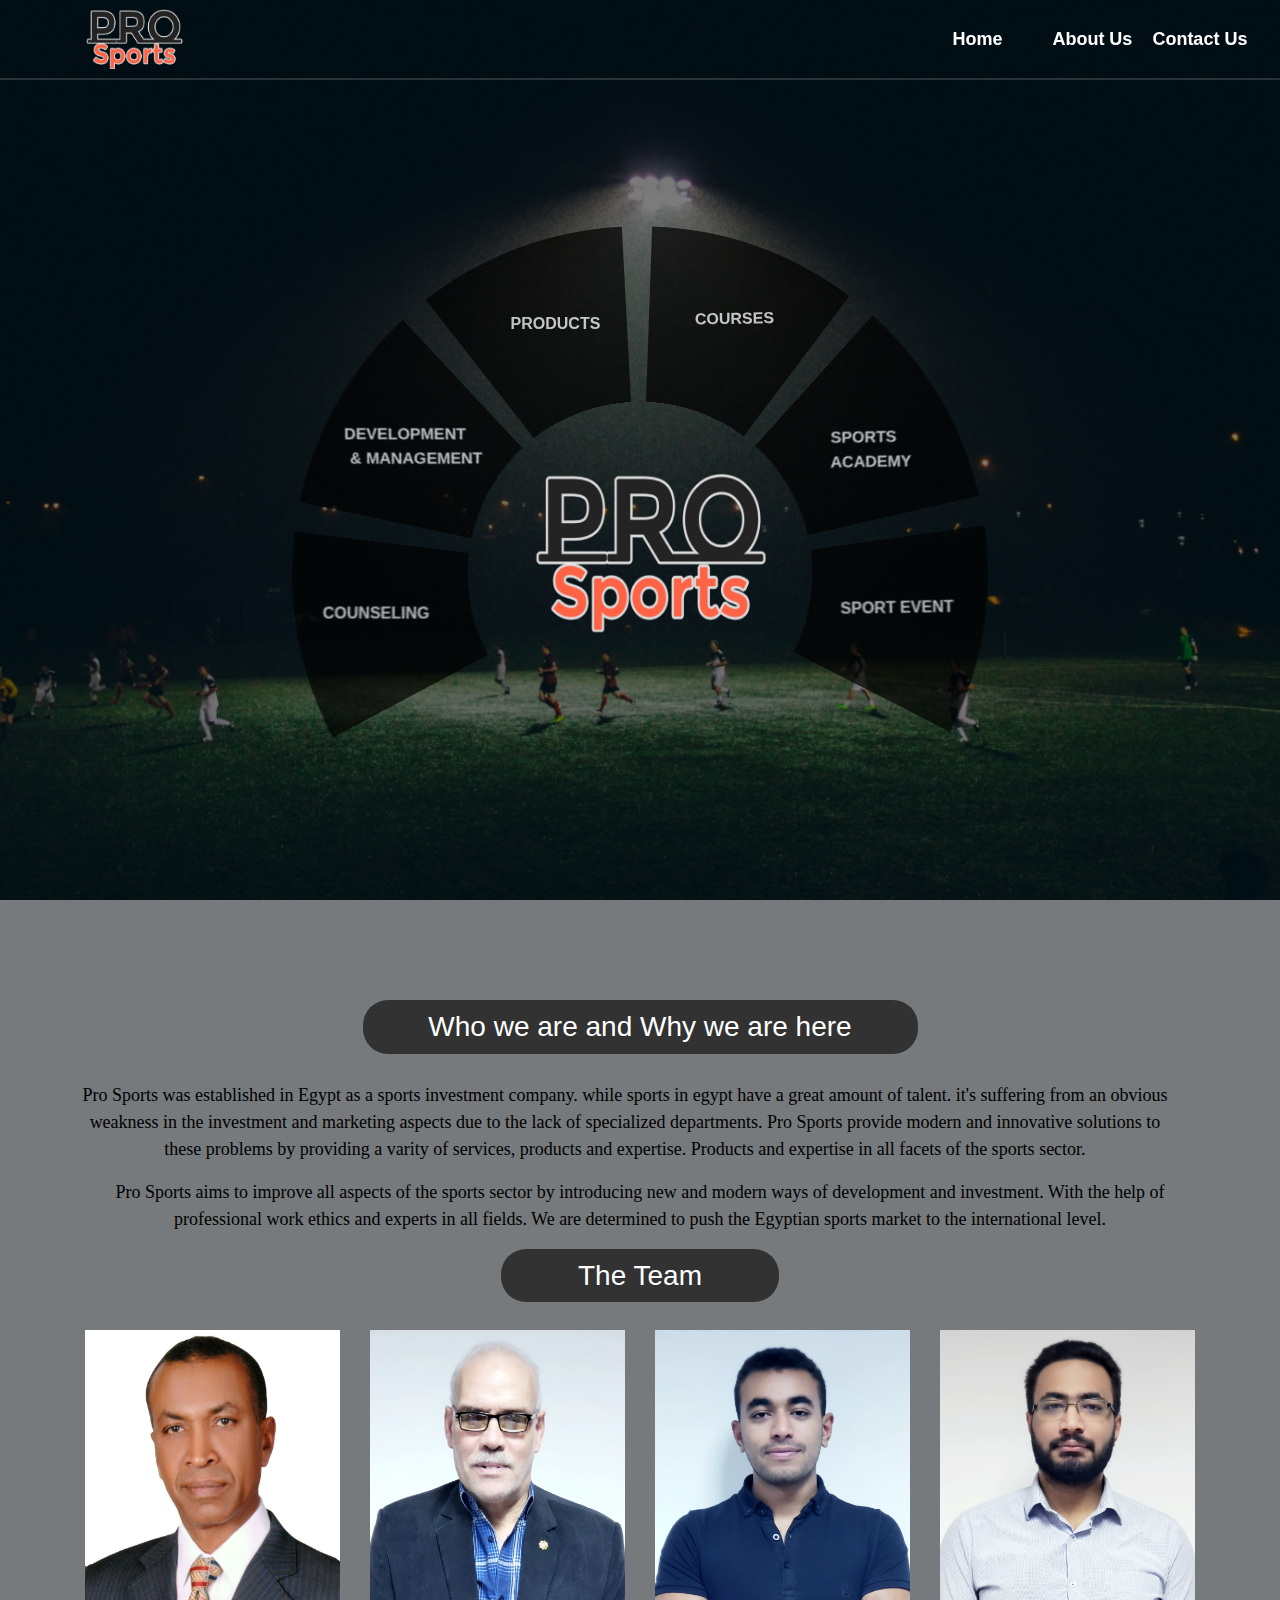
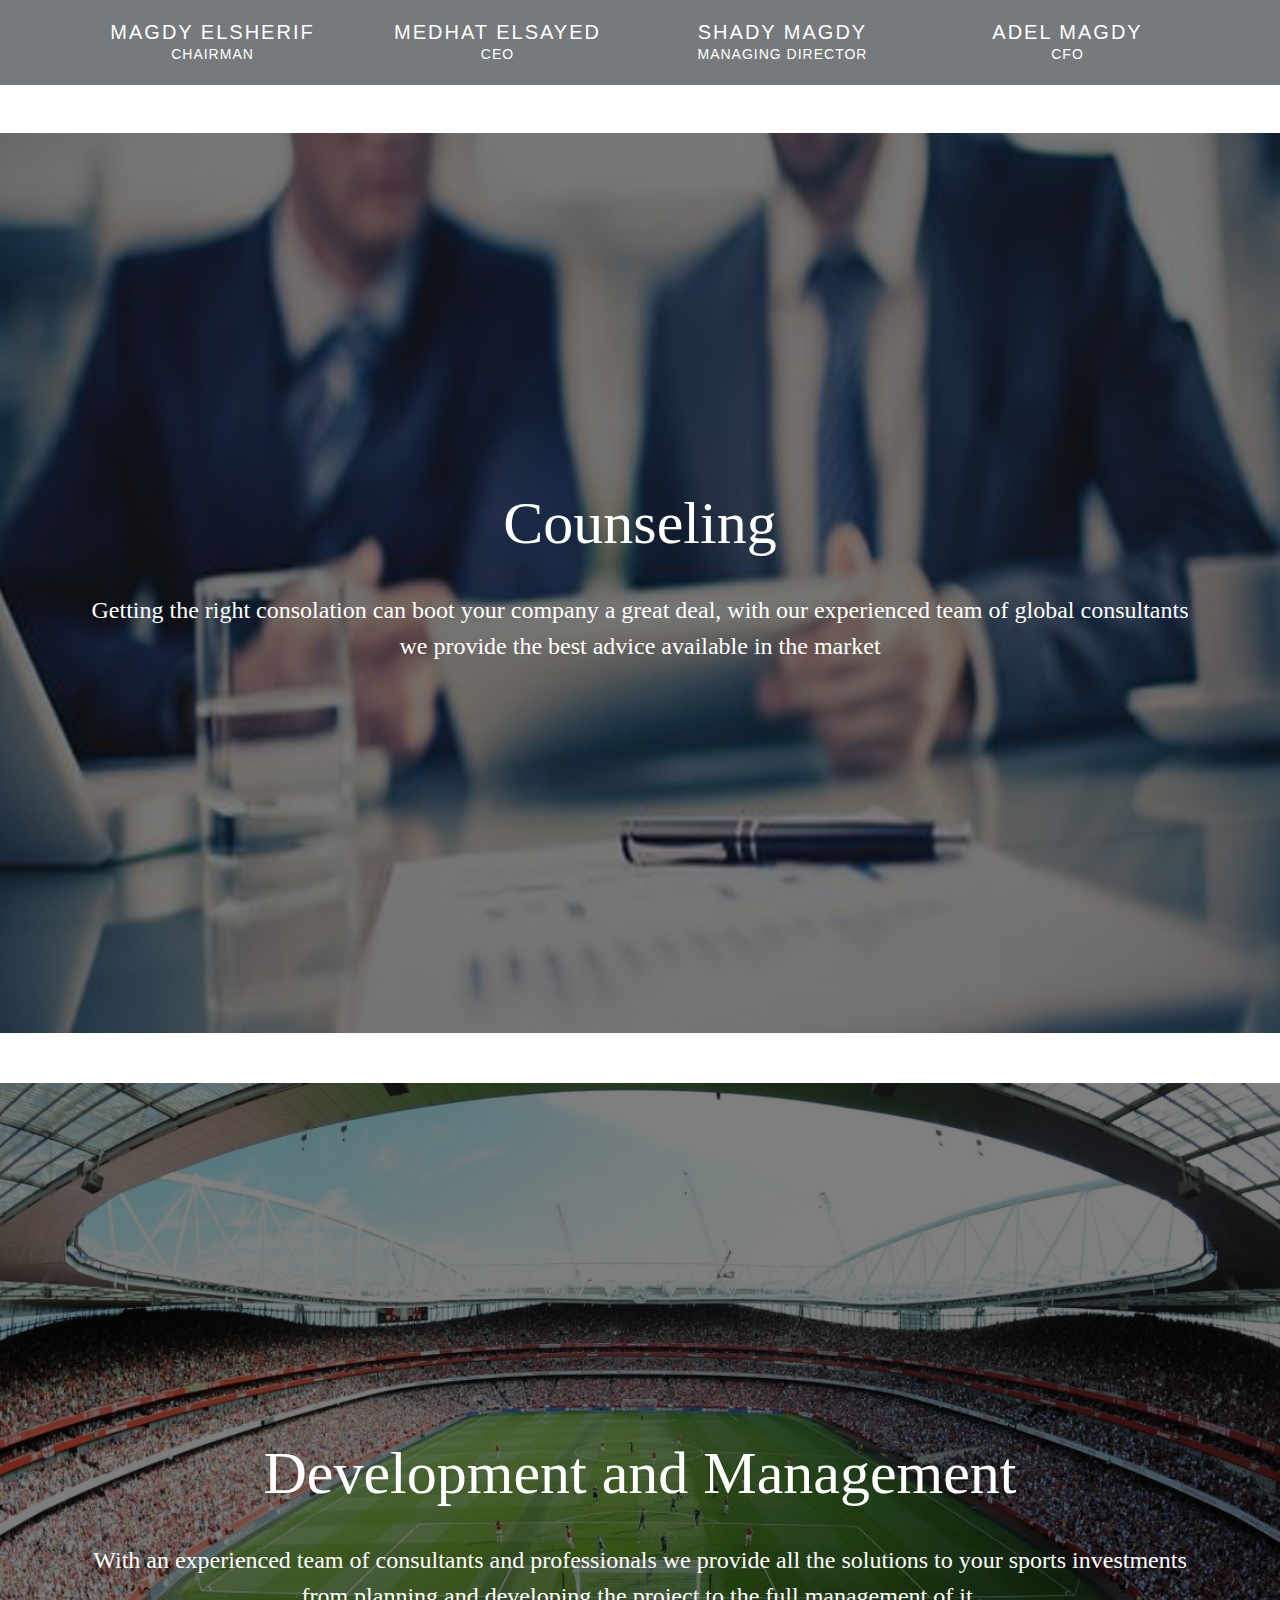
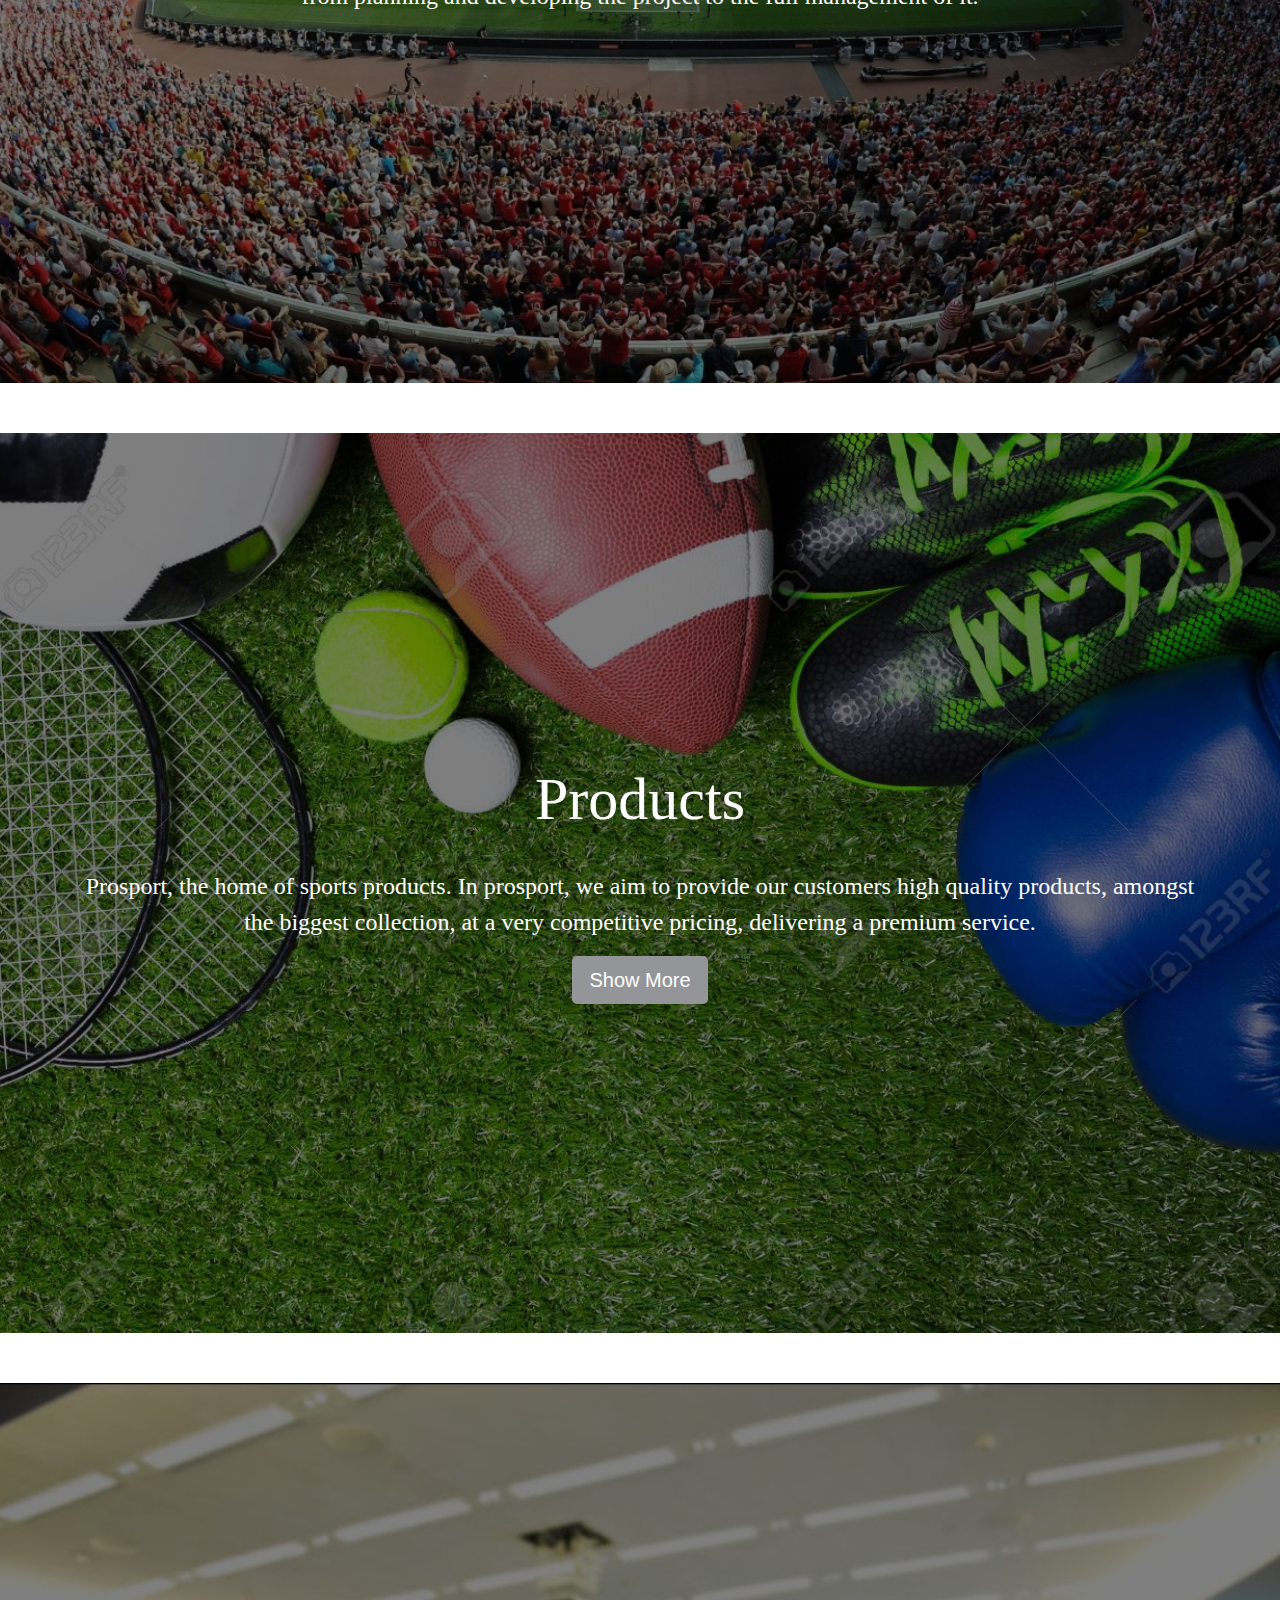
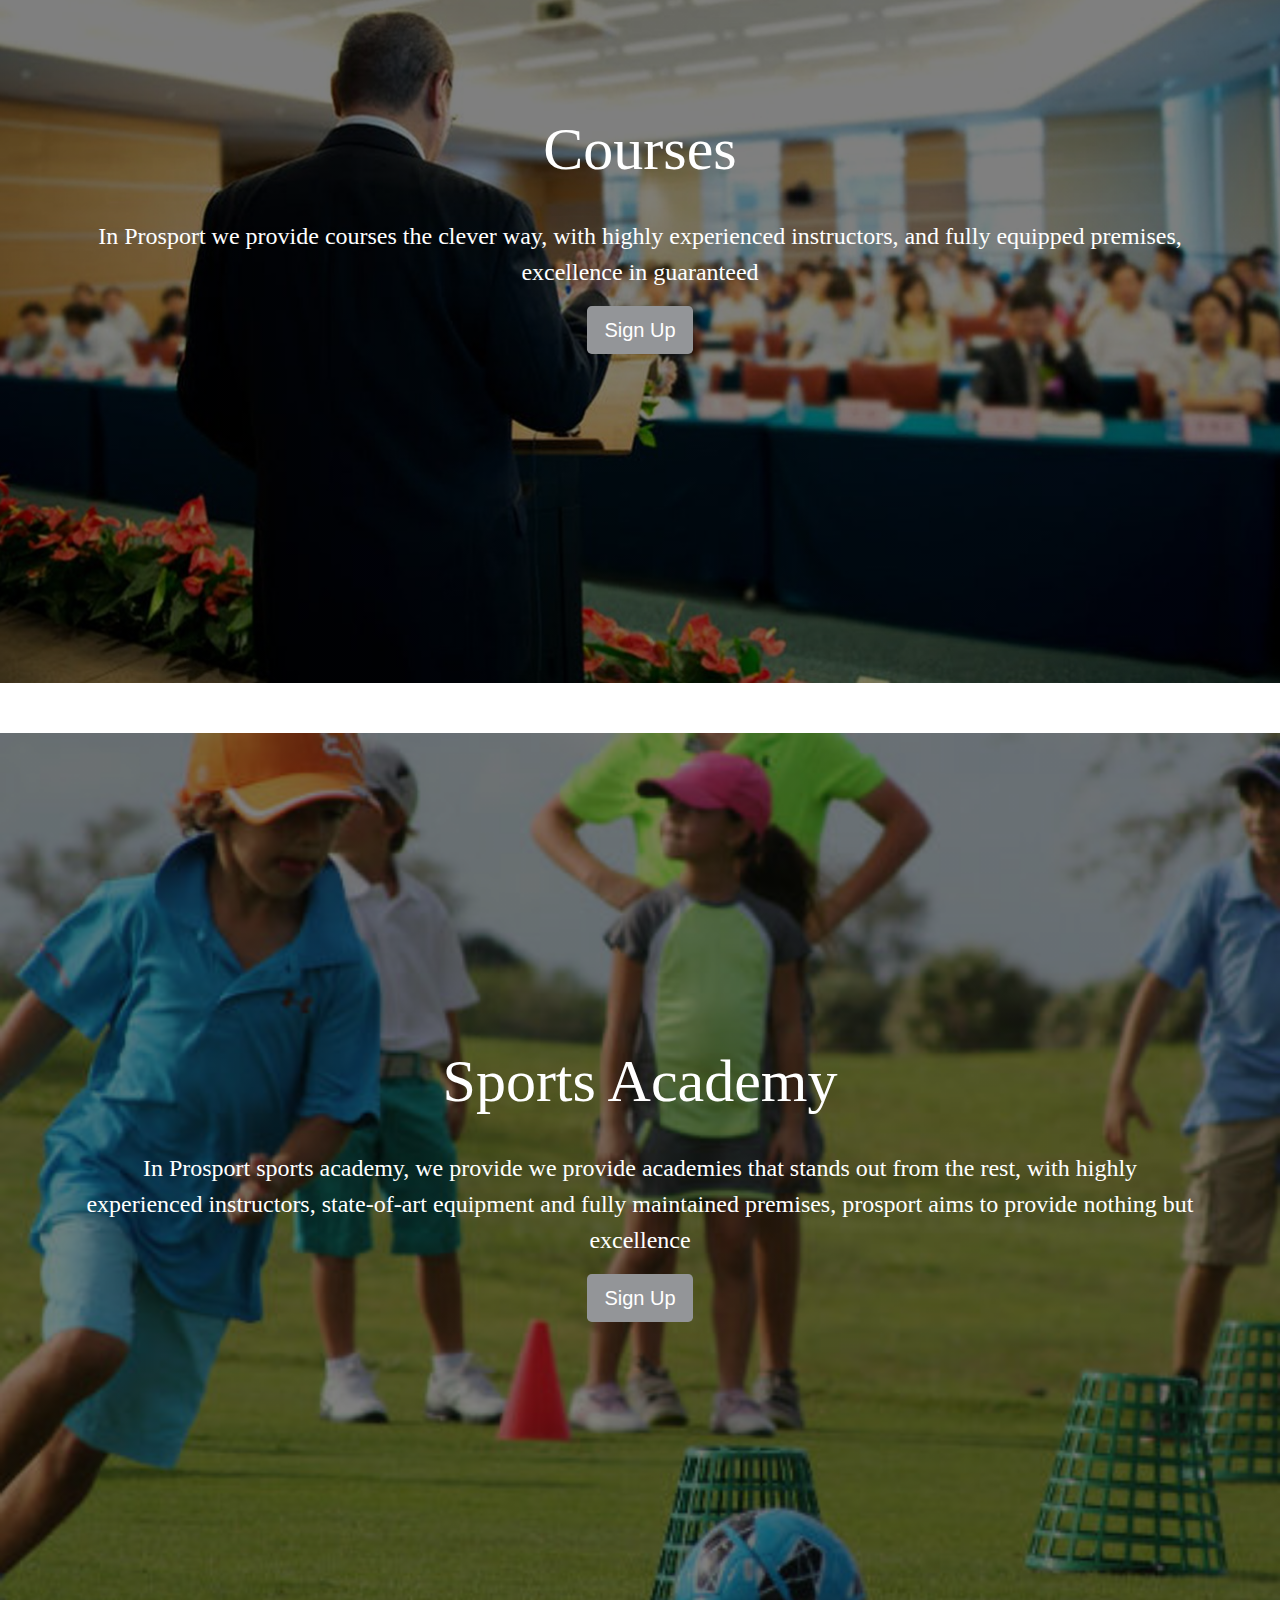
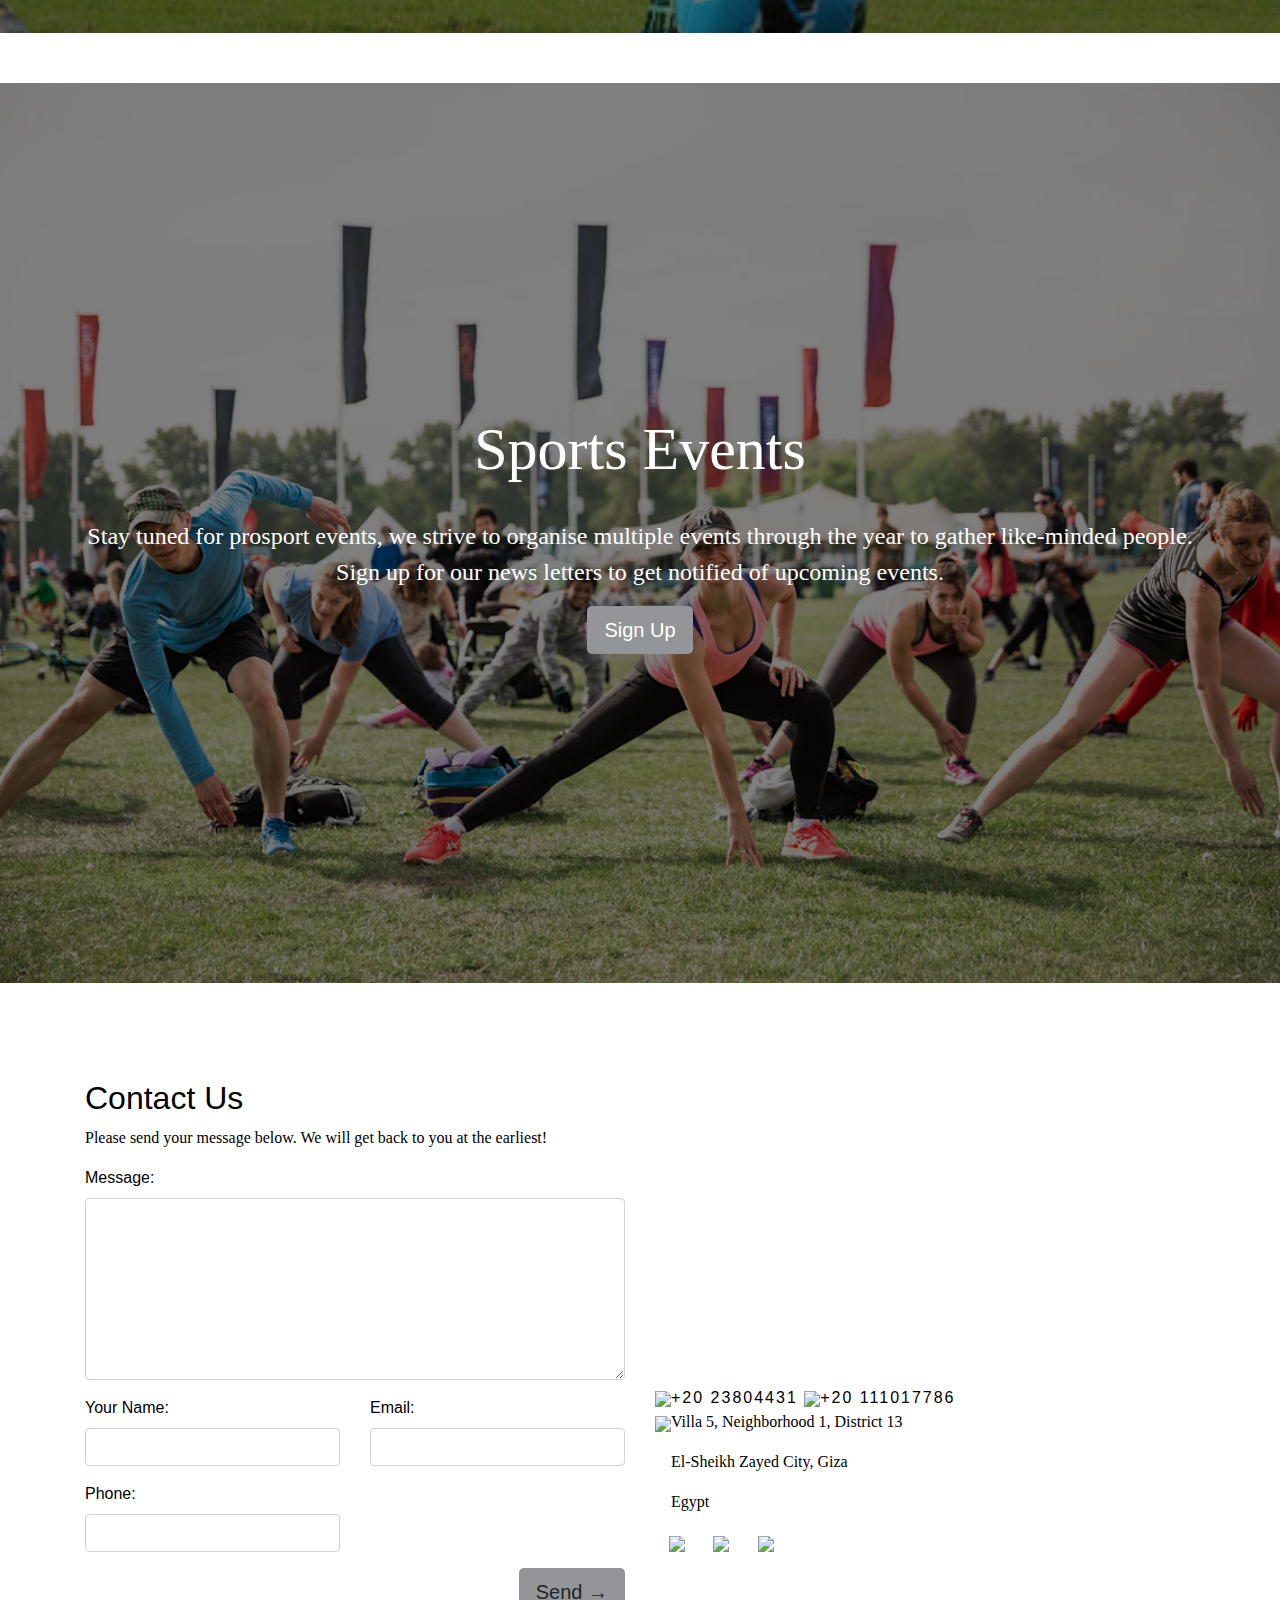
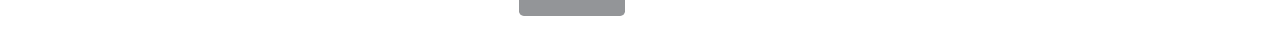
==== commit ebfb3988: "Add files via upload" ====
--- a/index.html
+++ b/index.html
@@ -17,14 +17,14 @@
 </head>
 <body>
 <nav class="navbar navbar-expand-sm navbar-light fixed-top">
-    <div class="container" style="margin-left: 5%;">
+    <div class="container" >
         <a class="navbar-brand" href="#"><img src="css/img/logo.png"></a>
         <button class="navbar-toggler d-lg-none float-left" type="button" data-toggle="collapse" data-target="#collapsibleNavId"
                 aria-controls="collapsibleNavId"
                 aria-expanded="false" aria-label="Toggle navigation">
             <span class="navbar-toggler-icon"></span>
         </button>
-        <div class="collapse navbar-collapse " id="collapsibleNavId" style="margin-left: 80%">
+        <div class="collapse navbar-collapse" id="collapsibleNavId">
             <ul class="navbar-nav ml-auto mt-2 mt-lg-0 float-right">
                 <li class="nav-item active">
                     <a class="nav-link" href="index.html">Home <span class="sr-only">(current)</span></a>
@@ -41,26 +41,23 @@
 </nav>
 
 <section class="home-page" id="homepage">
-    <div class="image-box" style="--image-url: url(img/home-bg.jpg); ">
-        <div class=" container">
-            <div class="row">
-                <div id="wrapper">
-                        <button class="cn-button" id="cn-button"><img src="css/img/logo.png"></button>
-                    <div class="cn-wrapper opened-nav" id="cn-wrapper">
-                        <ul>
-                            <li><a id="l1" href="#counseling-a"><span style="transform: rotate(98deg) skew(180deg); text-align: center; position: relative; padding-left: 5%">COUNSELING</span></a></li>
-                            <li><a href="#development-a">
-                                <span id="l2" style="transform: rotate(58deg) skew(180deg); text-align: center; position: relative; padding-top: 2%">DEVELOPMENT</span>
-                                <span id="l3" style="transform: rotate(58deg) skew(180deg);text-align: center; position: relative; padding-right: 8%; padding-top: 2%">& MANAGEMENT</span></a></li>
-                            <li><a id="l4" href="#products-a"><span style="transform: rotate(18deg) skew(180deg); text-align: center; position: relative; padding-top: 3%">PRODUCTS</span></a></li>
-                            <li><a  href="#courses-a" style="padding-top: 3%; padding-right: 4%"><span id="l5" style="transform: rotate(-23deg) skew(180deg); text-align: center; position: relative ">COURSES</span></a></li>
-                            <li><a id="l6" href="#academy-a"><span style="transform: rotate(-63deg) skew(180deg); text-align: center; position: relative;padding-right: 6%; padding-bottom: 2%">SPORTS</span>
-                                <span id="l7" style="transform: rotate(-63deg) skew(180deg); text-align: center; position: relative;padding-left: 6%">ACADEMY</span></a></li>
-                            <li><a href="#events-a"><span id="l8" style="transform: rotate(-103deg) skew(180deg); text-align: center; position: relative; padding-bottom: 6%">SPORT EVENT</span></a></li>
-                        </ul>
-                    </div>
-                </div>
-            </div>
+    <div class="image-box" style="--image-url: url(img/home-bg.jpg);">
+        <div class=" component">
+            <button class="cn-button" id="cn-button"><img src="css/img/logo.png"></button>
+            <div class="cn-wrapper opened-nav" id="cn-wrapper">
+                <ul>
+                    <li><a id="l1" href="#counseling-a"><span style="transform: rotate(98deg) skew(180deg); text-align: center; position: relative; padding-left: 5%">COUNSELING</span></a></li>
+                    <li><a href="#development-a">
+                        <span id="l2" style="transform: rotate(58deg) skew(180deg); text-align: center; position: relative; padding-top: 2%">DEVELOPMENT</span>
+                        <span id="l3" style="transform: rotate(58deg) skew(180deg);text-align: center; position: relative; padding-right: 8%; padding-top: 2%">& MANAGEMENT</span></a></li>
+                    <li><a id="l4" href="#products-a"><span style="transform: rotate(18deg) skew(180deg); text-align: center; position: relative; padding-top: 3%">PRODUCTS</span></a></li>
+                    <li><a  href="#courses-a" style="padding-top: 3%; padding-right: 4%"><span id="l5" style="transform: rotate(-23deg) skew(180deg); text-align: center; position: relative ">COURSES</span></a></li>
+                    <li><a id="l6" href="#academy-a"><span style="transform: rotate(-63deg) skew(180deg); text-align: center; position: relative;padding-right: 6%; padding-bottom: 2%">SPORTS</span>
+                            <span id="l7" style="transform: rotate(-63deg) skew(180deg); text-align: center; position: relative;padding-left: 6%">ACADEMY</span></a></li>
+                    <li><a href="#events-a"><span id="l8" style="transform: rotate(-103deg) skew(180deg); text-align: center; position: relative; padding-bottom: 6%">SPORT EVENT</span></a></li>
+                </ul>
+            </div>
+
         </div>
     </div>
 </section>
@@ -84,8 +81,9 @@
             <div class="col-md-3 col-sm-3">
                 <div class="team-member">
                     <div class="team-img">
-                        <img src="https://image.freepik.com/free-photo/elegant-man-with-thumbs-up_1149-1595.jpg" alt="team member" class="img-responsive">
-                    </div>
+                        <img src="css/img/magdy.jpg" alt="team member" class="img-responsive">
+                    </div>
+                    <>
                     <!--<div class="team-hover">-->
                         <!--<div class="desk">-->
                             <!--<h4>Hello World</h4>-->
@@ -106,7 +104,7 @@
             <div class="col-md-3 col-sm-3">
                 <div class="team-member">
                     <div class="team-img">
-                        <img src="css/img/magdy.jpg" alt="team member" class="img-responsive">
+                        <img src="css/img/medhat.jpg" alt="team member" class="img-responsive">
                     </div>
                     <!--<div class="team-hover">-->
                         <!--<div class="desk">-->
@@ -404,14 +402,25 @@
             </div>
             <div class="col-md-6 mt-5 form_container">
                 <iframe src="https://www.google.com/maps/embed?pb=!1m14!1m8!1m3!1d13813.045322167383!2d30.9897176!3d30.0580428!3m2!1i1024!2i768!4f13.1!3m3!1m2!1s0x0%3A0x21b4f50220c851ad!2sPro%20Sports%20Egypt!5e0!3m2!1sen!2seg!4v1575313729809!5m2!1sen!2seg" width="400" height="300" frameborder="0" style="border:0;" allowfullscreen=""></iframe>
-                <a style="letter-spacing: 2px; color: black; " class="cti" href="tel:1-408-555-5555"><img src="https://img.icons8.com/ios/16/000000/phone.png">+20 23804431 </a>
-                <p><img src="https://img.icons8.com/material-outlined/16/000000/marker.png">Villa 5, Neighborhood 3, District 13</p>
+                <a style="letter-spacing: 2px; color: black; " class="cti" href="tel:+2 023 8044 31"><img src="https://img.icons8.com/ios/16/000000/phone.png">+20 23804431 </a>
+                <a style="letter-spacing: 2px; color: black; " class="cti" href="tel:+20 111 0177 786"><img src="https://img.icons8.com/ios/16/000000/phone.png">+20 111017786 </a>
+                <p><img src="https://img.icons8.com/material-outlined/16/000000/marker.png">Villa 5, Neighborhood 1, District 13</p>
                 <p class="pl-3">El-Sheikh Zayed City, Giza</p>
                 <p class="pl-3">Egypt</p>
+                <div class="row">
+                    <a href="https://www.facebook.com/ProSportsEG/" style="left: 5%; font-family: font"><img src="https://img.icons8.com/color/46/000000/facebook.png"></a>
+                    <a style="left: 10%; font-family: font"><img src="https://img.icons8.com/color/48/000000/instagram-new.png"></a>
+                    <a style="left: 15%; font-family: font"><img src="https://img.icons8.com/color/48/000000/twitter.png"></a>
+                </div>
             </div>
         </div>
     </div>
 </section>
+
+<section>
+
+</section>
+
 
 <script src="js/polyfills.js"></script>
 <script src="http://code.jquery.com/jquery-1.11.2.min.js"></script>
--- a/css/style.css
+++ b/css/style.css
@@ -17,7 +17,10 @@
     background-color: transparent;
     position: fixed;
     border-bottom: rgba(60, 66, 69, 0.7) solid 2px;
-
+    width: 100%;
+}
+.navbar-brand{
+    margin-left: 0;
 }
 .navbar-brand img{
     height: 60px;
@@ -37,24 +40,14 @@
     box-shadow: 0 0 4px grey;
     border-bottom: none;
 }
-.navbar-toggler{
-    width: 47px;
-    height: 34px;
-    background-color: white;
-    border:none;
-}
-.navbar-toggler .line{
-    width: 100%;
-    float: left;
-    height: 2px;
-    background-color: white;
-    margin-bottom: 5px;
+.navbar ul{
+    left:10%;
 }
 
 
 /*******************homepage********************/
 .home-page{
-    background-image: url("../css/img/home-bg.jpg");
+
     height: 100vh;
     background-size: cover;
     position: relative;
@@ -66,7 +59,7 @@
 #wrapper>div {
     display: inline-block;
     width: 100%; /* of wrapper width */
-    margin: auto;
+
     text-align: left;
 }
 
@@ -93,10 +86,12 @@
     font-size: 28px;
 }
 .about-us p{
+    font-family: font;
     color: black;
     text-align: center;
     width: 100%;
     box-shadow: #939598;
+    font-size: 18px;
 
 }
 
@@ -321,13 +316,7 @@
 }
 
 
-@media screen and (max-width: 25em) {
-
-    .codrops-icon span {
-        display: none;
-    }
-
-}
+
 
 @media screen and (max-width: 580px){
     body{
--- a/css/component2.css
+++ b/css/component2.css
@@ -9,25 +9,32 @@
 
 html,
 
+
 .component {
-
-}
-
+	position: relative;
+	margin-bottom: 3em;
+	height: 15em;
+	background: rgba(0,0,0,0.05);
+	font-family: 'Lato', Arial, sans-serif;
+}
 
 .cn-button {
-	background-color: transparent;
 	position: absolute;
-	top: 60%;
-	left: 40%;
+	top: 100%;
+	left: 50%;
 	z-index: 11;
+	margin-top: -4.5em;
+	margin-left: -4.5em;
 	padding-top: 0em;
-	width: 2.5em;
-	height: 2.5em;
+	width: 4.5em;
+	height: 4.5em;
 	border: none;
 	border-radius: 50%;
-	color: transparent;
+	background: none;
+	background-color: transparent;
+	color: #52be7f;
 	text-align: center;
-	font-weight: 900;
+	font-weight: 700;
 	font-size: 1.5em;
 	text-transform: uppercase;
 	cursor: pointer;
@@ -35,12 +42,18 @@
 }
 .cn-button img{
 	width: 240px;
-	height: 170px;
+	height: 160px;
+	margin-left: -4.5em;
+	margin-top: -4em;
 }
 
 .csstransforms .cn-wrapper {
-	top: 25%;
-	position: relative;
+	position: absolute;
+	top: 100%;
+
+	z-index: 10;
+	margin-top: -20em;
+	margin-left: -22.5em;
 	width: 45em;
 	height: 45em;
 	border-radius: 50%;
@@ -57,18 +70,18 @@
 	overflow: hidden;
 }
 
-
 /*cover to prevent extra space of anchors from being clickable*/
 .csstransforms .cn-wrapper:after{
 	content:".";
 	display:block;
-	font-size:2.5em;
+	font-size:2em;
 	width:6.2em;
 	height:6.2em;
-	position: relative;
+	position: absolute;
 	left: 50%;
 	margin-left: -3.1em;
 	top:50%;
+	margin-top: -3.1em;
 	border-radius: 50%;
 	z-index:10;
 	color: transparent;
@@ -85,7 +98,9 @@
 	-ms-transform: scale(1);
 	transform: scale(1);
 	pointer-events: auto;
-}
+
+}
+
 
 .csstransforms .cn-wrapper li {
 	position: absolute;
@@ -210,8 +225,8 @@
 
 .no-csstransforms .cn-wrapper li a {
 	display: block;
-	width: 100%;
-	height: 100%;
+	width: auto;
+	height: auto;
 	color: inherit;
 	text-decoration: none;
 }
@@ -231,28 +246,115 @@
 	display: none;
 }
 
-@media screen and (max-width : 1500px) {
-	.csstransforms .cn-wrapper li{
-		font-size: 2.5em;
-	}
-	.cn-button img{
-		width: 200px;
-		height: 200px;
-	}
-	.csstransforms .cn-wrapper {
-		padding-top: 30%;
-	}
-}
-@media screen and (min-width : 771px) and (max-width: 1050px){
-	.csstransforms .cn-wrapper li{
-		font-size: 2em;
-	}
-	.cn-button img{
-		width: 100px;
-		height: 100px;
-	}
-
-}
+/*@media screen and (max-width : 1200px) {*/
+	/*.csstransforms .cn-wrapper li{*/
+		/*font-size: 2.5em;*/
+	/*}*/
+	/*.cn-button img{*/
+		/*width: 200px;*/
+		/*height: 200px;*/
+	/*}*/
+	/*.csstransforms .cn-wrapper {*/
+		/*padding-top: 30%;*/
+	/*}*/
+/*}*/
+/*@media screen and (min-width : 771px) and (max-width: 1050px){*/
+	/*.csstransforms .cn-wrapper li{*/
+		/*font-size: 2em;*/
+	/*}*/
+	/*.cn-button img{*/
+		/*width: 100px;*/
+		/*height: 100px;*/
+	/*}*/
+
+/*}*/
+
+/*@media screen and (min-width : 580px) and (max-width: 770px){*/
+	/*.csstransforms .cn-wrapper li{*/
+		/*font-size: 1.4em;*/
+	/*}*/
+	/*.cn-button img{*/
+		/*width: 75px;*/
+		/*height: 75px;*/
+	/*}*/
+	/*.csstransforms .cn-wrapper li a span {*/
+		/*position: relative;*/
+		/*top: 1.8em;*/
+		/*display: block;*/
+		/*font-size: 8px;*/
+		/*font-weight: 700;*/
+		/*text-transform: uppercase;*/
+		/*color: white;*/
+		/*transform: rotate(25deg) scale(1);*/
+		/*padding-left: 10px;*/
+	/*}*/
+	/*.csstransforms .cn-wrapper {*/
+		/*width: 100%;*/
+		/*top: 17%;*/
+	/*}*/
+
+/*}*/
+
+/*!******************mobile view********************!*/
+/*@media screen and (max-width: 580px){*/
+	/*.csstransforms .cn-wrapper li{*/
+		/*font-size: 1.1em;*/
+	/*}*/
+	/*.cn-button img{*/
+		/*width: 90px;*/
+		/*height: 65px;*/
+
+
+	/*}*/
+	/*.csstransforms .cn-wrapper li a span {*/
+		/*position: relative;*/
+		/*top: 1.8em;*/
+		/*display: block;*/
+		/*font-size: 7px;*/
+		/*font-weight: 700;*/
+		/*text-transform: uppercase;*/
+		/*color: white;*/
+		/*transform: rotate(25deg) scale(1);*/
+	/*}*/
+	/*.csstransforms .cn-wrapper {*/
+		/*width: 100%;*/
+		/*top: 10%;*/
+	/*}*/
+	/*.cn-button{*/
+		/*top: 40%;*/
+		/*padding-right: 2%;*/
+		/*padding-top:5%*/
+	/*}*/
+
+
+	/*#l1{*/
+		/*padding-top: 10px;*/
+	/*}*/
+	/*#l2{*/
+		/*padding-left: 10px;*/
+		/*padding-top: 10px;*/
+	/*}*/
+	/*#l3{*/
+		/*padding-top: 10px;*/
+	/*}*/
+	/*#l4{*/
+		/*padding-top: 10px;*/
+	/*}*/
+	/*#l5{*/
+		/*padding-top: 13px;*/
+		/*padding-right: 5px;*/
+	/*}*/
+	/*#l6{*/
+		/*padding-right: 10px;*/
+	/*}*/
+	/*#l7{*/
+		/*padding-right: 10px;*/
+	/*}*/
+	/*#l8{*/
+		/*padding-right: 20px;*/
+	/*}*/
+/*}*/
+
 
 @media screen and (min-width : 580px) and (max-width: 770px){
 	.csstransforms .cn-wrapper li{
@@ -274,8 +376,8 @@
 		padding-left: 10px;
 	}
 	.csstransforms .cn-wrapper {
-		width: 100%;
-		top: 17%;
+		width: 720px;
+		top: 150%;
 	}
 
 }
@@ -302,40 +404,11 @@
 		transform: rotate(25deg) scale(1);
 	}
 	.csstransforms .cn-wrapper {
-		width: 100%;
-		top: 10%;
+		max-width: 580px;
+		left: -25%;
 	}
 	.cn-button{
-		top: 40%;
-		padding-right: 2%;
+		top: 38%;
+		padding-right: 5%;
 		padding-top:5%
-	}
-
-
-	#l1{
-		padding-top: 10px;
-	}
-	#l2{
-		padding-left: 10px;
-		padding-top: 10px;
-	}
-	#l3{
-		padding-top: 10px;
-	}
-	#l4{
-		padding-top: 10px;
-	}
-	#l5{
-		padding-top: 13px;
-		padding-right: 5px;
-	}
-	#l6{
-		padding-right: 10px;
-	}
-	#l7{
-		padding-right: 10px;
-	}
-	#l8{
-		padding-right: 20px;
-	}
-}+	}}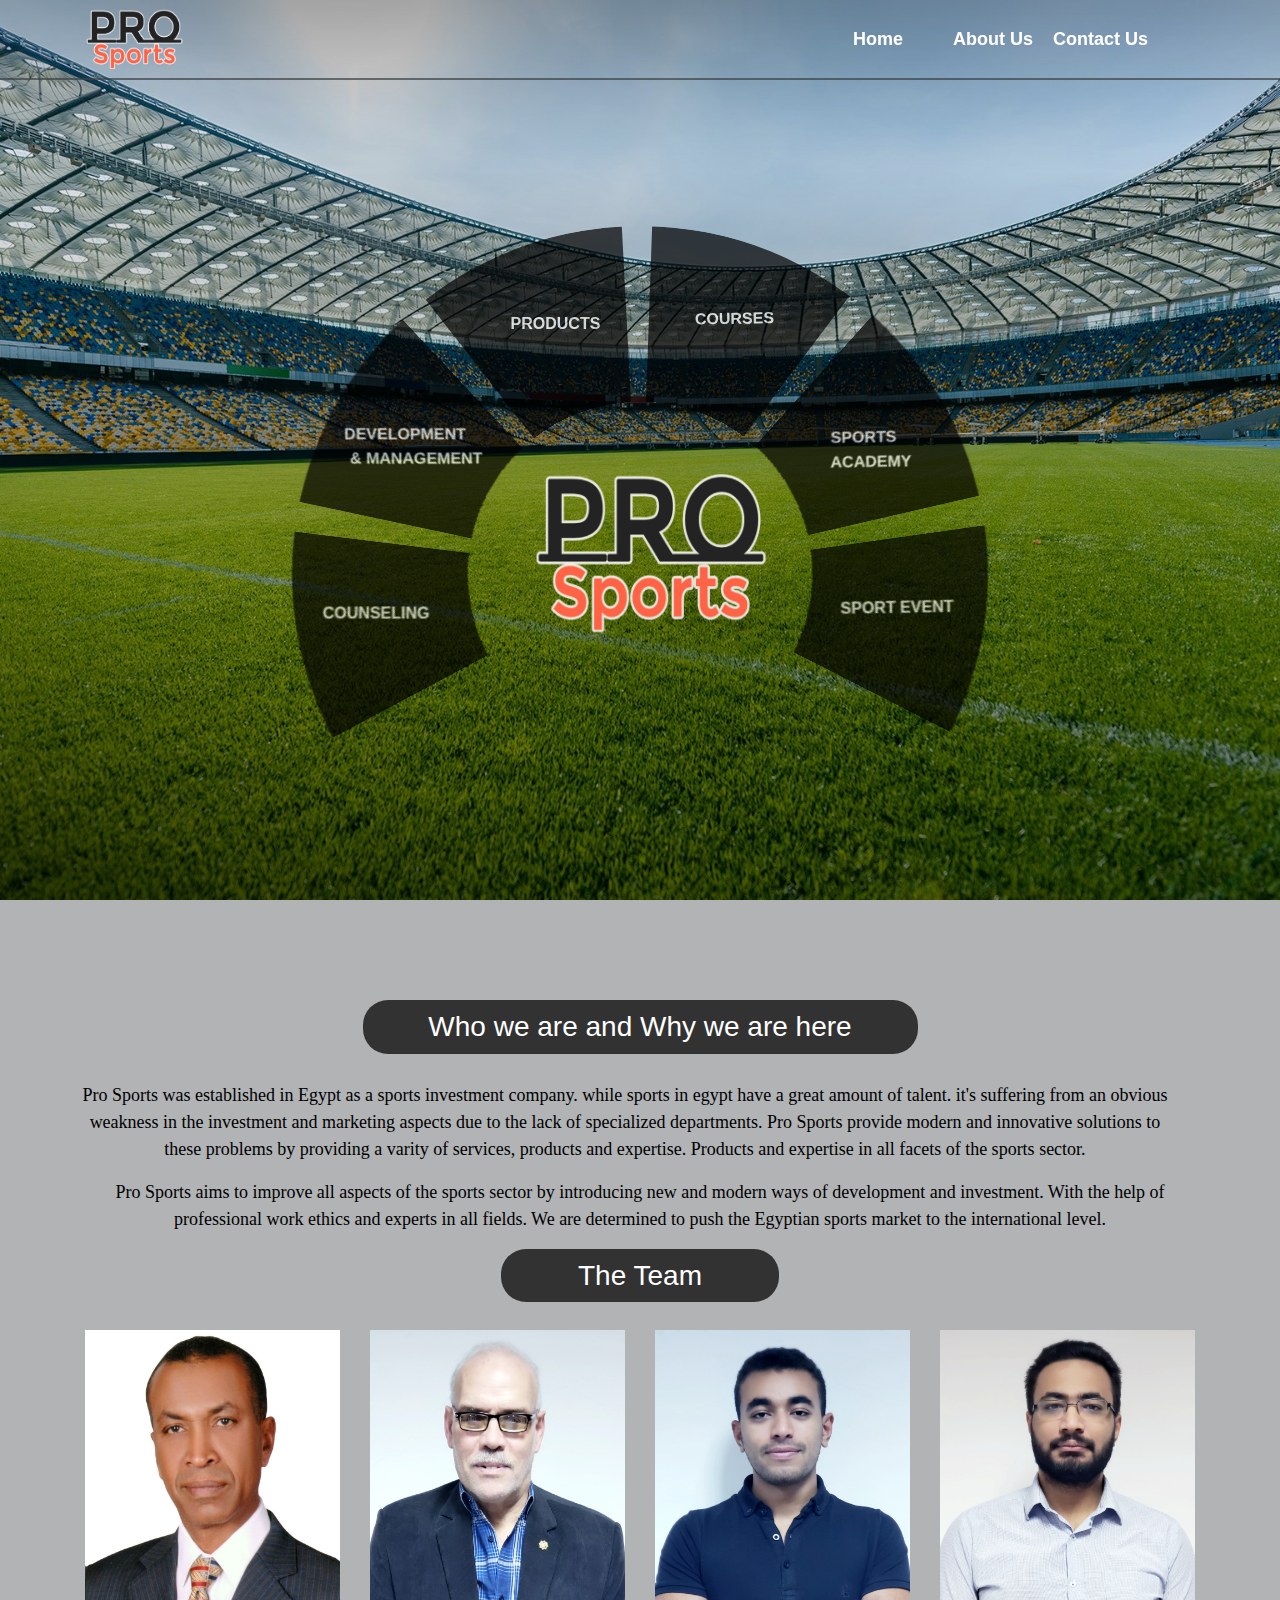
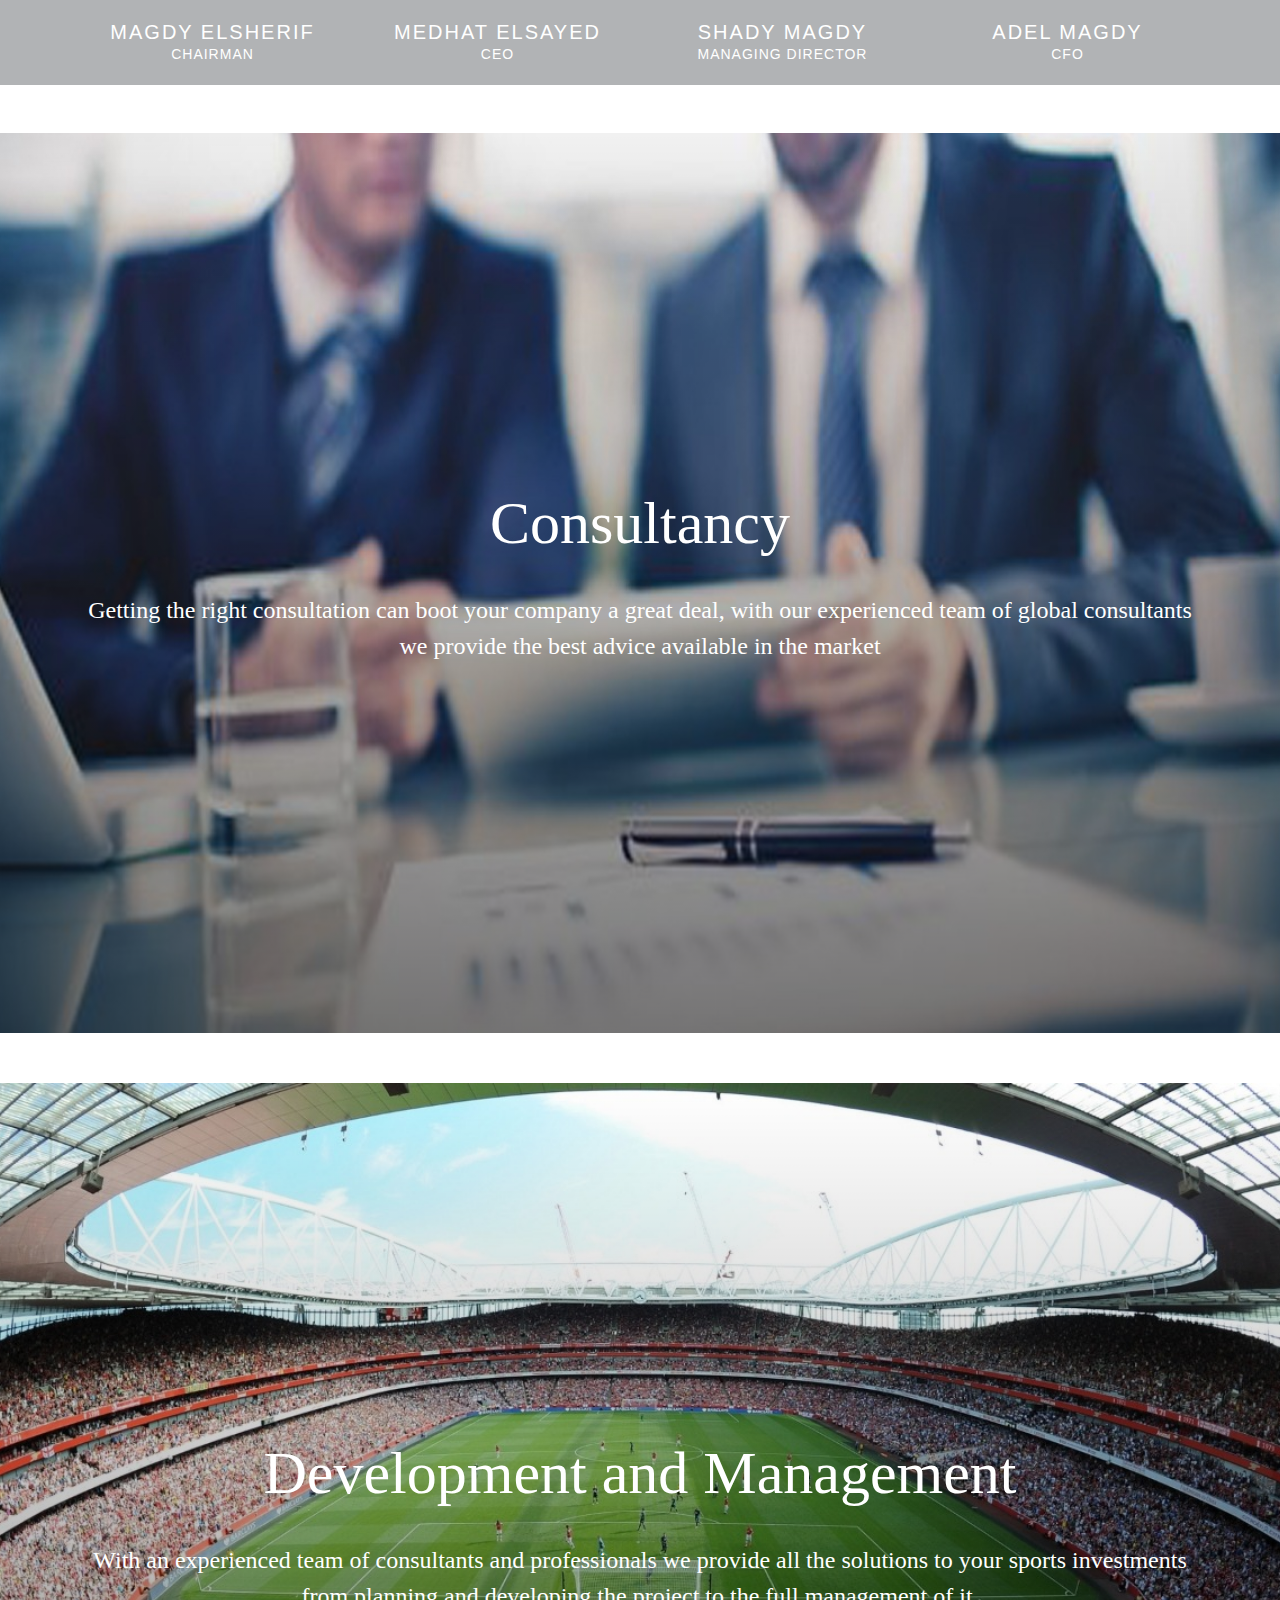
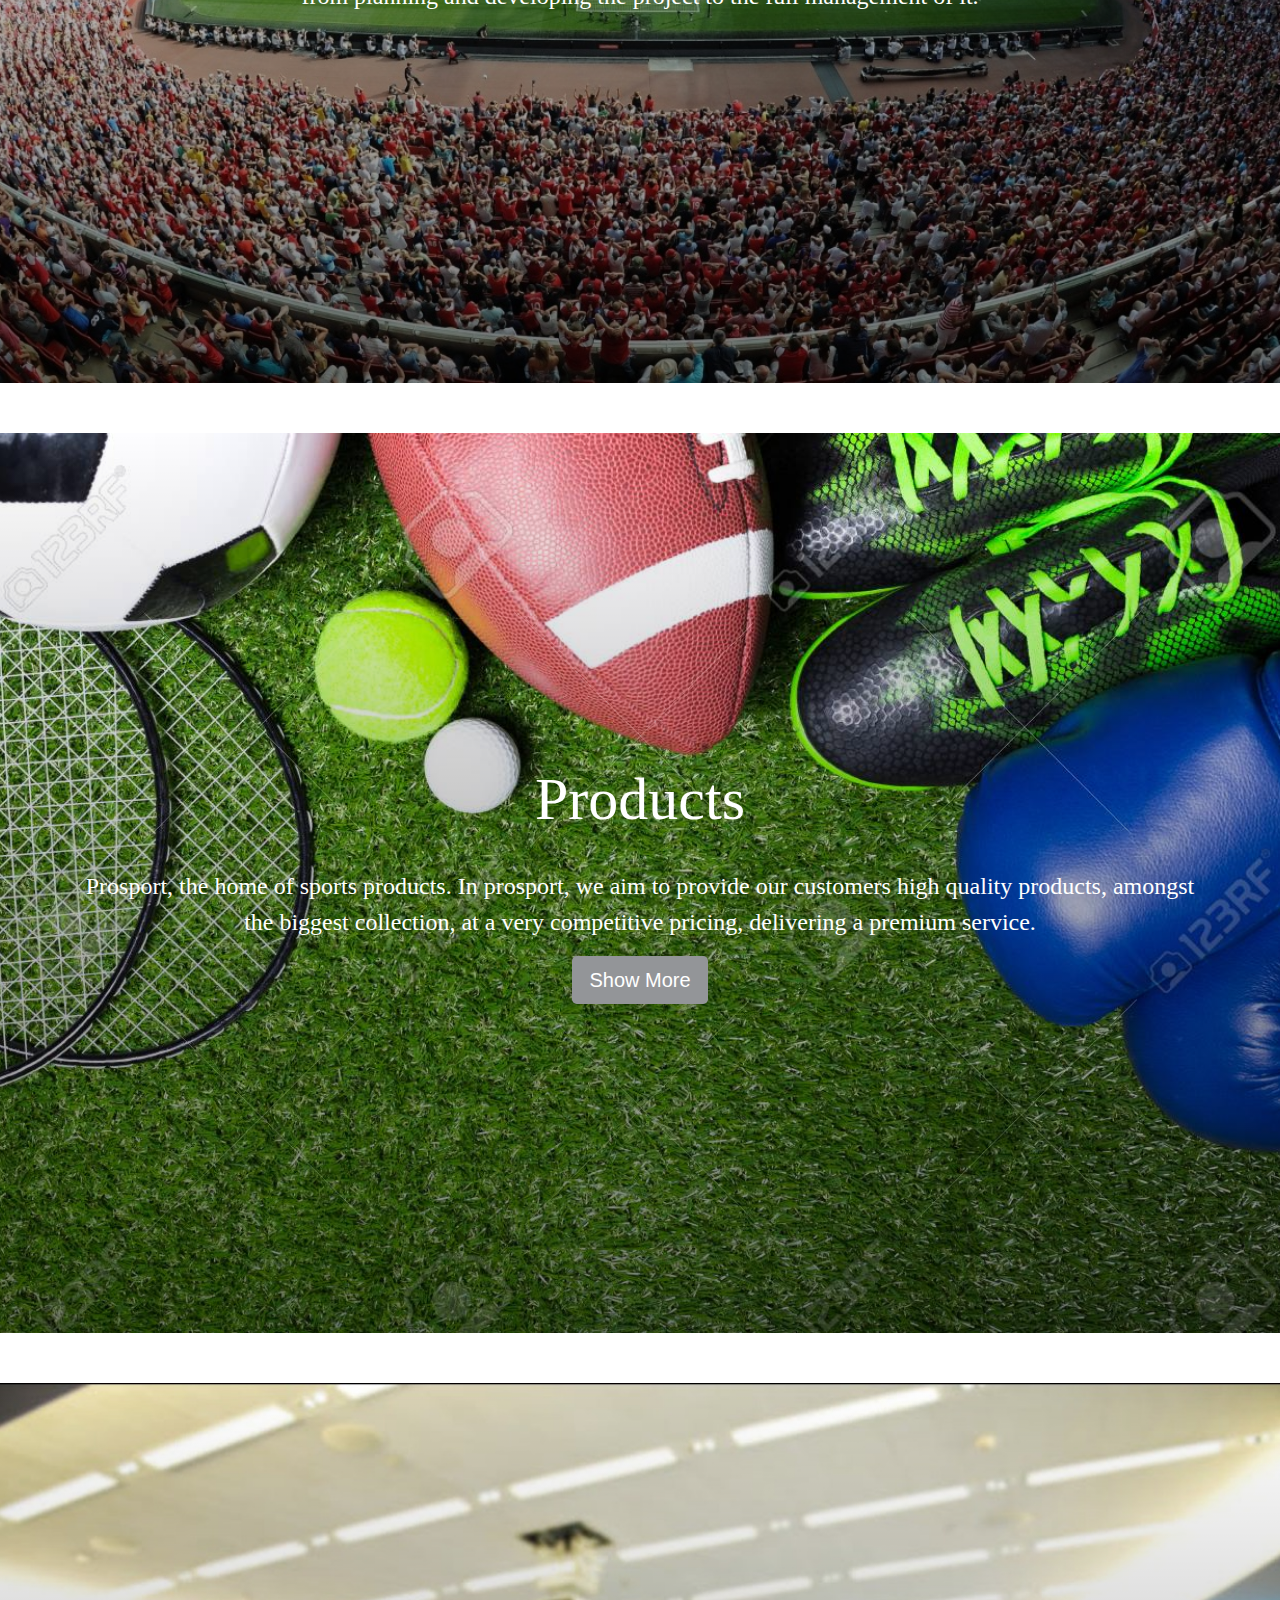
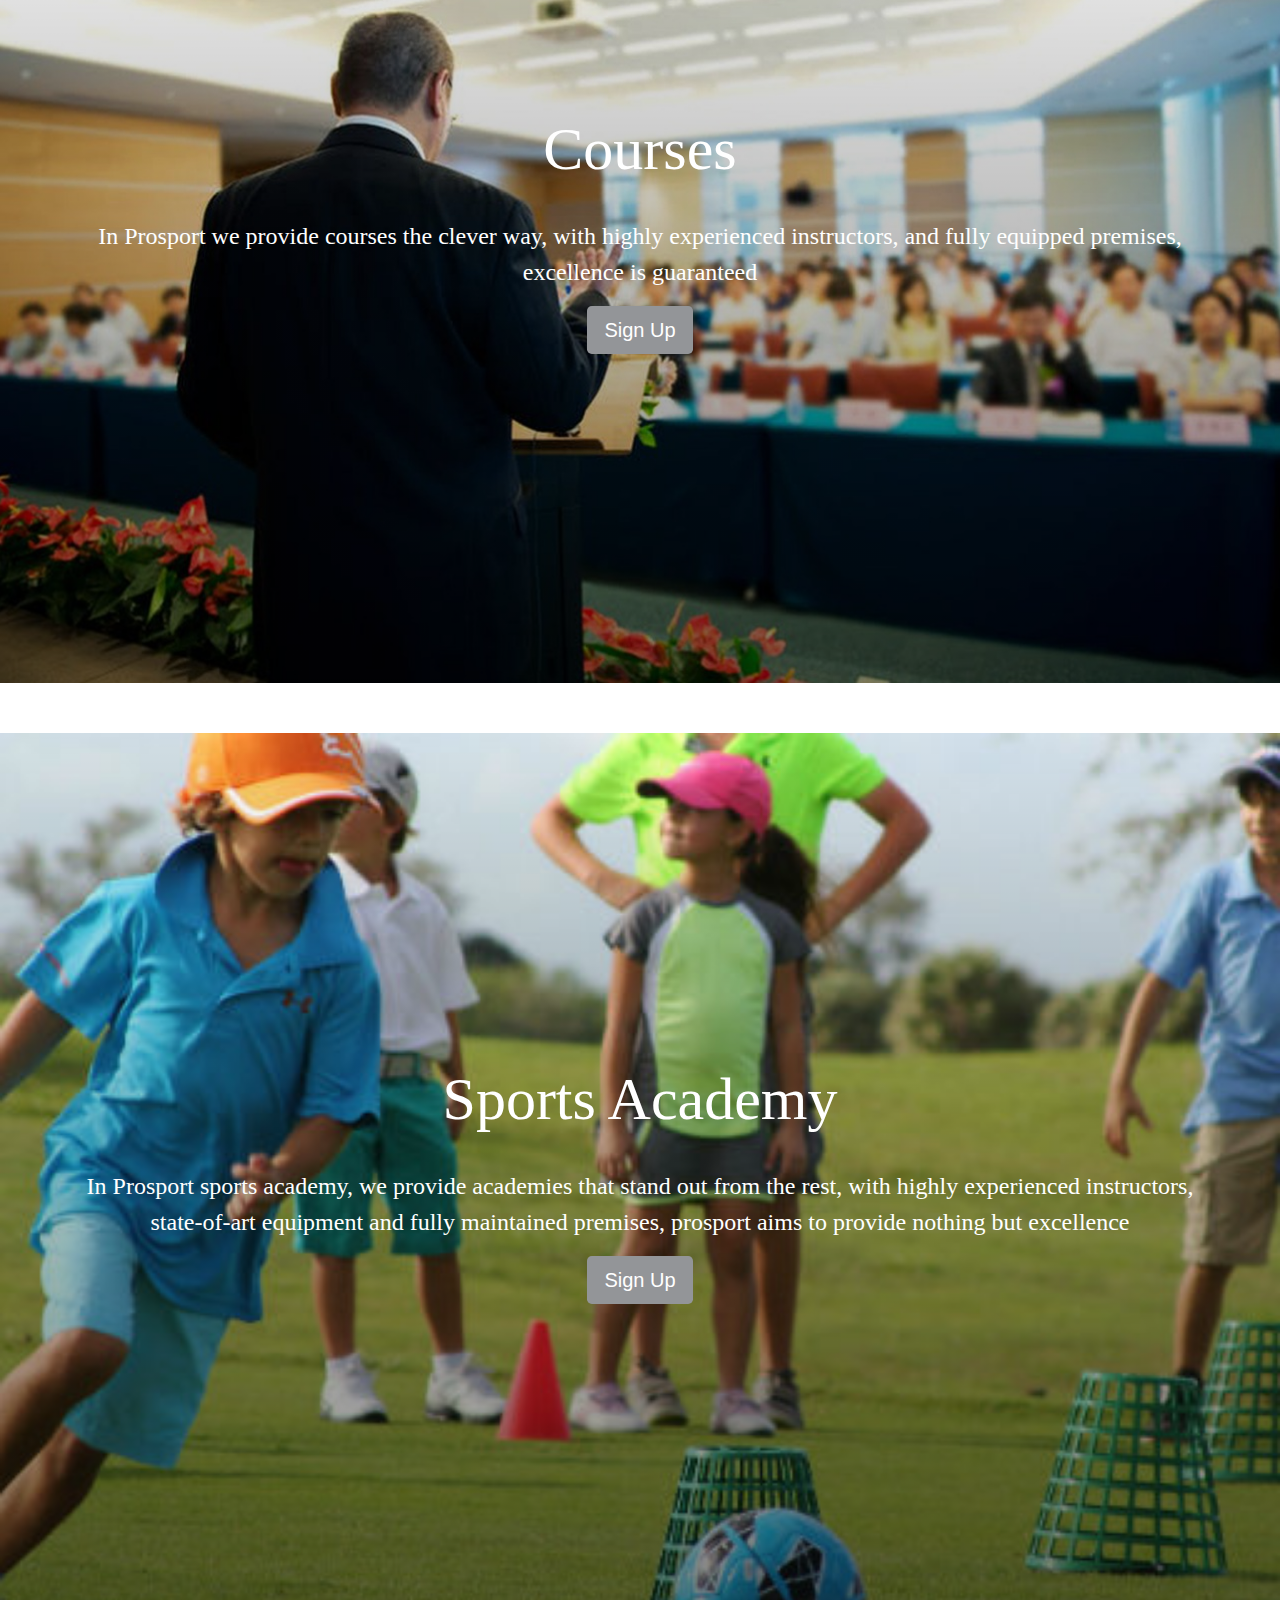
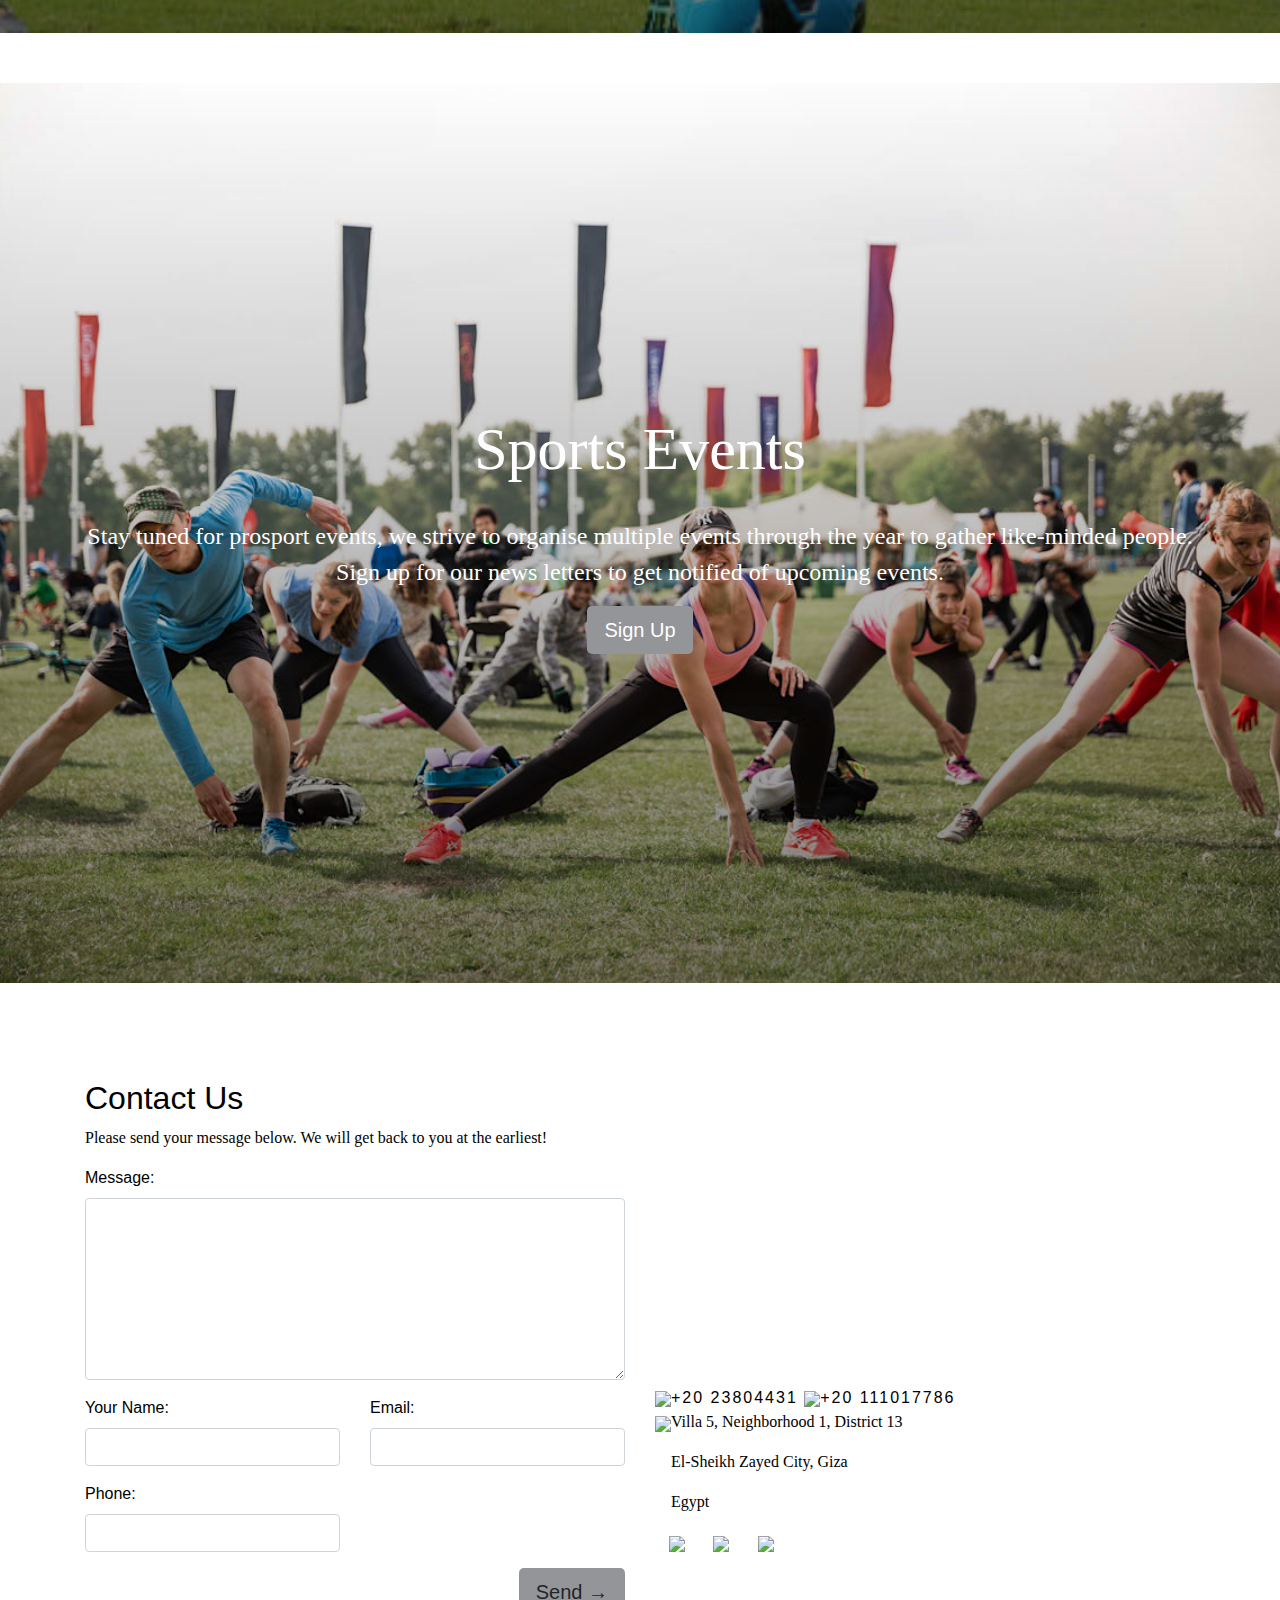
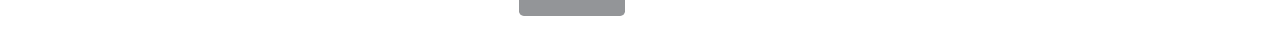
==== commit dbbe2990: "Add files via upload" ====
--- a/index.html
+++ b/index.html
@@ -177,8 +177,8 @@
     <a name="counseling-a"></a>
     <div class="image-box" style="--image-url: url(img/i-1.jpg); ">
         <div class="container">
-            <h2>Counseling</h2>
-            <p>Getting the right consolation can boot your company a great deal, with our experienced team of global consultants
+            <h2>Consultancy</h2>
+            <p>Getting the right consultation can boot your company a great deal, with our experienced team of global consultants
                 we provide the best advice available in the market</p>
         </div>
     </div>
@@ -210,7 +210,7 @@
         <div class="container">
             <h2>Courses</h2>
             <p>In Prosport we provide courses the clever way, with highly experienced instructors, and fully equipped
-                premises, excellence in guaranteed</p>
+                premises, excellence is guaranteed</p>
             <button class="toggle btn btn-lg ">
                 <a href="#courses-a" style="color: white">Sign Up</a>
             </button>
@@ -257,7 +257,7 @@
     <div class="image-box-2" style="--image-url: url(img/i-5.jpg); margin-top: 50px">
         <div class="container">
             <h2>Sports Academy</h2>
-            <p>In Prosport sports academy, we provide we provide academies that stands out from the rest, with highly
+            <p>In Prosport sports academy, we provide academies that stand out from the rest, with highly
                 experienced instructors, state-of-art equipment and fully maintained premises, prosport aims to provide nothing
                 but excellence</p>
             <button class="toggle-2 btn btn-lg ">
--- a/css/style.css
+++ b/css/style.css
@@ -40,9 +40,7 @@
     box-shadow: 0 0 4px grey;
     border-bottom: none;
 }
-.navbar ul{
-    left:10%;
-}
+
 
 
 /*******************homepage********************/
@@ -69,7 +67,7 @@
 .about-us{
     margin:auto;
     padding-top: 100px;
-    background-color: rgba(60, 66, 69, 0.7);
+    background-color: rgba(60, 66, 69, 0.4);
 
 
 }
@@ -203,7 +201,7 @@
 /*****************cn-items*********************/
 .image-box {
     /* Here's the trick */
-    background: linear-gradient(rgba(0,0,0,0.5), rgba(0,0,0,0.5)), var(--image-url) center center;
+    background: linear-gradient(rgba(0,0,0,0), rgba(0,0,0,0.5)), var(--image-url) center center;
 
     /* Here's the same styles we applied to our content-div earlier */
     color: white;
@@ -247,7 +245,7 @@
 }
 .image-box-2 {
     /* Here's the trick */
-    background: linear-gradient(rgba(0,0,0,0.5), rgba(0,0,0,0.5)), var(--image-url) center center;
+    background: linear-gradient(rgba(0,0,0,0.0), rgba(0,0,0,0.5)), var(--image-url) center center;
 
     /* Here's the same styles we applied to our content-div earlier */
     color: white;
@@ -314,6 +312,7 @@
     padding:5px;
     display:none;
 }
+
 
 
 
@@ -327,5 +326,6 @@
     }
     .team-img{
         width: 70%;
+        left: 15%
     }
-}
+}--- a/css/component2.css
+++ b/css/component2.css
@@ -246,123 +246,15 @@
 	display: none;
 }
 
-/*@media screen and (max-width : 1200px) {*/
-	/*.csstransforms .cn-wrapper li{*/
-		/*font-size: 2.5em;*/
-	/*}*/
-	/*.cn-button img{*/
-		/*width: 200px;*/
-		/*height: 200px;*/
-	/*}*/
-	/*.csstransforms .cn-wrapper {*/
-		/*padding-top: 30%;*/
-	/*}*/
-/*}*/
-/*@media screen and (min-width : 771px) and (max-width: 1050px){*/
-	/*.csstransforms .cn-wrapper li{*/
-		/*font-size: 2em;*/
-	/*}*/
-	/*.cn-button img{*/
-		/*width: 100px;*/
-		/*height: 100px;*/
-	/*}*/
-
-/*}*/
-
-/*@media screen and (min-width : 580px) and (max-width: 770px){*/
-	/*.csstransforms .cn-wrapper li{*/
-		/*font-size: 1.4em;*/
-	/*}*/
-	/*.cn-button img{*/
-		/*width: 75px;*/
-		/*height: 75px;*/
-	/*}*/
-	/*.csstransforms .cn-wrapper li a span {*/
-		/*position: relative;*/
-		/*top: 1.8em;*/
-		/*display: block;*/
-		/*font-size: 8px;*/
-		/*font-weight: 700;*/
-		/*text-transform: uppercase;*/
-		/*color: white;*/
-		/*transform: rotate(25deg) scale(1);*/
-		/*padding-left: 10px;*/
-	/*}*/
-	/*.csstransforms .cn-wrapper {*/
-		/*width: 100%;*/
-		/*top: 17%;*/
-	/*}*/
-
-/*}*/
-
-/*!******************mobile view********************!*/
-/*@media screen and (max-width: 580px){*/
-	/*.csstransforms .cn-wrapper li{*/
-		/*font-size: 1.1em;*/
-	/*}*/
-	/*.cn-button img{*/
-		/*width: 90px;*/
-		/*height: 65px;*/
-
-
-	/*}*/
-	/*.csstransforms .cn-wrapper li a span {*/
-		/*position: relative;*/
-		/*top: 1.8em;*/
-		/*display: block;*/
-		/*font-size: 7px;*/
-		/*font-weight: 700;*/
-		/*text-transform: uppercase;*/
-		/*color: white;*/
-		/*transform: rotate(25deg) scale(1);*/
-	/*}*/
-	/*.csstransforms .cn-wrapper {*/
-		/*width: 100%;*/
-		/*top: 10%;*/
-	/*}*/
-	/*.cn-button{*/
-		/*top: 40%;*/
-		/*padding-right: 2%;*/
-		/*padding-top:5%*/
-	/*}*/
-
-
-	/*#l1{*/
-		/*padding-top: 10px;*/
-	/*}*/
-	/*#l2{*/
-		/*padding-left: 10px;*/
-		/*padding-top: 10px;*/
-	/*}*/
-	/*#l3{*/
-		/*padding-top: 10px;*/
-	/*}*/
-	/*#l4{*/
-		/*padding-top: 10px;*/
-	/*}*/
-	/*#l5{*/
-		/*padding-top: 13px;*/
-		/*padding-right: 5px;*/
-	/*}*/
-	/*#l6{*/
-		/*padding-right: 10px;*/
-	/*}*/
-	/*#l7{*/
-		/*padding-right: 10px;*/
-	/*}*/
-	/*#l8{*/
-		/*padding-right: 20px;*/
-	/*}*/
-/*}*/
-
-
-@media screen and (min-width : 580px) and (max-width: 770px){
+
+/******************mobile view********************/
+@media screen and (max-width: 770px){
 	.csstransforms .cn-wrapper li{
 		font-size: 1.4em;
 	}
 	.cn-button img{
-		width: 75px;
-		height: 75px;
+		width: 90px;
+		height: 65px;
 	}
 	.csstransforms .cn-wrapper li a span {
 		position: relative;
@@ -379,36 +271,173 @@
 		width: 720px;
 		top: 150%;
 	}
-
-}
-
-/******************mobile view********************/
-@media screen and (max-width: 580px){
-	.csstransforms .cn-wrapper li{
-		font-size: 1.1em;
-	}
-	.cn-button img{
-		width: 90px;
-		height: 65px;
-
-
-	}
-	.csstransforms .cn-wrapper li a span {
-		position: relative;
-		top: 1.8em;
-		display: block;
-		font-size: 7px;
-		font-weight: 700;
-		text-transform: uppercase;
-		color: white;
-		transform: rotate(25deg) scale(1);
-	}
-	.csstransforms .cn-wrapper {
-		max-width: 580px;
-		left: -25%;
-	}
-	.cn-button{
-		top: 38%;
-		padding-right: 5%;
-		padding-top:5%
-	}}+	#l1{
+	padding-top: 10px;
+	}
+	#l2{
+	padding-left: 10px;
+	padding-top: 10px;
+	}
+	#l3{
+	padding-top: 10px;
+	}
+	#l4{
+	padding-top: 10px;
+	}
+	#l5{
+	padding-top: 13px;
+	padding-right: 5px;
+	}
+	#l6{
+	padding-right: 10px;
+	}
+	#l7{
+	padding-right: 10px;
+	}
+	#l8{
+	padding-right: 20px;
+	}
+
+}
+
+/*@media screen and (max-width : 1200px) {*/
+/*.csstransforms .cn-wrapper li{*/
+/*font-size: 2.5em;*/
+/*}*/
+/*.cn-button img{*/
+/*width: 200px;*/
+/*height: 200px;*/
+/*}*/
+/*.csstransforms .cn-wrapper {*/
+/*padding-top: 30%;*/
+/*}*/
+/*}*/
+/*@media screen and (min-width : 771px) and (max-width: 1050px){*/
+/*.csstransforms .cn-wrapper li{*/
+/*font-size: 2em;*/
+/*}*/
+/*.cn-button img{*/
+/*width: 100px;*/
+/*height: 100px;*/
+/*}*/
+
+/*}*/
+
+/*@media screen and (min-width : 580px) and (max-width: 770px){*/
+/*.csstransforms .cn-wrapper li{*/
+/*font-size: 1.4em;*/
+/*}*/
+/*.cn-button img{*/
+/*width: 75px;*/
+/*height: 75px;*/
+/*}*/
+/*.csstransforms .cn-wrapper li a span {*/
+/*position: relative;*/
+/*top: 1.8em;*/
+/*display: block;*/
+/*font-size: 8px;*/
+/*font-weight: 700;*/
+/*text-transform: uppercase;*/
+/*color: white;*/
+/*transform: rotate(25deg) scale(1);*/
+/*padding-left: 10px;*/
+/*}*/
+/*.csstransforms .cn-wrapper {*/
+/*width: 100%;*/
+/*top: 17%;*/
+/*}*/
+
+/*}*/
+
+/*!******************mobile view********************!*/
+/*@media screen and (max-width: 580px){*/
+/*.csstransforms .cn-wrapper li{*/
+/*font-size: 1.1em;*/
+/*}*/
+/*.cn-button img{*/
+/*width: 90px;*/
+/*height: 65px;*/
+
+
+/*}*/
+/*.csstransforms .cn-wrapper li a span {*/
+/*position: relative;*/
+/*top: 1.8em;*/
+/*display: block;*/
+/*font-size: 7px;*/
+/*font-weight: 700;*/
+/*text-transform: uppercase;*/
+/*color: white;*/
+/*transform: rotate(25deg) scale(1);*/
+/*}*/
+/*.csstransforms .cn-wrapper {*/
+/*width: 100%;*/
+/*top: 10%;*/
+/*}*/
+/*.cn-button{*/
+/*top: 40%;*/
+/*padding-right: 2%;*/
+/*padding-top:5%*/
+/*}*/
+
+
+/*#l1{*/
+/*padding-top: 10px;*/
+/*}*/
+/*#l2{*/
+/*padding-left: 10px;*/
+/*padding-top: 10px;*/
+/*}*/
+/*#l3{*/
+/*padding-top: 10px;*/
+/*}*/
+/*#l4{*/
+/*padding-top: 10px;*/
+/*}*/
+/*#l5{*/
+/*padding-top: 13px;*/
+/*padding-right: 5px;*/
+/*}*/
+/*#l6{*/
+/*padding-right: 10px;*/
+/*}*/
+/*#l7{*/
+/*padding-right: 10px;*/
+/*}*/
+/*#l8{*/
+/*padding-right: 20px;*/
+/*}*/
+/*}*/
+
+/*@media screen and (max-width: 580px){*/
+/*.csstransforms .cn-wrapper li{*/
+/*font-size: 1.1em;*/
+/*}*/
+/*.cn-button img{*/
+/*width: 90px;*/
+/*height: 65px;*/
+
+
+/*}*/
+/*.csstransforms .cn-wrapper li a span {*/
+/*position: relative;*/
+/*top: 1.8em;*/
+/*display: block;*/
+/*font-size: 7px;*/
+/*font-weight: 700;*/
+/*text-transform: uppercase;*/
+/*color: white;*/
+/*transform: rotate(25deg) scale(1);*/
+/*}*/
+/*.csstransforms .cn-wrapper {*/
+/*max-width: 580px;*/
+/*left: -25%;*/
+/*}*/
+/*.cn-button{*/
+/*top: 38%;*/
+/*padding-right:5%;*/
+/*padding-top:5%*/
+/*}}*/
+
+
+
